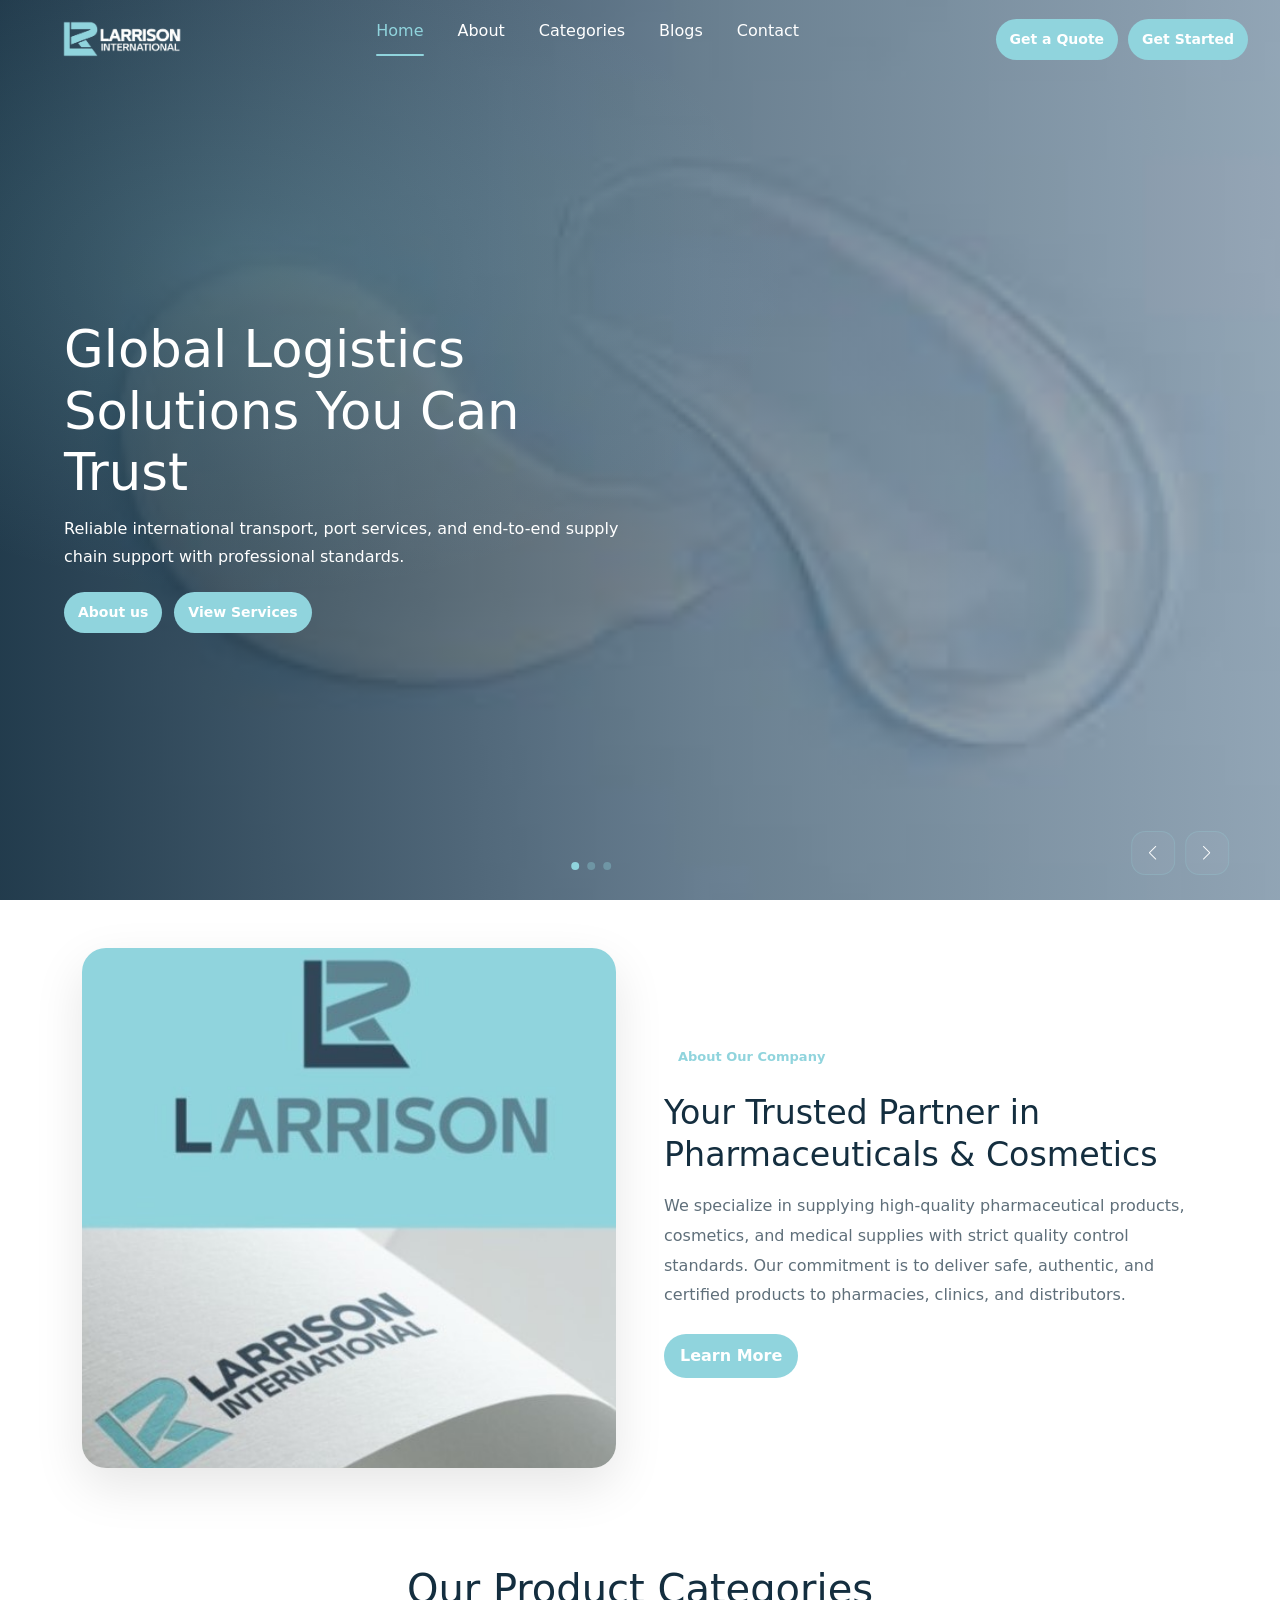
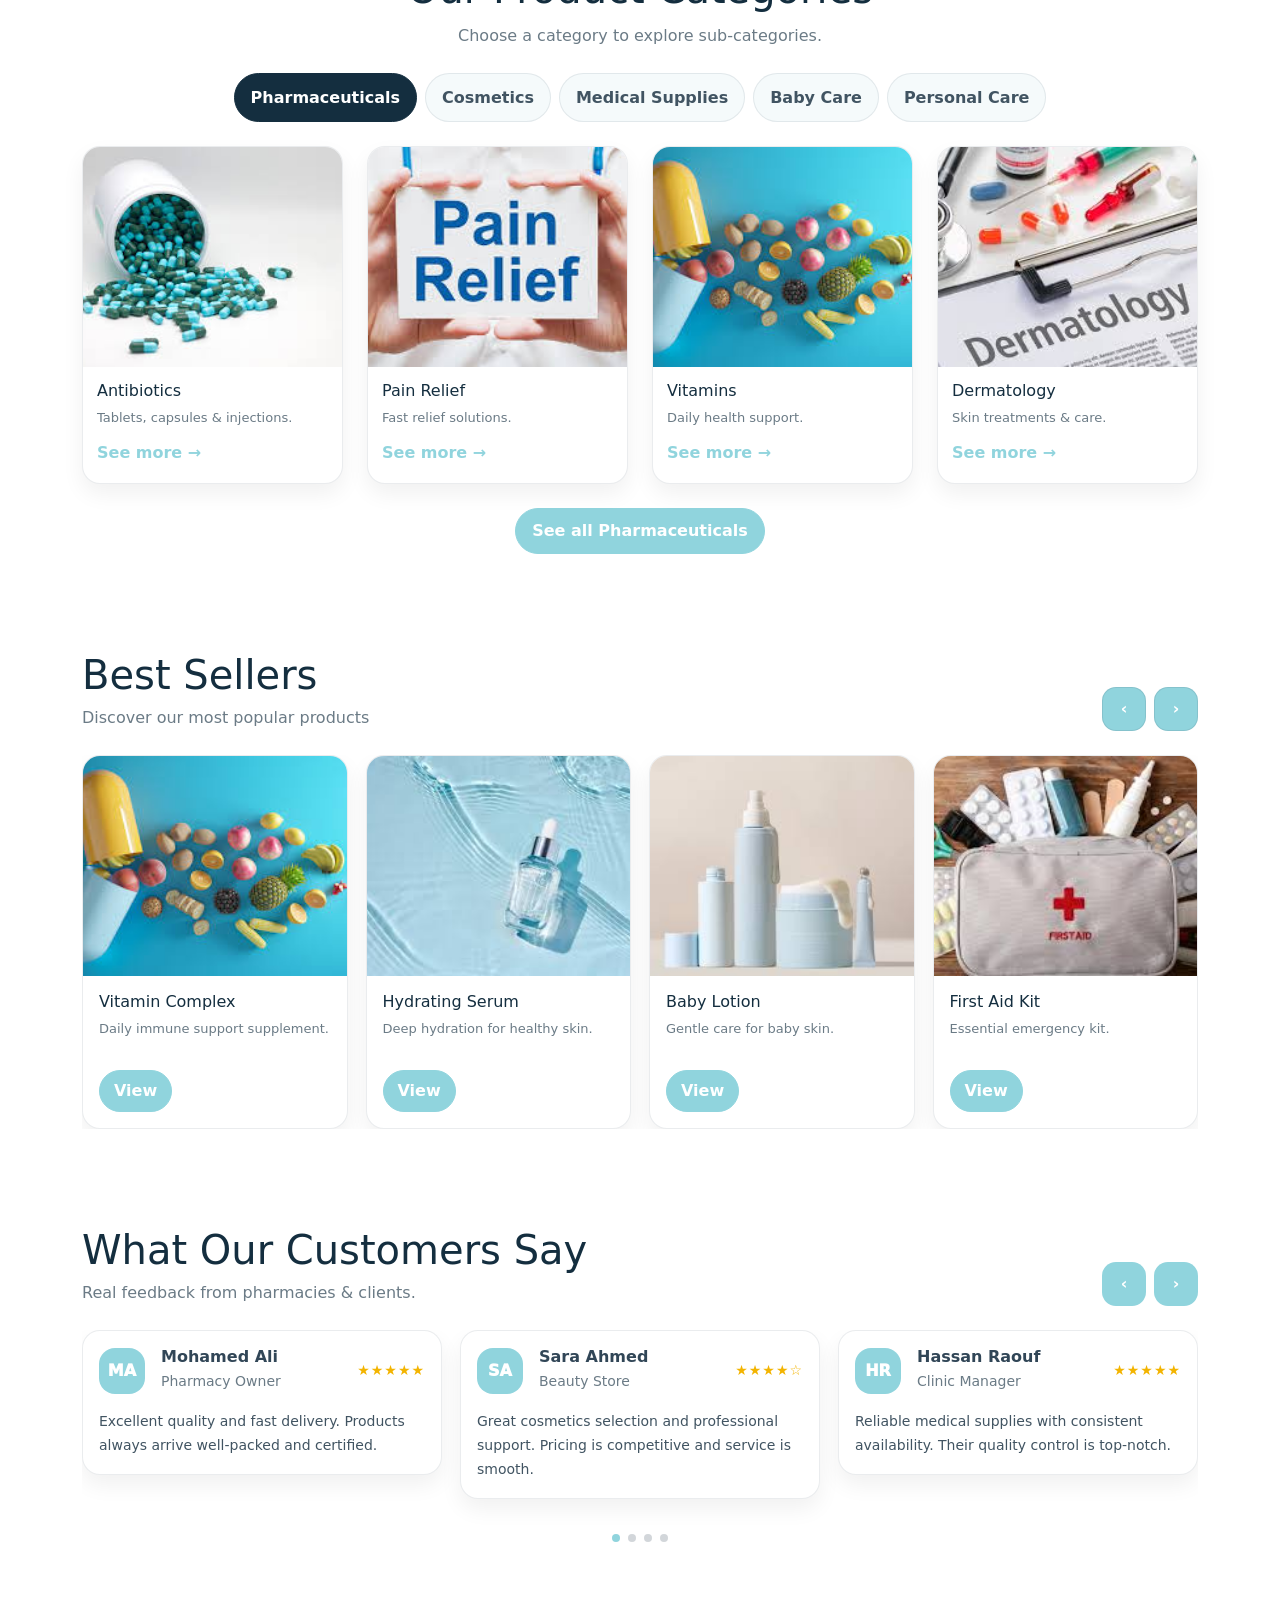
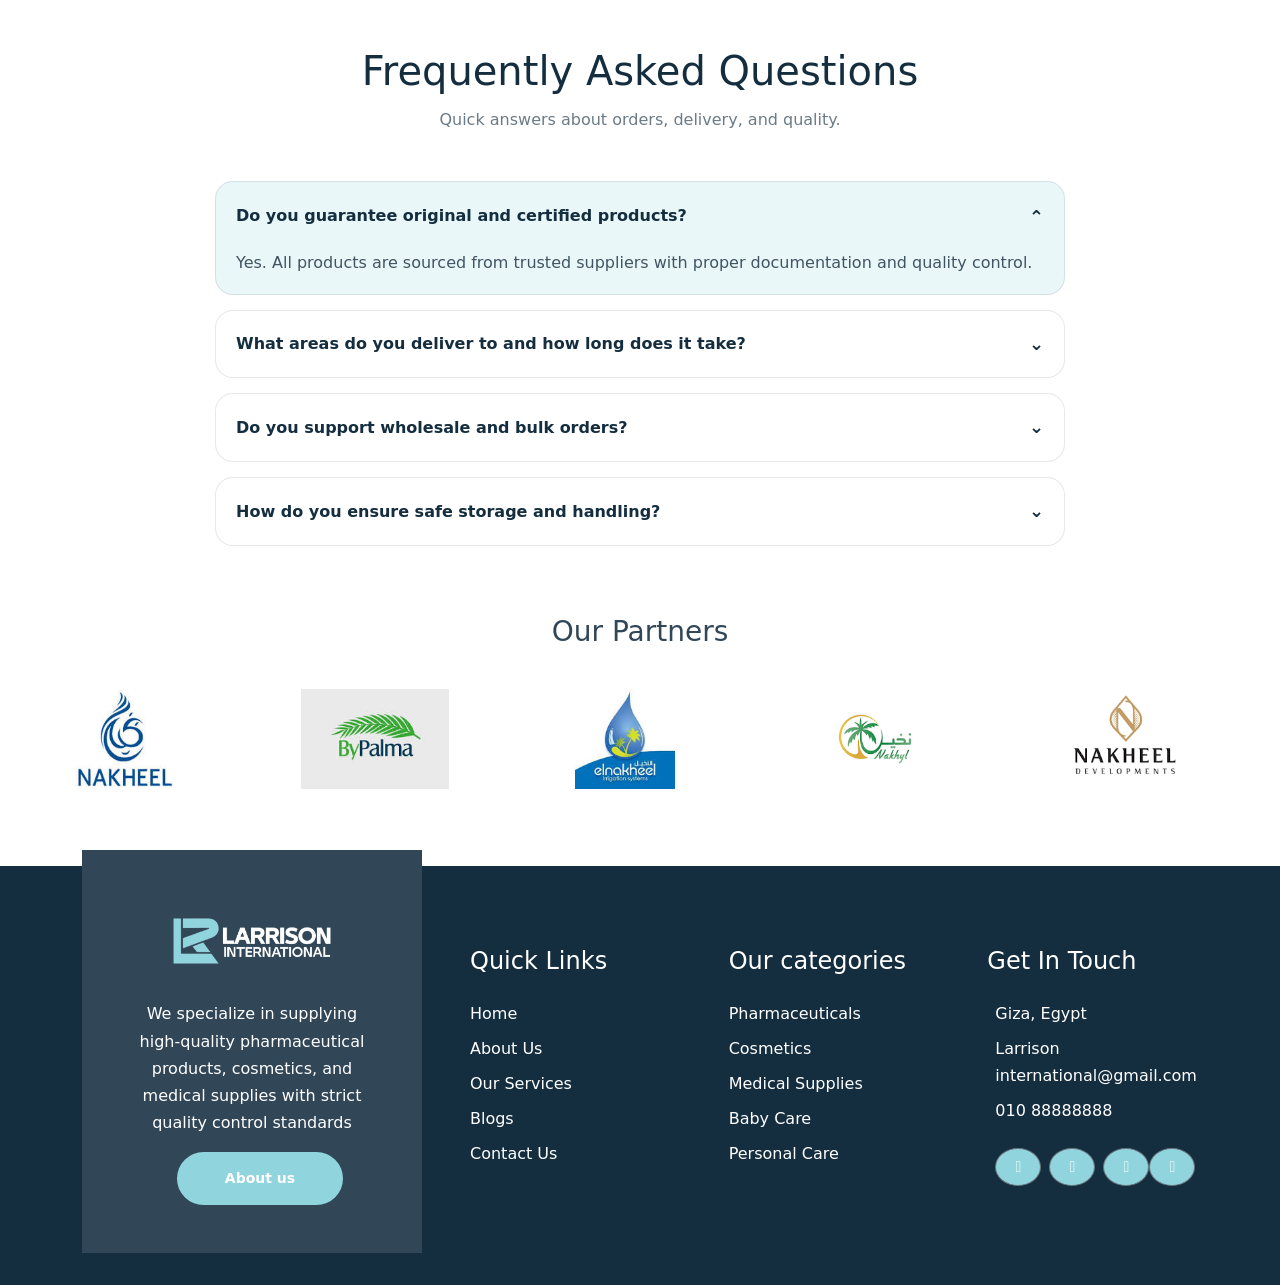
==== index.html @ e14a4891 "first commit" ====
<!DOCTYPE html>
<html lang="en">
<head>
    <meta charset="UTF-8">
    <meta name="viewport" content="width=device-width, initial-scale=1.0">
    <title>Larrison international </title>

    <link rel="stylesheet" href="/css/all.min.css">
    <link rel="stylesheet" href="/css/bootstrap.min.css">
    <link rel="stylesheet" href="/css/bootstrap.rtl.min.css">
    <link rel="stylesheet" href="/css/font-awesome.min.css">
    <link rel="stylesheet" href="https://cdn.jsdelivr.net/npm/swiper@11/swiper-bundle.min.css">
     <!-- font awosome icon -->
    <link rel="stylesheet" href="https://cdnjs.cloudflare.com/ajax/libs/font-awesome/7.0.1/css/fontawesome.min.css"
        integrity="sha512-M5Kq4YVQrjg5c2wsZSn27Dkfm/2ALfxmun0vUE3mPiJyK53hQBHYCVAtvMYEC7ZXmYLg8DVG4tF8gD27WmDbsg=="
        crossorigin="anonymous" referrerpolicy="no-referrer" />
    <link rel="stylesheet" href="https://cdnjs.cloudflare.com/ajax/libs/font-awesome/7.0.1/css/regular.min.css"
        integrity="sha512-x3gns+l9p4mIK7vYLOCUoFS2P1gavFvnO9Its8sr0AkUk46bgf9R51D8xeRUwCSk+W93YbXWi19BYzXDNBH5SA=="
        crossorigin="anonymous" referrerpolicy="no-referrer" />
    <link rel="stylesheet" href="https://cdnjs.cloudflare.com/ajax/libs/font-awesome/7.0.1/css/all.min.css"
        integrity="sha512-2SwdPD6INVrV/lHTZbO2nodKhrnDdJK9/kg2XD1r9uGqPo1cUbujc+IYdlYdEErWNu69gVcYgdxlmVmzTWnetw=="
        crossorigin="anonymous" referrerpolicy="no-referrer" />
    <link rel="stylesheet" href="https://cdnjs.cloudflare.com/ajax/libs/font-awesome/7.0.1/css/brands.min.css"
        integrity="sha512-WxpJXPm/Is1a/dzEdhdaoajpgizHQimaLGL/QqUIAjIihlQqlPQb1V9vkGs9+VzXD7rgI6O+UsSKl4u5K36Ydw=="
        crossorigin="anonymous" referrerpolicy="no-referrer" />
    <link rel="stylesheet" href="https://cdnjs.cloudflare.com/ajax/libs/font-awesome/7.0.1/css/solid.min.css"
        integrity="sha512-EHa6vH03/Ty92WahM0/tet1Qicl76zihDCkBnFhN3kFGQkC+mc86d7V+6y2ypiLbk3h0beZAGdUpzfMcb06cMg=="
        crossorigin="anonymous" referrerpolicy="no-referrer" />
    <link rel="stylesheet" href="/css/style.css">



</head>
<body>
<!-- header -->
<header class="site-header" id="siteHeader">

  <!-- NAV -->
  <div class="nav-wrap">
    <div class="container-custom">
      <nav class="nav-pro">

        <a class="brand" href="#">
          <img class="logoImg" src="img/WhatsApp_Image-removebg-preview.png" alt="Logo">
        </a>

       <ul class="nav-links" id="navLinks">
          <li><a class="nav-a active" href="index.html">Home</a></li>
          <li><a class="nav-a" href="#">About</a></li>
          <li><a class="nav-a" href="categorypage.html">Categories</a></li>
          <li><a class="nav-a " href="#">Blogs</a></li>
          <li><a class="nav-a" href="#">Contact</a></li>
        </ul>

        <div class="nav-actions">
          <a href="#" class="btn-custom btn-outline-custom btn-sm">Get a Quote</a>
          <a href="#" class="btn-custom btn-primary-custom btn-sm">Get Started</a>

          <button class="nav-burger" id="navBurger" aria-label="Open menu">
            <span></span><span></span><span></span>
          </button>
        </div>

      </nav>
    </div>
  </div>

  <!-- HERO / SWIPER -->
  <section class="hero">
    <div class="swiper hero-swiper" id="heroSwiper">
      <div class="swiper-wrapper">

        <!-- Slide 1 -->
        <div class="swiper-slide hero-slide " >
          <div class="hero-overlay"></div>
          <div class="container-custom">
            <div class="hero-content">
              <h1>Global Logistics Solutions You Can Trust</h1>
              <p class="text-white">Reliable international transport, port services, and end-to-end supply chain support with professional standards.</p>

              <div class="hero-cta">
                  <a href="#" class="btn-custom btn-primary-custom btn-sm">About us</a>
                <a href="#" class="btn-custom btn-outline-custom btn-sm">View Services</a>
              </div>
            </div>
          </div>
        </div>

        <!-- Slide 2 -->
        <div class="swiper-slide hero-slide">
          <div class="hero-overlay"></div>
          <div class="container-custom">
            <div class="hero-content">
              <h1>Fast, Secure & Cost-Efficient Delivery</h1>
              <p class="text-white">Optimized routes, real-time tracking, and transparent operations tailored to your business needs.</p>

              <div class="hero-cta">
                <a href="#" class="btn-custom btn-primary-custom btn-sm">About us</a>
                <a href="#" class="btn-custom btn-outline-custom btn-sm">View Services</a>
              </div>
            </div>
          </div>
        </div>

        <!-- Slide 3 -->
        <div class="swiper-slide hero-slide">
          <div class="hero-overlay"></div>
          <div class="container-custom">
            <div class="hero-content">
              <h1>Professional Port & Handling Services</h1>
              <p class="text-white">Industrial-grade processes, compliance standards, and a team built for critical operations.</p>

              <div class="hero-cta">
                <a href="#" class="btn-custom btn-primary-custom btn-sm">About us</a>
                <a href="#" class="btn-custom btn-outline-custom btn-sm">View Services</a>
              </div>
            </div>
          </div>
        </div>

      </div>

      <!-- Controls -->
      <div class="hero-controls container-custom">
        <div class="swiper-pagination"></div>
        <div class="hero-arrows">
          <button class="swiper-button-prev hero-arrow"></button>
          <button class="swiper-button-next hero-arrow"></button>
        </div>
      </div>
    </div>
  </section>

</header>


<!-- about -->
<section class="about-bs py-5" id="about">
  <div class="container">

    <div class="row align-items-center g-4 g-lg-5">

      <!-- Image -->
      <div class="col-12 col-lg-6">
        <div class="about-bs__image">
          <img src="img/about .jpeg" class="img-fluid" alt="Pharmaceutical & Cosmetics">
        </div>
      </div>

      <!-- Content -->
      <div class="col-12 col-lg-6">
        <div class="about-bs__content">

          <span class="about-bs__tag mb-3 d-inline-block">About Our Company</span>

          <h2 class="about-bs__title mb-3">
            Your Trusted Partner in
            <span class="textcolor">Pharmaceuticals</span> &
            <span class="textcolor">Cosmetics</span>
          </h2>

          <p class="about-bs__text mb-4">
            We specialize in supplying high-quality pharmaceutical products, cosmetics, and medical supplies
            with strict quality control standards. Our commitment is to deliver safe, authentic, and certified
            products to pharmacies, clinics, and distributors.
          </p>

          <a href="#" class="btn btn-primary about-bs__btn">
            Learn More
          </a>

        </div>
      </div>

    </div>

  </div>
</section>
<!-- catogory -->
<section class="cats-bs py-5" id="categories">
  <div class="container">

    <!-- Head -->
    <div class="text-center mb-4">
      <h2 class="cats-title">Our Product Categories</h2>
      <p class="cats-subtitle">Choose a category to explore sub-categories.</p>
    </div>

    <!-- Tabs (Bootstrap Nav Pills) -->
    <ul class="nav nav-pills justify-content-center gap-2 cats-nav mb-4" id="catsTabs" role="tablist">
      <li class="nav-item" role="presentation">
        <button class="nav-link active" id="pharma-tab" data-bs-toggle="pill" data-bs-target="#pharma"
                type="button" role="tab" aria-controls="pharma" aria-selected="true">
          Pharmaceuticals
        </button>
      </li>

      <li class="nav-item" role="presentation">
        <button class="nav-link" id="cosmetics-tab" data-bs-toggle="pill" data-bs-target="#cosmetics"
                type="button" role="tab" aria-controls="cosmetics" aria-selected="false">
          Cosmetics
        </button>
      </li>

      <li class="nav-item" role="presentation">
        <button class="nav-link" id="supplies-tab" data-bs-toggle="pill" data-bs-target="#supplies"
                type="button" role="tab" aria-controls="supplies" aria-selected="false">
          Medical Supplies
        </button>
      </li>

      <li class="nav-item" role="presentation">
        <button class="nav-link" id="baby-tab" data-bs-toggle="pill" data-bs-target="#baby"
                type="button" role="tab" aria-controls="baby" aria-selected="false">
          Baby Care
        </button>
      </li>

      <li class="nav-item" role="presentation">
        <button class="nav-link" id="personal-tab" data-bs-toggle="pill" data-bs-target="#personal"
                type="button" role="tab" aria-controls="personal" aria-selected="false">
          Personal Care
        </button>
      </li>
    </ul>

    <!-- Panels -->
    <div class="tab-content" id="catsTabsContent">

      <!-- Pharma -->
      <div class="tab-pane fade show active" id="pharma" role="tabpanel" aria-labelledby="pharma-tab" tabindex="0">
        <div class="row g-4">

          <div class="col-12 col-sm-6 col-lg-3">
            <div class="sub-card-bs">
              <div class="sub-img-bs">
                <img src="img/1.jpg" alt="Antibiotics">
              </div>
              <div class="sub-body-bs">
                <h3>Antibiotics</h3>
                <p>Tablets, capsules & injections.</p>
                <a href="subcat.html" class="sub-more-bs">See more →</a>
              </div>
            </div>
          </div>

          <div class="col-12 col-sm-6 col-lg-3">
            <div class="sub-card-bs">
              <div class="sub-img-bs">
                <img src="img/2.jpg" alt="Pain Relief">
              </div>
              <div class="sub-body-bs">
                <h3>Pain Relief</h3>
                <p>Fast relief solutions.</p>
                <a href="subcat.html" class="sub-more-bs">See more →</a>
              </div>
            </div>
          </div>

          <div class="col-12 col-sm-6 col-lg-3">
            <div class="sub-card-bs">
              <div class="sub-img-bs">
                <img src="img/3.jpg" alt="Vitamins">
              </div>
              <div class="sub-body-bs">
                <h3>Vitamins</h3>
                <p>Daily health support.</p>
                <a href="subcat.html" class="sub-more-bs">See more →</a>
              </div>
            </div>
          </div>

          <div class="col-12 col-sm-6 col-lg-3">
            <div class="sub-card-bs">
              <div class="sub-img-bs">
                <img src="img/4.jpg" alt="Dermatology">
              </div>
              <div class="sub-body-bs">
                <h3>Dermatology</h3>
                <p>Skin treatments & care.</p>
                <a href="subcat.html" class="sub-more-bs">See more →</a>
              </div>
            </div>
          </div>

        </div>

        <div class="text-center mt-4">
          <a href="#" class="btn btn-primary cats-cta">See all Pharmaceuticals</a>
        </div>
      </div>

      <!-- Cosmetics -->
      <div class="tab-pane fade" id="cosmetics" role="tabpanel" aria-labelledby="cosmetics-tab" tabindex="0">
        <div class="row g-4">

          <div class="col-12 col-sm-6 col-lg-3">
            <div class="sub-card-bs">
              <div class="sub-img-bs"><img src="img/skin.jpg" alt="Skincare"></div>
              <div class="sub-body-bs">
                <h3>Skincare</h3>
                <p>Creams, serums & routines.</p>
                <a href="subcat.html" class="sub-more-bs">See more →</a>
              </div>
            </div>
          </div>

          <div class="col-12 col-sm-6 col-lg-3">
            <div class="sub-card-bs">
              <div class="sub-img-bs"><img src="img/hair.jpg" alt="Haircare"></div>
              <div class="sub-body-bs">
                <h3>Haircare</h3>
                <p>Shampoo, conditioner & oils.</p>
                <a href="subcat.html" class="sub-more-bs">See more →</a>
              </div>
            </div>
          </div>

          <div class="col-12 col-sm-6 col-lg-3">
            <div class="sub-card-bs">
              <div class="sub-img-bs"><img src="img/sun.jpg" alt="Sunscreen"></div>
              <div class="sub-body-bs">
                <h3>Sunscreen</h3>
                <p>Daily UV protection.</p>
                <a href="subcat.html" class="sub-more-bs">See more →</a>
              </div>
            </div>
          </div>

          <div class="col-12 col-sm-6 col-lg-3">
            <div class="sub-card-bs">
              <div class="sub-img-bs"><img src="img/makeup.jpg" alt="Makeup"></div>
              <div class="sub-body-bs">
                <h3>Makeup</h3>
                <p>Beauty essentials.</p>
                <a href="subcat.html" class="sub-more-bs">See more →</a>
              </div>
            </div>
          </div>

        </div>

        <div class="text-center mt-4">
          <a href="#" class="btn btn-primary cats-cta">See all Cosmetics</a>
        </div>
      </div>

      <!-- Supplies -->
      <div class="tab-pane fade" id="supplies" role="tabpanel" aria-labelledby="supplies-tab" tabindex="0">
        <div class="row g-4">
          <div class="col-12 col-sm-6 col-lg-3"><div class="sub-card-bs"><div class="sub-img-bs"><img src="img/sub-firstaid.jpg" alt="First Aid"></div><div class="sub-body-bs"><h3>First Aid</h3><p>Kits & wound care.</p><a href="subcat.html" class="sub-more-bs">See more →</a></div></div></div>
          <div class="col-12 col-sm-6 col-lg-3"><div class="sub-card-bs"><div class="sub-img-bs"><img src="img/sub-disposables.jpg" alt="Disposables"></div><div class="sub-body-bs"><h3>Disposables</h3><p>Masks, gloves, syringes.</p><a href="subcat.html" class="sub-more-bs">See more →</a></div></div></div>
          <div class="col-12 col-sm-6 col-lg-3"><div class="sub-card-bs"><div class="sub-img-bs"><img src="img/sub-devices.jpg" alt="Devices"></div><div class="sub-body-bs"><h3>Devices</h3><p>BP monitors & more.</p><a href="subcat.html" class="sub-more-bs">See more →</a></div></div></div>
          <div class="col-12 col-sm-6 col-lg-3"><div class="sub-card-bs"><div class="sub-img-bs"><img src="img/sub-hygiene.jpg" alt="Hygiene"></div><div class="sub-body-bs"><h3>Hygiene</h3><p>Sanitizers & care.</p><a href="subcat.html" class="sub-more-bs">See more →</a></div></div></div>
        </div>

        <div class="text-center mt-4">
          <a href="#" class="btn btn-primary cats-cta">See all Supplies</a>
        </div>
      </div>

      <!-- Baby -->
      <div class="tab-pane fade" id="baby" role="tabpanel" aria-labelledby="baby-tab" tabindex="0">
        <div class="row g-4">
          <div class="col-12 col-sm-6 col-lg-3"><div class="sub-card-bs"><div class="sub-img-bs"><img src="img/sub-diapers.jpg" alt="Diapers"></div><div class="sub-body-bs"><h3>Diapers</h3><p>Baby comfort essentials.</p><a href="subcat.html" class="sub-more-bs">See more →</a></div></div></div>
          <div class="col-12 col-sm-6 col-lg-3"><div class="sub-card-bs"><div class="sub-img-bs"><img src="img/sub-bath.jpg" alt="Bath"></div><div class="sub-body-bs"><h3>Bath</h3><p>Gentle wash & care.</p><a href="subcat.html" class="sub-more-bs">See more →</a></div></div></div>
          <div class="col-12 col-sm-6 col-lg-3"><div class="sub-card-bs"><div class="sub-img-bs"><img src="img/sub-feeding.jpg" alt="Feeding"></div><div class="sub-body-bs"><h3>Feeding</h3><p>Bottles & accessories.</p><a href="subcat.html" class="sub-more-bs">See more →</a></div></div></div>
          <div class="col-12 col-sm-6 col-lg-3"><div class="sub-card-bs"><div class="sub-img-bs"><img src="img/sub-babyskincare.jpg" alt="Baby Skincare"></div><div class="sub-body-bs"><h3>Baby Skincare</h3><p>Moisturizers & creams.</p><a href="subcat.html" class="sub-more-bs">See more →</a></div></div></div>
        </div>

        <div class="text-center mt-4">
          <a href="#" class="btn btn-primary cats-cta">See all Baby Care</a>
        </div>
      </div>

      <!-- Personal -->
      <div class="tab-pane fade" id="personal" role="tabpanel" aria-labelledby="personal-tab" tabindex="0">
        <div class="row g-4">
          <div class="col-12 col-sm-6 col-lg-3"><div class="sub-card-bs"><div class="sub-img-bs"><img src="img/sub-oralcare.jpg" alt="Oral Care"></div><div class="sub-body-bs"><h3>Oral Care</h3><p>Toothpaste & brushes.</p><a href="subcat.html" class="sub-more-bs">See more →</a></div></div></div>
          <div class="col-12 col-sm-6 col-lg-3"><div class="sub-card-bs"><div class="sub-img-bs"><img src="img/sub-bodycare.jpg" alt="Body Care"></div><div class="sub-body-bs"><h3>Body Care</h3><p>Lotions & shower gels.</p><a href="subcat.html" class="sub-more-bs">See more →</a></div></div></div>
          <div class="col-12 col-sm-6 col-lg-3"><div class="sub-card-bs"><div class="sub-img-bs"><img src="img/sub-deodorants.jpg" alt="Deodorants"></div><div class="sub-body-bs"><h3>Deodorants</h3><p>Freshness all day.</p><a href="subcat.html" class="sub-more-bs">See more →</a></div></div></div>
          <div class="col-12 col-sm-6 col-lg-3"><div class="sub-card-bs"><div class="sub-img-bs"><img src="img/sub-shaving.jpg" alt="Shaving"></div><div class="sub-body-bs"><h3>Shaving</h3><p>Razors & grooming.</p><a href="subcat.html" class="sub-more-bs">See more →</a></div></div></div>
        </div>

        <div class="text-center mt-4">
          <a href="#" class="btn btn-primary cats-cta">See all Personal Care</a>
        </div>
      </div>

    </div>
  </div>
</section>
<!-- bestsellers -->
<section class="best-sellers py-5" id="best-sellers">
  <div class="container">

    <div class="d-flex align-items-end justify-content-between gap-3 mb-4 flex-wrap">
      <div>
        <h2 class="bs-title mb-1">Best Sellers</h2>
        <p class="bs-subtitle mb-0">Discover our most popular products</p>
      </div>

      <div class="d-flex align-items-center gap-2">
      

       <button class="btn bs-nav bs-prev" type="button" aria-label="Previous">‹</button>
       <button class="btn bs-nav bs-next" type="button" aria-label="Next">›</button>
      </div>
    </div>

    <!-- Swiper -->
    <div class="swiper bs-swiper">
      <div class="swiper-wrapper">

        <!-- Slide / Product -->
        <div class="swiper-slide">
          <div class="card bs-card h-100">
            <div class="bs-img">
            
              <img src="img/3.jpg" class="w-100" alt="Vitamin Complex">
            </div>

            <div class="card-body">
              <h5 class="bs-name">Vitamin Complex</h5>
              <p class="bs-desc">Daily immune support supplement.</p>

              <div class="d-flex align-items-center justify-content-between">
                <!-- <div class="bs-price">$18.00</div> -->
                <a href="#" class="btn bs-btn">View</a>
              </div>
            </div>
          </div>
        </div>

        <div class="swiper-slide">
          <div class="card bs-card h-100">
            <div class="bs-img">
           
              <img src="img/img1.jpg" class="w-100" alt="Hydrating Serum">
            </div>

            <div class="card-body">
              <h5 class="bs-name">Hydrating Serum</h5>
              <p class="bs-desc">Deep hydration for healthy skin.</p>

              <div class="d-flex align-items-center justify-content-between">
                <!-- <div class="bs-price">$24.00</div> -->
                <a href="#" class="btn bs-btn">View</a>
              </div>
            </div>
          </div>
        </div>

        <div class="swiper-slide">
          <div class="card bs-card h-100">
            <div class="bs-img">
            
              <img src="img/skin.jpg" class="w-100" alt="Baby Lotion">
            </div>

            <div class="card-body">
              <h5 class="bs-name">Baby Lotion</h5>
              <p class="bs-desc">Gentle care for baby skin.</p>

              <div class="d-flex align-items-center justify-content-between">
                <!-- <div class="bs-price">$12.50</div> -->
                <a href="#" class="btn bs-btn">View</a>
              </div>
            </div>
          </div>
        </div>

        <div class="swiper-slide">
          <div class="card bs-card h-100">
            <div class="bs-img">
              <img src="img/download.jpg" class="w-100" alt="First Aid Kit">
            </div>

            <div class="card-body">
              <h5 class="bs-name">First Aid Kit</h5>
              <p class="bs-desc">Essential emergency kit.</p>

              <div class="d-flex align-items-center justify-content-between">
                <!-- <div class="bs-price">$30.00</div> -->
                <a href="#" class="btn bs-btn">View</a>
              </div>
            </div>
          </div>
        </div>

        <!-- زوّدي Slides براحتك -->

      </div>

      <div class="swiper-pagination bs-pagination mt-3"></div>
    </div>

  </div>
</section>
<!-- testminiol -->
 <section class="testi py-5" id="testimonials">
  <div class="container">

    <!-- Head -->
    <div class="d-flex align-items-end justify-content-between gap-3 mb-4 flex-wrap">
      <div>
        <h2 class="testi-title mb-1">What Our Customers Say</h2>
        <p class="testi-subtitle mb-0">Real feedback from pharmacies & clients.</p>
      </div>

      <div class="d-flex align-items-center gap-2">
        <button class="btn testi-nav testi-prev" type="button" aria-label="Previous">‹</button>
        <button class="btn testi-nav testi-next" type="button" aria-label="Next">›</button>
      </div>
    </div>

    <!-- Swiper -->
    <div class="testi-wrap">
      <div class="swiper testi-swiper">
        <div class="swiper-wrapper">

          <!-- Slide -->
          <div class="swiper-slide">
            <div class="card testi-card h-100">
              <div class="card-body">
                <div class="testi-top d-flex align-items-center justify-content-between mb-3">
                  <div class="d-flex align-items-center gap-3">
                    <div class="testi-avatar">MA</div>
                    <div>
                      <h6 class="testi-name mb-0">Mohamed Ali</h6>
                      <small class="testi-role">Pharmacy Owner</small>
                    </div>
                  </div>
                  <div class="testi-stars" aria-label="5 stars">★★★★★</div>
                </div>

                <p class="testi-text mb-0">
                  Excellent quality and fast delivery. Products always arrive well-packed and certified.
                </p>
              </div>
            </div>
          </div>

          <!-- Slide -->
          <div class="swiper-slide">
            <div class="card testi-card h-100">
              <div class="card-body">
                <div class="testi-top d-flex align-items-center justify-content-between mb-3">
                  <div class="d-flex align-items-center gap-3">
                    <div class="testi-avatar">SA</div>
                    <div>
                      <h6 class="testi-name mb-0">Sara Ahmed</h6>
                      <small class="testi-role">Beauty Store</small>
                    </div>
                  </div>
                  <div class="testi-stars">★★★★☆</div>
                </div>

                <p class="testi-text mb-0">
                  Great cosmetics selection and professional support. Pricing is competitive and service is smooth.
                </p>
              </div>
            </div>
          </div>

          <!-- Slide -->
          <div class="swiper-slide">
            <div class="card testi-card h-100">
              <div class="card-body">
                <div class="testi-top d-flex align-items-center justify-content-between mb-3">
                  <div class="d-flex align-items-center gap-3">
                    <div class="testi-avatar">HR</div>
                    <div>
                      <h6 class="testi-name mb-0">Hassan Raouf</h6>
                      <small class="testi-role">Clinic Manager</small>
                    </div>
                  </div>
                  <div class="testi-stars">★★★★★</div>
                </div>

                <p class="testi-text mb-0">
                  Reliable medical supplies with consistent availability. Their quality control is top-notch.
                </p>
              </div>
            </div>
          </div>

          <!-- Slide -->
          <div class="swiper-slide">
            <div class="card testi-card h-100">
              <div class="card-body">
                <div class="testi-top d-flex align-items-center justify-content-between mb-3">
                  <div class="d-flex align-items-center gap-3">
                    <div class="testi-avatar">NE</div>
                    <div>
                      <h6 class="testi-name mb-0">Nour ElDin</h6>
                      <small class="testi-role">Distributor</small>
                    </div>
                  </div>
                  <div class="testi-stars">★★★★★</div>
                </div>

                <p class="testi-text mb-0">
                  On-time shipments and clear documentation. We trust them for long-term partnership.
                </p>
              </div>
            </div>
          </div>

        </div>

        <div class="swiper-pagination testi-pagination mt-4"></div>
      </div>
    </div>

  </div>
</section>
<!-- faq -->
<section class="faq py-5" id="faq">
  <div class="container">

    <div class="faq-head text-center mb-5">
      <h2 class="faq-title">Frequently Asked Questions</h2>
      <p class="faq-subtitle">Quick answers about orders, delivery, and quality.</p>
    </div>

    <div class="faq-wrapper">

      <!-- Item -->
      <div class="faq-item active">
        <div class="faq-question">
          Do you guarantee original and certified products?
          <span class="faq-icon">⌄</span>
        </div>
        <div class="faq-answer">
          Yes. All products are sourced from trusted suppliers with proper documentation and quality control.
        </div>
      </div>

      <!-- Item -->
      <div class="faq-item">
        <div class="faq-question">
          What areas do you deliver to and how long does it take?
          <span class="faq-icon">⌄</span>
        </div>
        <div class="faq-answer">
          Delivery usually takes 24–72 hours depending on the location and order size.
        </div>
      </div>

      <!-- Item -->
      <div class="faq-item">
        <div class="faq-question">
          Do you support wholesale and bulk orders?
          <span class="faq-icon">⌄</span>
        </div>
        <div class="faq-answer">
          Yes, we offer special pricing and dedicated support for pharmacies and distributors.
        </div>
      </div>

      <!-- Item -->
      <div class="faq-item">
        <div class="faq-question">
          How do you ensure safe storage and handling?
          <span class="faq-icon">⌄</span>
        </div>
        <div class="faq-answer">
          We follow strict storage standards and temperature-controlled logistics when required.
        </div>
      </div>

    </div>

  </div>
</section>
  <!-- partner  -->
    <section class="OurPartner">
        <h3 class="PartnerH3">Our Partners</h3>

        <div class="parner">
            <div class="partnercompanies">

                <div class="ImgDiv">
                    <img class="PartnerImg" src="img/p6.jpg" alt="Client 1">
                </div>

                <div class="ImgDiv">
                    <img src="img/p2.jpg" alt="Client 2" class="PartnerImg">
                </div>

                <div class="ImgDiv">
                    <img src="img/p3.jpg" alt="Client 3" class="PartnerImg">
                </div>

                <div class="ImgDiv">
                    <img src="img/p4.png" alt="Client 4" class="PartnerImg">
                </div>

                <div class="ImgDiv">
                    <img src="img/p7.png" alt="Client 5" class="PartnerImg">
                </div>

                <!-- repeat -->
                 <div class="ImgDiv">
                    <img src="img/p2.jpg" alt="Client 2" class="PartnerImg">
                </div>

                <div class="ImgDiv">
                    <img src="img/p3.jpg" alt="Client 3" class="PartnerImg">
                </div>

                <div class="ImgDiv">
                    <img src="img/p4.png" alt="Client 4" class="PartnerImg">
                </div>

                <div class="ImgDiv">
                    <img src="img/p7.png" alt="Client 5" class="PartnerImg">
                </div>

            </div>
            </div>

    </section>
     <!-- Footer Start -->
    <div class="container-fluid bg-footer bg-primary text-white foodiv " >
        <div class="container">
            <div class="row gx-5 footerdiv">
                <div class="col-lg-8 col-md-6">
                    <div class="row gx-5">
                        <div class="col-lg-4 col-md-12 pt-0 pt-lg-5 mb-3" data-animate="animate__backInLeft">
                            <h4 class="text-white mb-4">Quick Links</h4>
                            <div class="d-flex flex-column justify-content-start">
                                <a class="text-white mb-2" href="./index.html footerA">Home</a>
                                <a class="text-white mb-2" href="./about.html footerA">About Us</a>
                                <a class="text-white mb-2" href="./service.html footerA">Our Services</a>
                              
                                <a class="text-white mb-2" href="./blog.html footerA">Blogs</a>
                                <a class="text-white" href="./contact.html footerA">Contact
                                    Us</a>
                            </div>
                        </div>
                        <div class="col-lg-4 col-md-12 pt-0 pt-lg-5 mb-3" data-animate="animate__backInLeft">
                            <h4 class="text-white mb-4">Our categories</h4>
                            <div class="d-flex flex-column justify-content-start">                         
                                <a class="text-white mb-2" href="#">Pharmaceuticals</a>
                                <a class="text-white mb-2" href="#">Cosmetics</a>
                                <a class="text-white mb-2" href="#">Medical Supplies</a>
                                <a class="text-white mb-2" href="#">Baby Care</a>
                                <a class="text-white" href="#">Personal Care </a>
                            </div>
                        </div>
                        <div class="col-lg-4 col-md-12 pt-0 pt-lg-5 mb-3" data-animate="animate__backInLeft">
                            <h4 class="text-white mb-4">Get In Touch</h4>
                            <div class="d-flex mb-2">
                                <i class="bi bi-geo-alt text-white me-2"></i>
                                <p class="text-white mb-0">Giza, Egypt</p>
                            </div>
                            <div class="d-flex mb-2">
                                <i class="bi bi-envelope-open text-white me-2"></i>
                                <p class="text-white mb-0">Larrison international@gmail.com</p>
                            </div>
                            <div class="d-flex mb-2">
                                <i class="bi bi-telephone text-white me-2"></i>
                                <p class="text-white mb-0">010 88888888</p>
                            </div>
                            <div class="d-flex mt-4">
                                <a class="btn btn-secondary btn-square rounded-circle me-2 footericn" href="#"><i
                                        class="fab fa-twitter"></i></a>
                                <a class="btn btn-secondary btn-square rounded-circle me-2 footericn" href="#"><i
                                        class="fab fa-facebook-f"></i></a>
                                <a class="btn btn-secondary btn-square rounded-circle me-2 footericn" href="#"><i
                                        class="fab fa-linkedin-in"></i></a>
                                <a class="btn btn-secondary btn-square rounded-circle footericn" href="#"><i
                                        class="fab fa-instagram"></i></a>
                            </div>
                        </div>
                    </div>
                </div>
                <div class="col-lg-4 col-md-6 mt-lg-n5" data-animate="animate__backInLeft">
                    <div
                        class="footerbg d-flex flex-column align-items-center justify-content-center text-center bg-secondary p-5">
                       
                        <div class="mx-auto footer-logo">
                            <a href="index.html" >
                                <img src="img/WhatsApp_Image-removebg-preview.png" class="imglogo">
                            </a>
                        </div>

                        <p class="pt-3 text-white">  We specialize in supplying high-quality pharmaceutical products, cosmetics, and medical supplies
            with strict quality control standards </p>
                        <a href="./about.html" class="btn-sm  py-md-3 px-md-5 me-3">About us</a>
                    </div>
                </div>
            </div>
        </div>
    </div>
<script src="https://cdn.jsdelivr.net/npm/swiper@11/swiper-bundle.min.js"></script>
<script src="/js/bootstrap.bundle.min.js"></script>
<script src="/js/main.js"></script>
</body>
</html>
---- css/style.css ----
/* 1) CSS Variables */
:root{
  --primary: #90d4dd;
  --secondary: #314657;
  --main: #142e3f;

  --bg: #0f2533;          /* optional background */
  --text: #eaf6f8;        /* light text */
  --muted: #b7d7dc;       /* muted text */

  --white: #ffffff;
  --black: #000000;

  --radius-sm: 8px;
  --radius-md: 14px;
  --radius-lg: 22px;

  --shadow-sm: 0 6px 16px rgba(0, 0, 0, 0.14);
  --shadow-md: 0 12px 28px rgba(0, 0, 0, 0.18);

  --transition: 220ms ease;
  --font-family: "Cairo", system-ui, Arial, sans-serif;
}

/* 2) Reset + Box sizing */
*,
*::before,
*::after{
  box-sizing: border-box;
}

*{
  margin: 0;
  padding: 0;
}

html{
  scroll-behavior: smooth;
}

body{
  font-family: var(--font-family);
  
  line-height: 1.7;
  font-size: 16px;

}

/* 3) General Elements */
img, svg, video, canvas{
  display: block;
  max-width: 100%;
  height: auto;
}

a{
  color: inherit;
  text-decoration: none;
  transition: color var(--transition), opacity var(--transition);
}

a:hover{
  color: var(--primary);
  text-decoration: none;
}

ul, ol{
  list-style: none;
}



/* 4) Typography Helpers */
h1{
  color: white;

}
 h2, h3, h4, h5, h6{
  line-height: 1.25;
  color: var(--secondary);
}

p{
  color: var(--muted);
}

/* header */
/* ===========================
   NAV + HERO (Professional)
=========================== */

.site-header{
  position: relative;
}

/* NAV WRAP */
.nav-wrap{
  position: fixed;
  top: 0;
  left: 0;
  width: 100%;
  z-index: 999;
  transition: var(--transition);
}

.nav-wrap.is-scrolled{
  background: rgba(20, 46, 63, 0.92);
  backdrop-filter: blur(12px);
  border-bottom: 1px solid rgba(144, 212, 221, 0.14);
}

/* NAV */
.nav-pro{
  height: 78px;
  display: flex;
  align-items: center;
  justify-content: space-between;
  padding: 2rem;
}

/* BRAND */
.brand{
  display: flex;
  align-items: center;
  gap: 10px;
  color: var(--white);
}

.brand-mark{
  width: 44px;
  height: 44px;
  display: grid;
  place-items: center;
  border-radius: 14px;
  background: rgba(144, 212, 221, 0.18);
  border: 1px solid rgba(144, 212, 221, 0.35);
  color: var(--primary);
  font-weight: 800;
  letter-spacing: 1px;
}

.brand-name{
  font-weight: 700;
  font-size: 18px;
  letter-spacing: .6px;
}

/* LINKS */
.nav-links{
  display: flex;
  align-items: center;
  gap: 34px;
}

.nav-a{
  color:white;
  font-weight: 500;
  position: relative;
  padding: 6px 0;
  transition: var(--transition);
}

.nav-a:hover{
  color: var(--primary);
}

.nav-a.active{
  color: var(--primary);
}

.nav-a.active::after{
  content:"";
  position:absolute;
  left:0;
  bottom:-10px;
  width:100%;
  height:2px;
  background: var(--primary);
  border-radius: 2px;
}
.logoImg{
  height: 4rem;
}
/* ACTIONS */
.nav-actions{
  display: flex;
  align-items: center;
  gap: 10px;
}

.btn-sm{
  padding: 10px 14px;
  font-size: 14px;
  background: var(--primary);
  color: white;
  border-radius: 2rem;
  font-weight: 600;
  text-decoration: none;
}
.btn-sm:hover{

  background: var(--secondary);
  color: white;
  text-decoration: none;
  transition: all ease 600ms;
}
/* BURGER */
.nav-burger{
  display: none;
  width: 46px;
  height: 46px;
  border-radius: 14px;
  border: 1px solid rgba(144, 212, 221, 0.22);
  background: rgba(255,255,255,0.04);
}

.nav-burger span{
  display:block;
  width: 20px;
  height: 2px;
  background: var(--white);
  margin: 4px auto;
  opacity: 0.9;
}

/* HERO */
.hero{
  min-height: 100vh;
}

.hero-swiper{
  height: 100vh;
}

.hero-slide{
  position: relative;
  display: flex;
  align-items: center;
  padding-top: 78px; /* nav height */
  background-image: url("/img/images.jpg");
  background-size: cover;
  background-position: center;
}

.hero-overlay{
  position: absolute;
  inset: 0;
  background:
    radial-gradient(70% 60% at 20% 30%, rgba(144,212,221,0.18), transparent 60%),
    linear-gradient(90deg, rgba(20,46,63,0.92) 0%, rgba(20,46,63,0.55) 55%, rgba(20,46,63,0.35) 100%);
}

.hero-content{
  position: relative;
  max-width: 720px;
  padding: 40px 4rem;
}

.hero-badge{
  display: inline-flex;
  align-items: center;
  gap: 10px;
  padding: 8px 12px;
  border-radius: 999px;
  border: 1px solid rgba(144,212,221,0.26);
  background: rgba(255,255,255,0.05);
  color: var(--primary);
  font-weight: 600;
  font-size: 13px;
  margin-bottom: 16px;
}

.hero-content h1{
  font-size: clamp(32px, 4vw, 54px);
  margin-bottom: 12px;
}

.hero-content p{
  max-width: 620px;
  font-size: 16px;
  margin-bottom: 22px;
}

.hero-cta{
  display: flex;
  gap: 12px;
  flex-wrap: wrap;
  margin-bottom: 26px;
}

.hero-metrics{
  display: flex;
  gap: 18px;
  flex-wrap: wrap;
}

.metric{
  padding: 12px 14px;
  border-radius: 16px;
  border: 1px solid rgba(144,212,221,0.18);
  background: rgba(255,255,255,0.04);
}

.metric b{
  display:block;
  font-size: 18px;
  color: var(--white);
}

.metric span{
  font-size: 13px;
  color: rgba(234,246,248,0.75);
}

/* HERO CONTROLS */
.hero-controls{
  position: absolute;
  left: 50%;
  transform: translateX(-50%);
  bottom: 22px;
  width: min(1200px, 92%);
  z-index: 5;
  display: flex;
  align-items: center;
  justify-content: space-between;
}

.swiper-pagination{
  position: static !important;
}

.swiper-pagination-bullet{
  background: rgba(144,212,221,0.35);
  opacity: 1;
}

.swiper-pagination-bullet-active{
  background: var(--primary);
}

.hero-arrows{
  display: flex;
  gap: 10px;
}

.hero-arrow{
  position: static !important;
  width: 44px !important;
  height: 44px !important;
  border-radius: 14px;
  border: 1px solid rgba(144,212,221,0.22);
  background: rgba(255,255,255,0.04);
}

.swiper-button-prev::after,
.swiper-button-next::after{
  font-size: 14px !important;
  color: var(--white);
}

/* RESPONSIVE */
@media (max-width: 992px){
  .nav-burger{ display: block; }

  .nav-links{
    position: absolute;
    top: 78px;
    left: 0;
    width: 100%;
    display: none;
    flex-direction: column;
    gap: 18px;
    padding: 22px 0;
    background: rgba(20, 46, 63, 0.96);
    border-bottom: 1px solid rgba(144,212,221,0.14);
  }

  .nav-links.open{
    display: flex;
  }

  .nav-actions .btn-sm{
    display: none;
  }
}
/* about */
/* ABOUT - Bootstrap Section */
.about-bs{
  background: #fff;
}

/* Image box */
.about-bs__image{
  border-radius: 24px;
  overflow: hidden;
  box-shadow: 0 18px 50px rgba(0,0,0,0.10);
}

.about-bs__image img{
  width: 100%;
  height: 520px;
  object-fit: cover;
}

/* Tag */
.about-bs__tag{
  padding: 8px 14px;
  border-radius: 999px;
  color: var(--primary);
  font-weight: 700;
  font-size: 13px;
}

/* Title & text */
.about-bs__title{
  color: var(--main);
  font-size: clamp(24px, 2.6vw, 40px);
  line-height: 1.25;
}

.about-bs__text{
  color: #5f6f7a;
  line-height: 1.85;
}

/* Button using your palette */
.about-bs__btn{
  background: var(--primary);
  border: none;
  color:white;
  font-weight: 800;
  padding: 10px 16px;
  border-radius: 999px;
}

.about-bs__btn:hover{
  background: var(--secondary); /* درجة قريبة من primary */
  color:white;
  transition: all 600ms ease;
  border: none;
}

/* Mobile image height */
@media (max-width: 991px){
  .about-bs__image img{
    height: 340px;
  }
}
.cats-bs{
  background:#fff;
}

.cats-title{
  color:var(--main);
  font-size:40px;
  margin-bottom:8px;
}

.cats-subtitle{
  color:#6b7b86;
}

/* Tabs */
.cats-nav .nav-link{
  border-radius:999px;
  padding:10px 16px;
  font-weight:700;
  color:#415462;
  background:#f5fafb;
  border:1px solid rgba(49,70,87,0.10);
}

.cats-nav .nav-link:hover{
  background:rgba(144,212,221,0.20);
  border-color:rgba(144,212,221,0.45);
}

.cats-nav .nav-link.active{
  background:var(--main);
  color:#fff;
  border-color:var(--main);
}

/* Cards */
.sub-card-bs{
  background:#fff;
  border-radius:18px;
  overflow:hidden;
  border:1px solid rgba(49,70,87,0.10);
  box-shadow:0 10px 22px rgba(0,0,0,0.06);
  transition:transform var(--transition), box-shadow var(--transition), border-color var(--transition);
  height:100%;
}

.sub-card-bs:hover{
  transform:translateY(-6px);
  border-color:rgba(144,212,221,0.55);
  box-shadow:0 16px 34px rgba(0,0,0,0.10);
}

.sub-img-bs{
  height:220px;
  background:#f3f7f9;
}

.sub-img-bs img{
  width:100%;
  height:100%;
  object-fit:cover;
  display:block;
}

.sub-body-bs{
  padding:14px 14px 16px;
}

.sub-body-bs h3{
  font-size:16px;
  color:var(--main);
  margin-bottom:6px;
}

.sub-body-bs p{
  font-size:13px;
  color:#6b7b86;
  margin-bottom:10px;
}

.sub-more-bs{
  font-weight:800;
  color:var(--primary);
  display:inline-flex;
  align-items:center;
  gap:6px;
}

.sub-more-bs:hover{
  color:var(--primary);
}

/* CTA Button */
.cats-cta{
  background:var(--primary);
  border-color:var(--primary);
  color:#fff;
  font-weight:800;
  border-radius:999px;
  padding:10px 16px;
}

.cats-cta:hover{
  background:#7fcbd6;
  border-color:#7fcbd6;
  color:var(--main);
}
/* best-sellers */
.best-sellers{ background:#fff; }

.bs-title{
  color:var(--main);
  font-size:40px;
}

.bs-subtitle{ color:#6b7b86; }

.bs-viewall{
  border-radius:999px;
  padding:10px 16px;
  font-weight:900;
  background:var(--primary);
  color:white;
}

/* .bs-viewall:hover{
  background:var(--primary);
  border-color:var(--primary);
  color:var(--main);
} */

.bs-nav{
  width:44px;
  height:44px;
  border-radius:14px;
  border:1px solid rgba(49,70,87,0.12);
  background:var(--primary);
  color:white;
  font-weight:900;
  display:grid;
  place-items:center;
  padding:0;
}

.bs-nav:hover{
  background:rgba(144,212,221,0.18);
  border-color:rgba(144,212,221,0.55);
}

.bs-card{
  border-radius:18px;
  overflow:hidden;
  border:1px solid rgba(49,70,87,0.10);
  box-shadow:0 10px 22px rgba(0,0,0,0.06);
  transition:transform var(--transition), box-shadow var(--transition), border-color var(--transition);
}

.bs-card:hover{
  transform:translateY(-6px);
  border-color:rgba(144,212,221,0.55);
  box-shadow:0 16px 34px rgba(0,0,0,0.10);
}

.bs-img{
  height:220px;
  background:#f5fafb;
  position:relative;
}

.bs-img img{
  height:100%;
  object-fit:cover;
}

.bs-badge{
  position:absolute;
  top:10px;
  left:10px;
  padding:6px 10px;
  border-radius:999px;
  font-size:12px;
  font-weight:900;
  color:#fff;
}


.bs-name{
  color:var(--main);
  font-size:16px;
  margin-bottom:6px;
}

.bs-desc{
  color:#6b7b86;
  font-size:13px;
  margin-bottom:12px;
  min-height:40px;
}

.bs-price{
  color:var(--secondary);
  font-weight:900;
}

.bs-btn{
  border-radius:999px;
  padding:8px 14px;
  font-weight:900;
  background:var(--primary);
  border:1px solid var(--primary);
  color:white;
}

.bs-btn:hover{
  background:#7fcbd6;
  border-color:#7fcbd6;
  color:var(--main);
}

.bs-pagination .swiper-pagination-bullet{
  background:rgba(49,70,87,0.22);
  opacity:1;
}
.bs-pagination .swiper-pagination-bullet-active{
  background:var(--primary);
}
/* testimonial */
.testi{ background:#fff; }

.testi-title{
  color:var(--main);
  font-size:40px;
}

.testi-subtitle{ color:#6b7b86; }

.testi-nav{
  width:44px;
  height:44px;
  border-radius:14px;
  background:var(--primary);
  color:white;
  font-weight:900;
  display:grid;
  place-items:center;
  padding:0;
}

.testi-nav:hover{
  background:rgba(144,212,221,0.18);
  border-color:rgba(144,212,221,0.55);
}

.testi-card{
  border-radius:18px;
  border:1px solid rgba(49,70,87,0.10);
  box-shadow:0 10px 22px rgba(0,0,0,0.06);
  transition:transform var(--transition), box-shadow var(--transition), border-color var(--transition);
}

.testi-card:hover{
  transform:translateY(-6px);
  border-color:rgba(144,212,221,0.55);
  box-shadow:0 16px 34px rgba(0,0,0,0.10);
}

.testi-avatar{
  width:46px;
  height:46px;
  border-radius:16px;
  display:grid;
  place-items:center;
  font-weight:1000;
  color:white;
  background:var(--primary);
}

.testi-name{ color:var(--secondary); font-weight:900; }
.testi-role{ color:#6b7b86; }

.testi-stars{
  color:#f3b400;
  font-size:14px;
  letter-spacing:1px;
  white-space:nowrap;
}

.testi-text{
  color:#415462;
  line-height:1.7;
  font-size:14px;
}

.testi-pagination .swiper-pagination-bullet{
  background:rgba(49,70,87,0.22);
  opacity:1;
}
.testi-pagination .swiper-pagination-bullet-active{
  background:var(--primary);
}
/* faq */
.faq{
background:#fff;
}

.faq-title{
color:var(--main);
font-size:40px;
margin-bottom:10px;
}

.faq-subtitle{
color:#6b7b86;
}

/* wrapper في النص */
.faq-wrapper{
max-width:850px;
margin:auto;
display:flex;
flex-direction:column;
gap:15px;
}

/* item */

.faq-item{
border-radius:18px;
border:1px solid rgba(49,70,87,0.12);
background:#fff;
overflow:hidden;
transition:var(--transition);
}

.faq-item.active{
background:rgba(144,212,221,0.20);
}

.faq-question{
padding:18px 20px;
font-weight:700;
color:var(--main);
cursor:pointer;
display:flex;
justify-content:space-between;
align-items:center;
}

.faq-icon{
font-size:18px;
transition:0.3s;
}

.faq-item.active .faq-icon{
transform:rotate(180deg);
}

.faq-answer{
padding:0 20px 18px;
color:#415462;
line-height:1.7;
display:none;
}

.faq-item.active .faq-answer{
display:block;
}
/* partner */

.OurPartner {
    padding: 20px 0;
    background: #fff;
    text-align: center;
    overflow: hidden;
    height: 17rem;
}

.PartnerH3 {
    font-size: 28px;
    margin-bottom: 30px;
    color: var(--secondary) !important;
}

.parner {
    overflow: hidden;
    position: relative;
    height: 120px;
}

.partnercompanies {
    display: flex;
    width: calc(250px * 10);
    animation: scroll 25s linear infinite;
}

.ImgDiv {
    height: 120px;
    width: 250px;
    display: flex;
    align-items: center;
    justify-content: center;
}

.PartnerImg {
    max-height: 100px;
    max-width: 200px;
    object-fit: contain;
}

@keyframes scroll {
    0% {
        transform: translateX(0);
    }

    100% {
        transform: translateX(-50%);
    }
}
/* footer */
.bg-footer {
    background: var(--main) !important;
    background-size: contain;
}
.footerbg{
    background-color: var(--secondary) !important;
}

    .footerdiv {
        padding: 2rem 0 !important;
    }
.footerA{
  color: white;
}
.footerA:hover{
  color: var(--primary) !important;
  transition: all 600ms ease;
}
.footerdiv {
    display: flex;
    flex-direction: row-reverse;
}
 .footericn{
  background-color: var(--primary);
  color:white;
 }
 /* category page */
 .category-page{
  background: #fff;
}

.category-page-head{
  max-width: 760px;
  margin-inline: auto;
}

.category-page-title{
  font-size: clamp(34px, 4vw, 58px);
  color: var(--main);
  margin-bottom: 10px;
}

.category-page-subtitle{
  color: #6b7b86;
  font-size: 16px;
}

.category-search{
  max-width: 520px;
}

.category-search .form-control{
  height: 56px;
  border-radius: 999px;
  border: 1px solid rgba(49,70,87,0.12);
  padding-inline: 20px;
  box-shadow: none;
}

.category-search .form-control:focus{
  border-color: rgba(144,212,221,0.8);
  box-shadow: 0 0 0 4px rgba(144,212,221,0.12);
}

/* tabs */
.category-tabs{
  row-gap: 12px;
}

.category-tab{
  padding: 12px 20px;
  border-radius: 999px;
  border: 1px solid rgba(49,70,87,0.12);
  background: #f5fafb;
  color: var(--main);
  font-weight: 700;
  transition: var(--transition);
}

.category-tab:hover{
  background: rgba(144,212,221,0.18);
  border-color: rgba(144,212,221,0.45);
}

.category-tab.active{
  background: var(--main);
  color: #fff;
  border-color: var(--main);
}

/* cards */
.category-card-clean{
  height: 100%;
  background: #fff;
  border-radius: 22px;
  overflow: hidden;
  border: 1px solid rgba(49,70,87,0.10);
  box-shadow: 0 10px 24px rgba(0,0,0,0.05);
  transition: var(--transition);
}

.category-card-clean:hover{
  transform: translateY(-8px);
  box-shadow: 0 18px 36px rgba(0,0,0,0.08);
}

.category-card-clean__img{
  height: 240px;
  overflow: hidden;
  background: #f5fafb;
}

.category-card-clean__img img{
  width: 100%;
  height: 100%;
  object-fit: cover;
  display: block;
}

.category-card-clean__content{
  padding: 20px;
}

.category-card-clean__content h3{
  color: var(--main);
  font-size: 22px;
  margin-bottom: 10px;
}

.category-card-clean__content p{
  color: #6b7b86;
  font-size: 14px;
  margin-bottom: 14px;
  min-height: 48px;
}

.category-card-link{
  color: var(--secondary);
  font-weight: 800;
}

.category-card-link:hover{
  color: var(--main);
}

.category-item.hidden{
  display: none;
}
/* products page */
.products-page{
  background: #fff;
}

.products-page-head{
  max-width: 760px;
  margin-inline: auto;
}

.products-page-tag{
  display: inline-block;
  padding: 8px 14px;
  border-radius: 999px;
  background: rgba(144,212,221,0.18);
  border: 1px solid rgba(144,212,221,0.35);
  color: var(--main);
  font-weight: 700;
  font-size: 13px;
  margin-bottom: 16px;
}

.products-page-title{
  font-size: clamp(34px, 4vw, 56px);
  color: var(--main);
  margin-bottom: 12px;
}

.products-page-subtitle{
  color: #6b7b86;
  font-size: 16px;
}

/* toolbar */
.products-search-wrap{
  max-width:520px;
  display:flex;
  gap:10px;
}

.products-search-input{
  height:56px;
  border-radius:999px;
  border:1px solid rgba(49,70,87,0.12);
  padding-inline:20px;
  box-shadow:none;
}

.products-search-input:focus{
  border-color:rgba(144,212,221,0.8);
  box-shadow:0 0 0 4px rgba(144,212,221,0.12);
}

.products-search-btn{
  padding:12px 20px;
  border-radius:999px;
  border:none;
  background:var(--primary);
  color:#fff;
  font-weight:800;
}

.products-search-btn:hover{
  background:var(--main);
  transition: all ease 600ms;
}

/* product card */
.product-page-card{
  background: #fff;
  border-radius: 22px;
  overflow: hidden;
  border: 1px solid rgba(49,70,87,0.10);
  box-shadow: 0 10px 24px rgba(0,0,0,0.05);
  transition: var(--transition);
  height: 100%;
}

.product-page-card:hover{
  transform: translateY(-8px);
  box-shadow: 0 18px 36px rgba(0,0,0,0.08);
}

.product-page-card__img{
  position: relative;
  height: 240px;
  overflow: hidden;
  background: #f5fafb;
}

.product-page-card__img img{
  width: 100%;
  height: 100%;
  object-fit: cover;
  display: block;
}

.product-page-badge{
  position: absolute;
  top: 12px;
  left: 12px;
  padding: 6px 10px;
  border-radius: 999px;
  font-size: 12px;
  font-weight: 900;
  color: #fff;
  z-index: 2;
}

.product-page-badge.hot{ background: #e95b5b; }
.product-page-badge.sale{ background: #2c9a7a; }
.product-page-badge.new{ background: var(--main); }

.product-page-card__content{
  padding: 18px;
}

.product-page-category{
  display: inline-block;
  font-size: 12px;
  font-weight: 800;
  color: var(--secondary);
  background: rgba(144,212,221,0.18);
  padding: 6px 10px;
  border-radius: 999px;
  margin-bottom: 10px;
}

.product-page-card__content h3{
  font-size: 20px;
  color: var(--main);
  margin-bottom: 10px;
}

.product-page-card__content p{
  color: #6b7b86;
  font-size: 14px;
  margin-bottom: 12px;
  min-height: 48px;
}

.product-page-rating{
  display: flex;
  align-items: center;
  gap: 8px;
  color: #f3b400;
  margin-bottom: 16px;
}

.product-page-rating small{
  color: #6b7b86;
}

.product-page-bottom{
  display: flex;
  align-items: center;
  justify-content: space-between;
  gap: 10px;
}

.product-page-price{
  display: flex;
  align-items: center;
  gap: 8px;
}

.new-price{
  font-size: 18px;
  font-weight: 900;
  color: var(--secondary);
}

.old-price{
  font-size: 14px;
  color: #9ba8b1;
  text-decoration: line-through;
}

.product-page-btn{
  display: inline-flex;
  align-items: center;
  justify-content: center;
  padding: 9px 16px;
  border-radius: 999px;
  background: var(--primary);
  color: #fff;
  font-weight: 800;
}

.product-page-btn:hover{
  background: #7fcbd6;
  color: var(--main);
}

/* pagination */
.products-pagination .page-link{
  color: var(--main);
  border-radius: 12px;
  margin: 0 4px;
  border: 1px solid rgba(49,70,87,0.12);
}

.products-pagination .page-item.active .page-link{
  background: var(--main);
  border-color: var(--main);
  color: #fff;
}
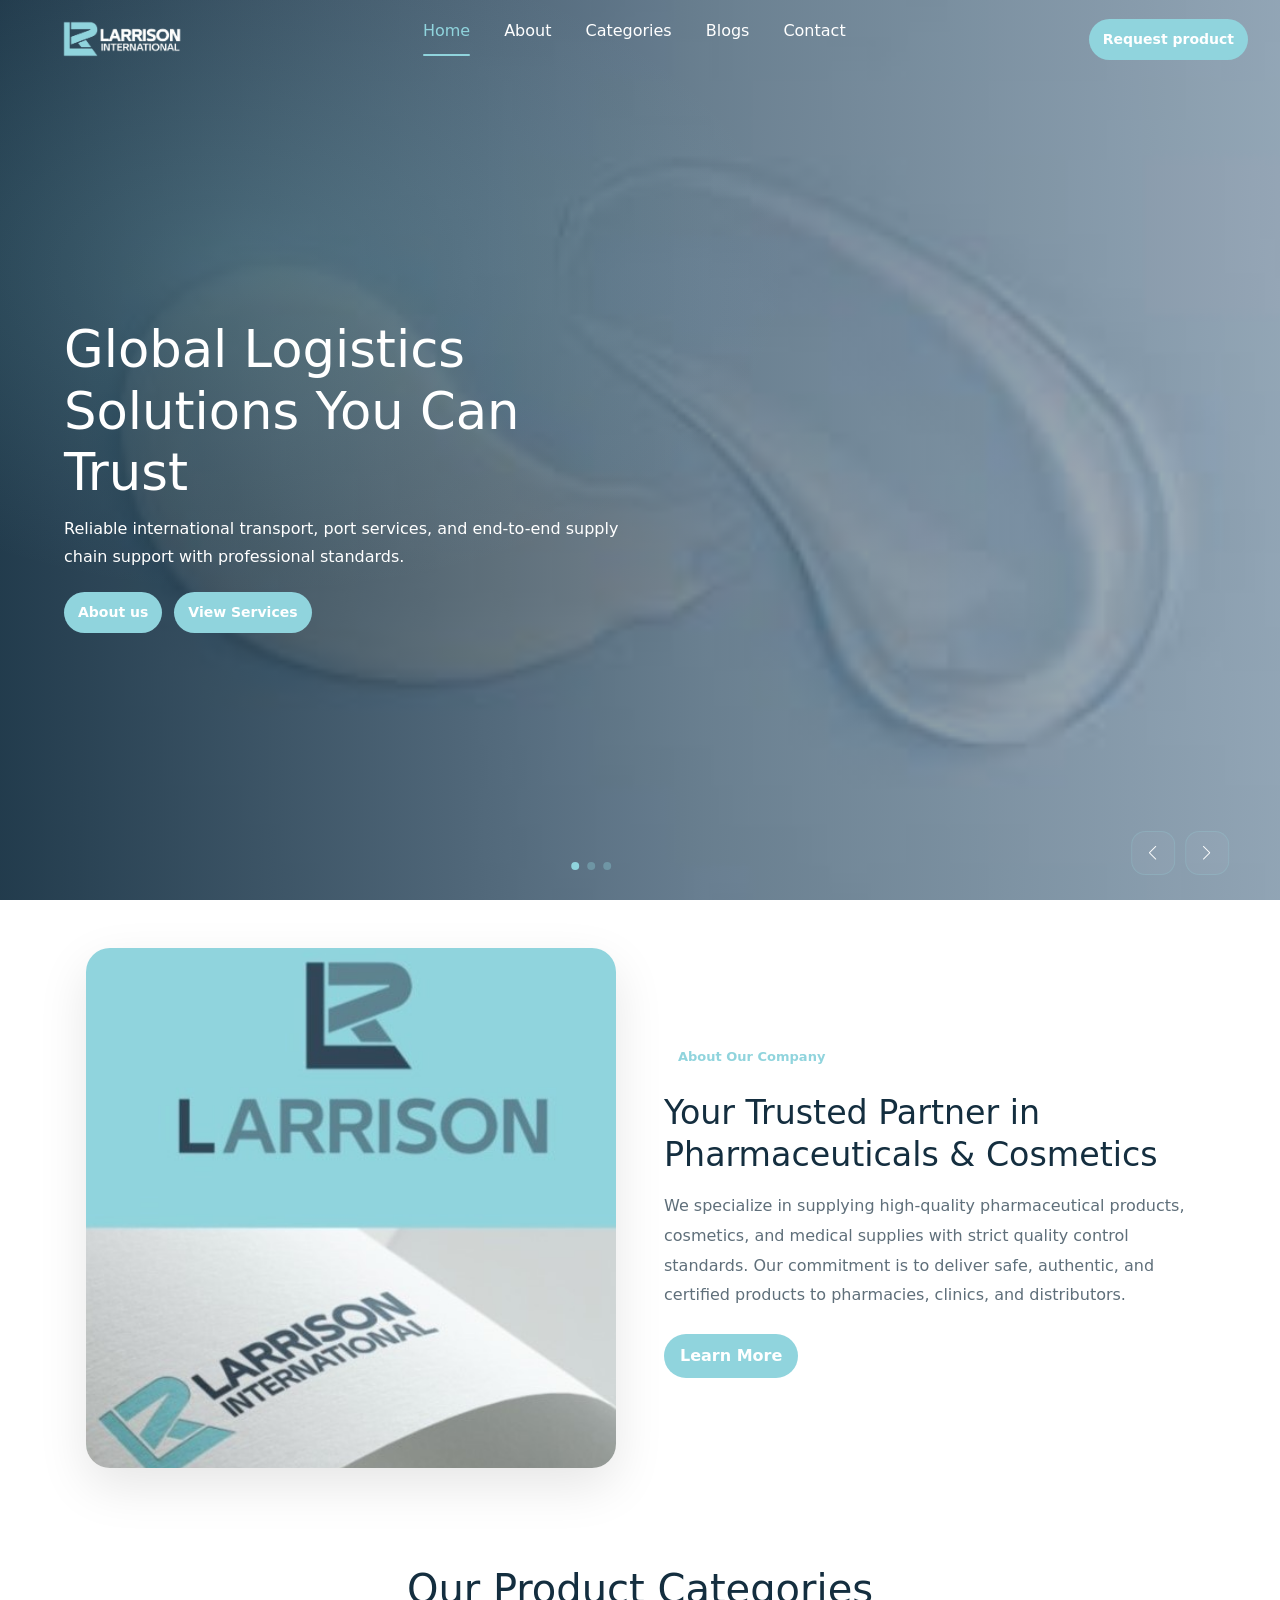
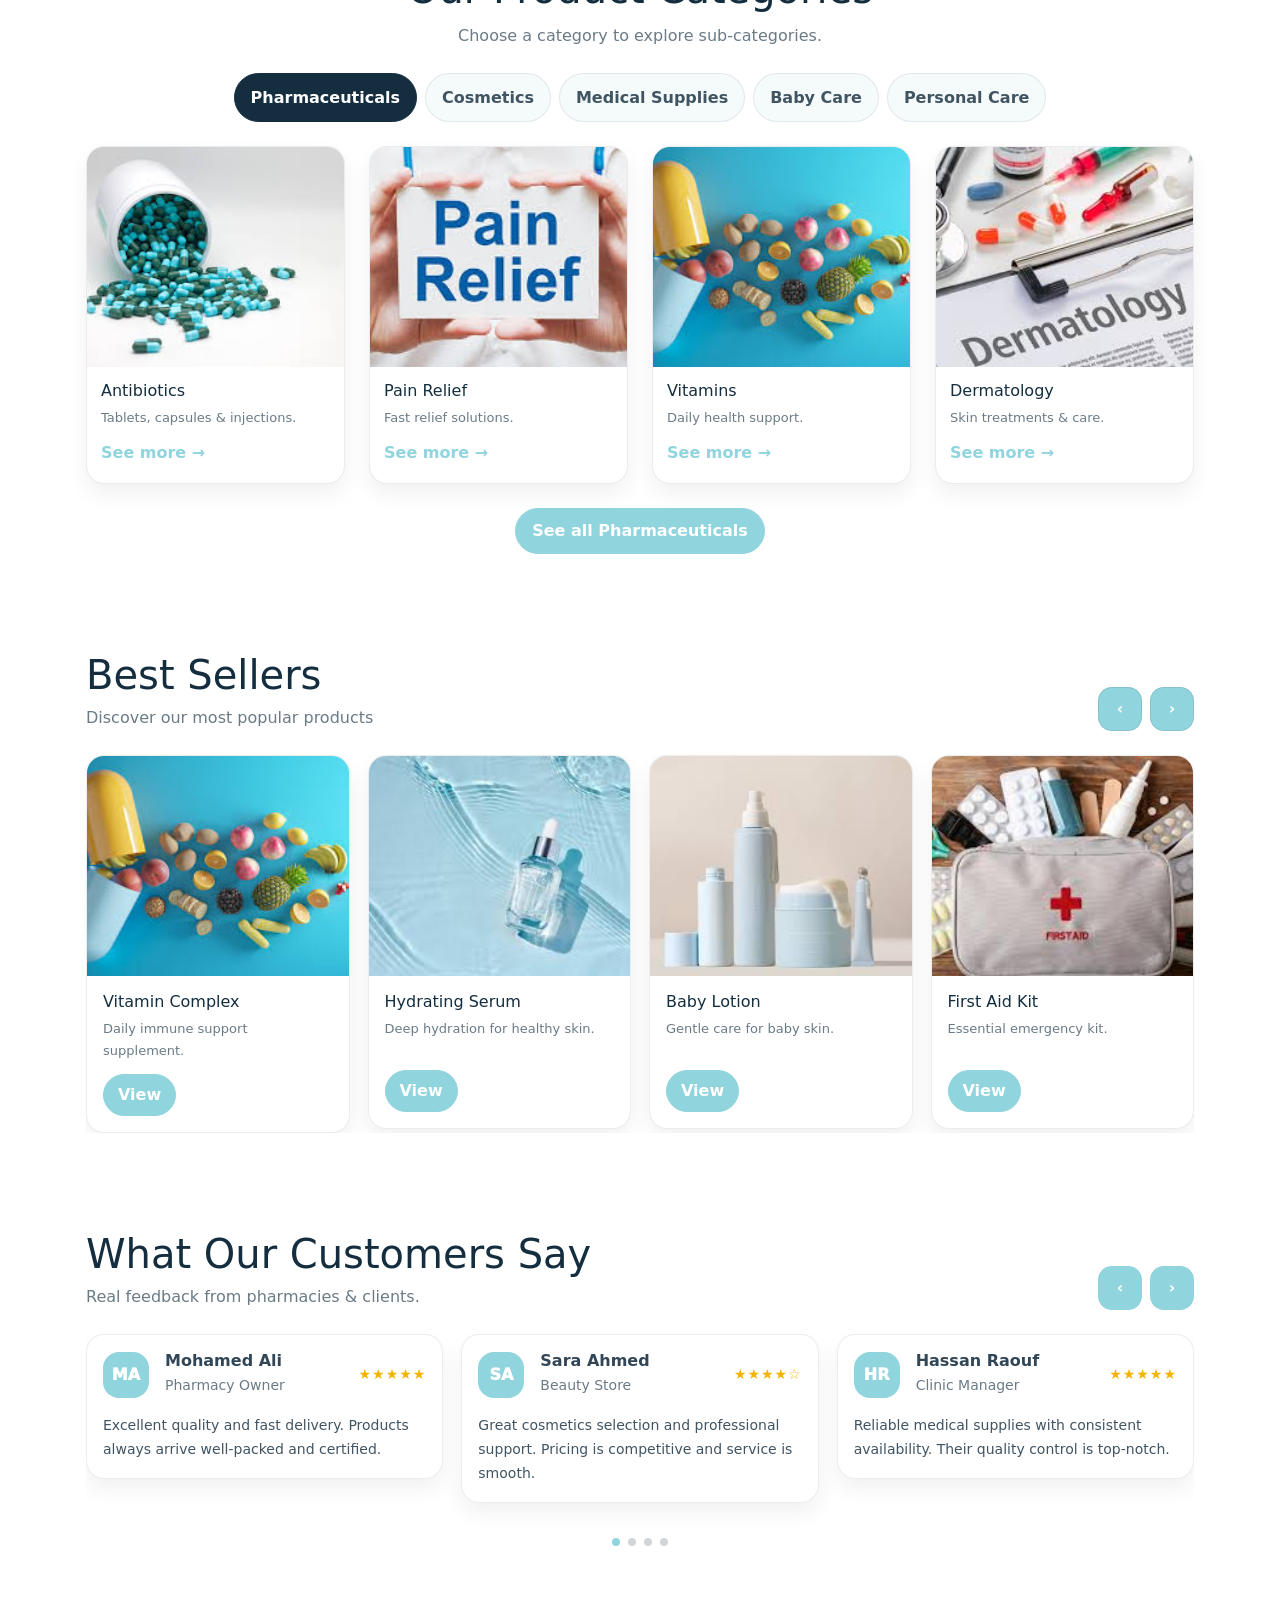
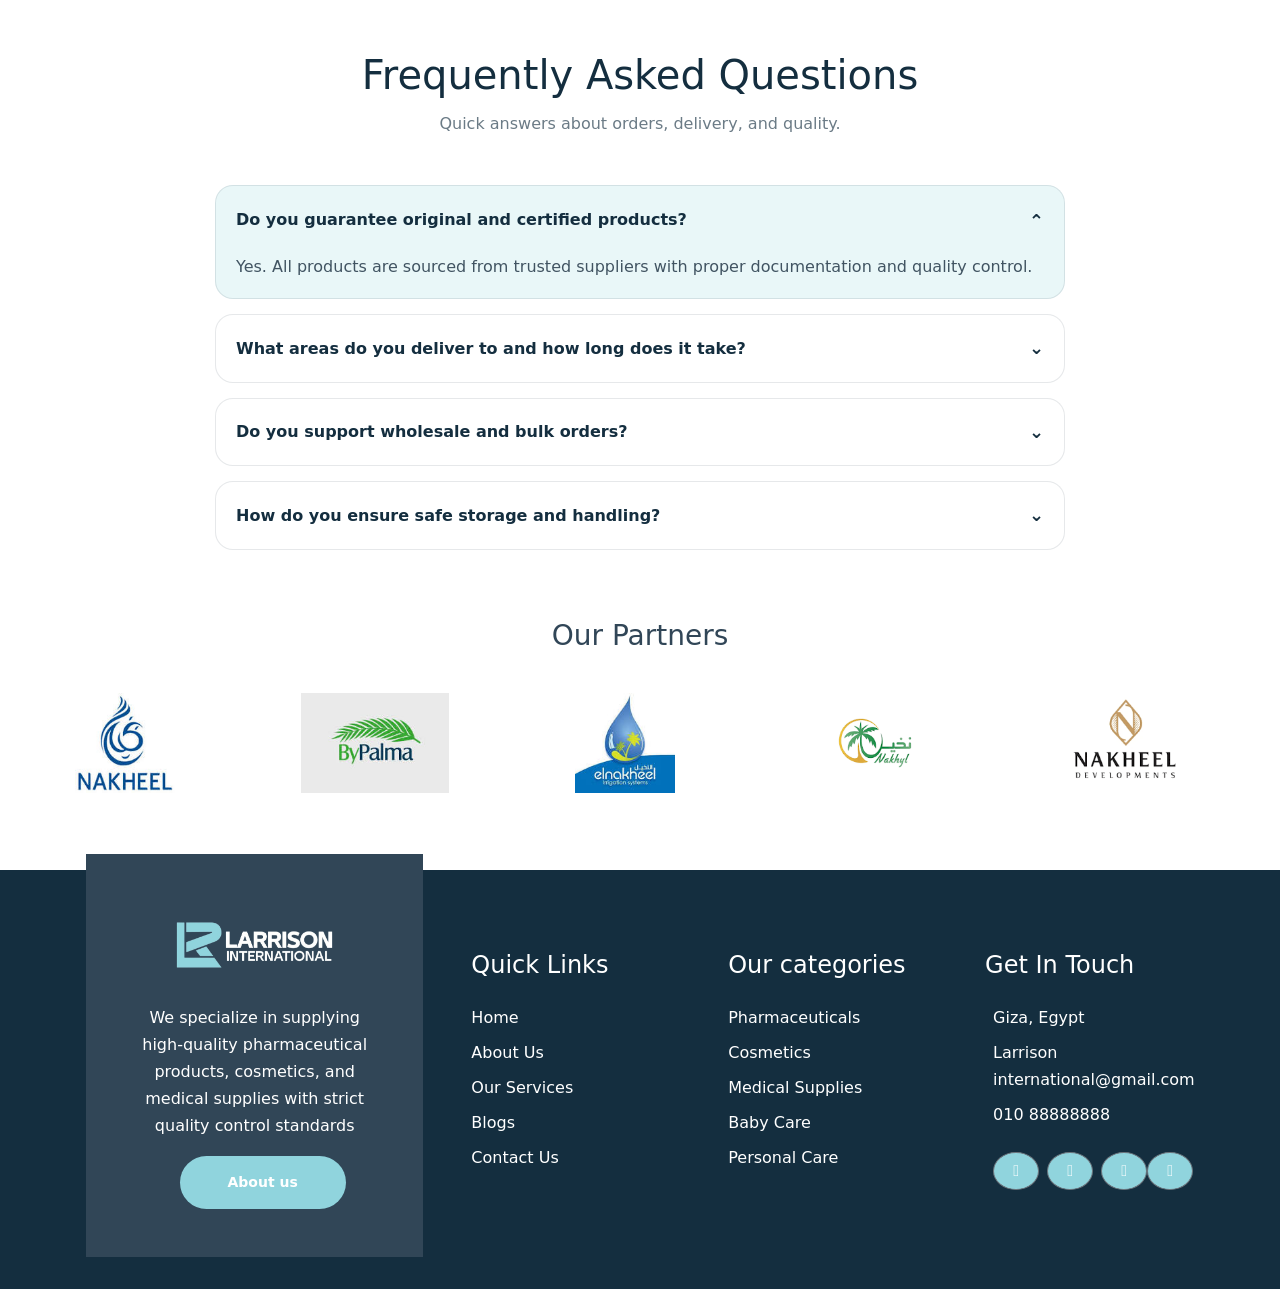
==== commit cc3c8957: "up" ====
--- a/index.html
+++ b/index.html
@@ -46,15 +46,14 @@
 
        <ul class="nav-links" id="navLinks">
           <li><a class="nav-a active" href="index.html">Home</a></li>
-          <li><a class="nav-a" href="#">About</a></li>
+          <li><a class="nav-a" href="about.html">About</a></li>
           <li><a class="nav-a" href="categorypage.html">Categories</a></li>
-          <li><a class="nav-a " href="#">Blogs</a></li>
-          <li><a class="nav-a" href="#">Contact</a></li>
+          <li><a class="nav-a " href="blog.html">Blogs</a></li>
+          <li><a class="nav-a" href="contact.html">Contact</a></li>
         </ul>
 
         <div class="nav-actions">
-          <a href="#" class="btn-custom btn-outline-custom btn-sm">Get a Quote</a>
-          <a href="#" class="btn-custom btn-primary-custom btn-sm">Get Started</a>
+          <a href="about.html" class="btn-custom btn-primary-custom btn-sm active">Request product</a>
 
           <button class="nav-burger" id="navBurger" aria-label="Open menu">
             <span></span><span></span><span></span>
@@ -163,9 +162,10 @@
             We specialize in supplying high-quality pharmaceutical products, cosmetics, and medical supplies
             with strict quality control standards. Our commitment is to deliver safe, authentic, and certified
             products to pharmacies, clinics, and distributors.
+            
           </p>
 
-          <a href="#" class="btn btn-primary about-bs__btn">
+          <a href="about.html" class="btn btn-primary about-bs__btn">
             Learn More
           </a>
 
--- a/css/style.css
+++ b/css/style.css
@@ -1221,4 +1221,736 @@
   background: var(--main);
   border-color: var(--main);
   color: #fff;
+}
+/* about page */
+.vision-mission{
+  background: #fff;
+}
+
+.section-heading{
+  max-width: 850px;
+  margin-inline: auto;
+}
+
+.section-label{
+  display: inline-block;
+  font-size: 14px;
+  font-weight: 800;
+  color: var(--primary);
+  letter-spacing: 1px;
+  text-transform: uppercase;
+  margin-bottom: 12px;
+}
+
+.section-heading h2{
+  font-size: clamp(34px, 4vw, 56px);
+  color: var(--main);
+  margin-bottom: 14px;
+}
+
+.section-heading p{
+  color: #6b7b86;
+  font-size: 17px;
+  line-height: 1.8;
+}
+
+/* cards */
+.vm-card{
+  background: #fff;
+  border: 1px solid rgba(49,70,87,0.10);
+  border-radius: 28px;
+  padding: 20px 32px;
+  box-shadow: 0 12px 30px rgba(0,0,0,0.05);
+  transition: var(--transition);
+}
+
+.vm-card:hover{
+  transform: translateY(-6px);
+  box-shadow: 0 18px 36px rgba(0,0,0,0.08);
+}
+
+.vm-icon{
+  width: 86px;
+  height: 86px;
+  border-radius: 50%;
+  margin: 0 auto 24px;
+  display: flex;
+  align-items: center;
+  justify-content: center;
+  background: rgba(144,212,221,0.18);
+  color: var(--secondary);
+  font-size: 32px;
+}
+
+.vm-card h3{
+  font-size: 24px;
+  color: var(--main);
+  margin-bottom: 18px;
+}
+
+.vm-card p{
+  color: #5f6f7a;
+  font-size: 16px;
+  line-height: 1.9;
+  margin-bottom: 0;
+}
+
+@media (max-width: 991px){
+  .vm-card{
+    padding: 32px 22px;
+  }
+}
+/* product details */
+.product-details-page{
+  background: #fff;
+}
+
+/* breadcrumb */
+.product-breadcrumb{
+  display: flex;
+  flex-wrap: wrap;
+  gap: 8px;
+  font-size: 14px;
+  color: #7a8993;
+}
+
+.product-breadcrumb a{
+  color: #7a8993;
+}
+
+.product-breadcrumb a:hover{
+  color: var(--main);
+}
+
+.product-breadcrumb .current{
+  color: var(--main);
+  font-weight: 700;
+}
+
+/* image */
+.product-details-image{
+  background: #f7fbfc;
+  border: 1px solid rgba(49,70,87,0.10);
+  border-radius: 28px;
+  overflow: hidden;
+  padding: 20px;
+  box-shadow: 0 14px 30px rgba(0,0,0,0.05);
+}
+
+.product-details-image img{
+  width: 100%;
+  height: 100%;
+  object-fit: cover;
+  border-radius: 18px;
+}
+
+/* content */
+.product-details-content{
+  max-width: 680px;
+}
+
+.product-details-category{
+  display: inline-block;
+  padding: 8px 14px;
+  border-radius: 999px;
+  background: rgba(144,212,221,0.18);
+  border: 1px solid rgba(144,212,221,0.35);
+  color: var(--secondary);
+  font-size: 13px;
+  font-weight: 800;
+  margin-bottom: 16px;
+}
+
+.product-details-title{
+  font-size: clamp(32px, 4vw, 52px);
+  color: var(--main);
+  margin-bottom: 18px;
+}
+
+.product-details-text{
+  color: #5f6f7a;
+  line-height: 1.9;
+  font-size: 16px;
+  margin-bottom: 24px;
+}
+
+/* meta */
+.product-details-meta{
+  display: grid;
+  gap: 12px;
+  margin-bottom: 28px;
+}
+
+.meta-item{
+  display: flex;
+  flex-wrap: wrap;
+  gap: 8px;
+  font-size: 15px;
+  color: #5f6f7a;
+}
+
+.meta-item strong{
+  color: var(--main);
+}
+
+/* buttons */
+.product-details-actions{
+  display: flex;
+  flex-wrap: wrap;
+  gap: 12px;
+}
+
+.product-main-btn{
+  padding: 12px 22px;
+  border-radius: 999px;
+  background: var(--primary);
+  border: 1px solid var(--primary);
+  color: var(--main);
+  font-weight: 800;
+}
+
+.product-main-btn:hover{
+  background: #7fcbd6;
+  border-color: #7fcbd6;
+  color: var(--main);
+}
+
+.product-outline-btn{
+  padding: 12px 22px;
+  border-radius: 999px;
+  background: transparent;
+  border: 1px solid rgba(49,70,87,0.14);
+  color: var(--main);
+  font-weight: 800;
+}
+
+.product-outline-btn:hover{
+  background: rgba(144,212,221,0.14);
+  color: var(--main);
+}
+
+/* info boxes */
+.product-info-box{
+  background: #fff;
+  border: 1px solid rgba(49,70,87,0.10);
+  border-radius: 22px;
+  padding: 24px;
+  box-shadow: 0 10px 24px rgba(0,0,0,0.05);
+}
+
+.product-info-box h3{
+  font-size: 22px;
+  color: var(--main);
+  margin-bottom: 16px;
+}
+
+.product-info-box p,
+.product-info-box li{
+  color: #5f6f7a;
+  line-height: 1.8;
+  font-size: 15px;
+}
+
+.product-info-box ul{
+  padding-left: 18px;
+  margin: 0;
+}
+
+/* description */
+.product-description-box{
+  background: #f9fcfd;
+  border: 1px solid rgba(49,70,87,0.08);
+  border-radius: 26px;
+  padding: 32px;
+}
+
+.product-description-box h2{
+  color: var(--main);
+  font-size: 30px;
+  margin-bottom: 14px;
+}
+
+.product-description-box p{
+  color: #5f6f7a;
+  line-height: 1.9;
+  margin-bottom: 0;
+}
+
+@media (max-width: 991px){
+  .product-details-actions{
+    flex-direction: column;
+    align-items: flex-start;
+  }
+
+  .product-description-box{
+    padding: 24px;
+  }
+}
+/* blog page */
+.blogbtn{
+  color: var(--primary);
+}
+.container {
+    max-width: 1140px;
+    margin: 0 auto;
+    padding: 0 16px;
+}
+
+.blog-single {
+    padding: 60px 0 80px;
+    background: linear-gradient(180deg, #ffffff, #f7f8f7);
+    color: #2b2b2b;
+}
+
+.blog-hero {
+    background: var(--main);
+    border-radius: 18px;
+    padding: 34px 24px;
+    margin-top: 18px;
+    margin-bottom: 22px;
+    position: relative;
+    overflow: hidden;
+    box-shadow: 0 10px 24px rgba(0, 0, 0, .08);
+}
+
+.blog-hero::after {
+    content: "";
+    position: absolute;
+    inset: auto 0 0 0;
+    height: 4px;
+    background: linear-gradient(90deg, #8b5e34, #2e8b57);
+    opacity: .9;
+}
+
+.blog-title {
+    margin: 0 0 6px;
+    color: #ffffff;
+    font-size: clamp(26px, 4vw, 40px);
+    line-height: 1.2;
+    font-weight: 800;
+}
+
+.blog-meta {
+    margin: 0;
+    color: #e9f6ef;
+    font-weight: 600;
+    letter-spacing: .02em;
+    opacity: .9;
+}
+
+.cover {
+    margin: 16px 0 28px;
+    border-radius: 18px;
+    overflow: hidden;
+    border: 1px solid rgba(15, 59, 47, .08);
+    box-shadow: 0 10px 24px rgba(0, 0, 0, .06);
+}
+
+.blogImg {
+    width: 100%;
+    height: 21rem;
+    display: block;
+    transform: scale(1.001);
+    transition: transform .35s ease;
+}
+
+.cover:hover .blogImg {
+    transform: scale(1.02);
+}
+
+.content {
+    background: #fff;
+    border: 1px solid rgba(15, 59, 47, .08);
+    border-radius: 18px;
+    padding: 24px 22px;
+    box-shadow: 0 8px 20px rgba(0, 0, 0, .05);
+}
+
+.content p {
+    color: #2b2b2b;
+    line-height: 1.75;
+    font-size: 1.02rem;
+    margin: 0 0 14px;
+}
+
+.content h3 {
+    margin: 18px 0 8px;
+    color: #8b5e34;
+    font-weight: 800;
+    font-size: 1.25rem;
+    position: relative;
+}
+
+.content h3::before {
+    content: "";
+    position: absolute;
+    left: 0;
+    bottom: -6px;
+    width: 48px;
+    height: 3px;
+    background: #2e8b57;
+    border-radius: 2px;
+}
+
+@media (max-width: 576px) {
+    .blog-hero {
+        padding: 26px 18px;
+    }
+
+    .content {
+        padding: 18px 16px;
+    }
+}
+/* request form */
+.request-form-section{
+  background: #fff;
+}
+
+.request-form-box{
+  background: linear-gradient(180deg, #ffffff 0%, #f9fcfd 100%);
+  border: 1px solid rgba(49,70,87,0.10);
+  border-radius: 30px;
+  padding: 40px;
+  box-shadow: 0 14px 30px rgba(0,0,0,0.05);
+}
+
+/* left side */
+.request-info{
+  padding-right: 10px;
+}
+
+.request-tag{
+  display: inline-block;
+  padding: 8px 14px;
+  border-radius: 999px;
+  background: var(--primary);
+  border: none;
+  color: #fff;
+  font-weight: 700;
+  font-size: 13px;
+  margin-bottom: 16px;
+}
+
+.request-info h2{
+  font-size: clamp(28px, 3vw, 42px);
+  color: var(--main);
+  margin-bottom: 16px;
+}
+
+.request-info p{
+  color: #5f6f7a;
+  line-height: 1.8;
+  margin-bottom: 22px;
+}
+
+.request-features{
+  padding-left: 18px;
+  margin: 0;
+}
+
+.request-features li{
+  color: #415462;
+  margin-bottom: 10px;
+  line-height: 1.7;
+}
+
+/* form */
+.request-form{
+  background: #fff;
+  border: 1px solid rgba(49,70,87,0.08);
+  border-radius: 24px;
+  padding: 24px;
+}
+
+.request-form .form-label{
+  color: var(--main);
+  font-weight: 700;
+  margin-bottom: 8px;
+}
+
+.request-input{
+  height: 54px;
+  border-radius: 16px;
+  border: 1px solid rgba(49,70,87,0.12);
+  box-shadow: none;
+  padding-inline: 16px;
+  color: var(--main);
+}
+
+.request-textarea{
+  height: auto;
+  min-height: 130px;
+  resize: vertical;
+  padding-top: 14px;
+}
+
+.request-input:focus{
+  border-color: rgba(144,212,221,0.80);
+  box-shadow: 0 0 0 4px rgba(144,212,221,0.12);
+}
+
+.request-btn{
+  min-width: 180px;
+  padding: 13px 24px;
+  border-radius: 999px;
+  background: var(--primary);
+  border: 1px solid var(--primary);
+  color: #fff;
+  font-weight: 800;
+  font-size: 15px;
+}
+
+.request-btn:hover{
+  background: #7fcbd6;
+  border-color: #7fcbd6;
+  color: var(--main);
+}
+
+/* responsive */
+@media (max-width: 991px){
+  .request-form-box{
+    padding: 24px;
+  }
+
+  .request-info{
+    padding-right: 0;
+  }
+
+  .request-form{
+    padding: 18px;
+  }
+}
+/* contact */
+.contact-page{
+  background:#fff;
+}
+
+.contact-page-head{
+  max-width: 800px;
+  margin-inline: auto;
+}
+
+.contact-tag,
+.contact-side-tag{
+  display:inline-block;
+  padding:8px 14px;
+  border-radius:999px;
+  background:rgba(144,212,221,0.18);
+  border:1px solid rgba(144,212,221,0.35);
+  color:var(--main);
+  font-weight:700;
+  font-size:13px;
+  margin-bottom:16px;
+}
+
+.contact-title{
+  font-size: clamp(36px, 4vw, 58px);
+  color:var(--main);
+  margin-bottom:12px;
+}
+
+.contact-subtitle{
+  color:#6b7b86;
+  font-size:16px;
+  line-height:1.8;
+}
+
+/* info cards */
+.contact-info-card{
+  background:#fff;
+  border:1px solid rgba(49,70,87,0.10);
+  border-radius:24px;
+  padding:28px 22px;
+  box-shadow:0 10px 24px rgba(0,0,0,0.05);
+  transition:var(--transition);
+}
+
+.contact-info-card:hover{
+  transform:translateY(-6px);
+  box-shadow:0 16px 34px rgba(0,0,0,0.08);
+}
+
+.contact-info-icon{
+  width:72px;
+  height:72px;
+  border-radius:50%;
+  margin:0 auto 18px;
+  display:flex;
+  align-items:center;
+  justify-content:center;
+  background:var(--primary);
+  color:#fff;
+  font-size:28px;
+}
+
+.contact-info-card h3{
+  color:var(--main);
+  font-size:24px;
+  margin-bottom:10px;
+}
+
+.contact-info-card p{
+  color:#6b7b86;
+  margin-bottom:10px;
+  line-height:1.8;
+}
+
+.contact-info-card a,
+.contact-info-card span{
+  color:var(--secondary);
+  font-weight:800;
+}
+
+/* main box */
+.contact-main-box{
+  background:linear-gradient(180deg, #ffffff 0%, #f9fcfd 100%);
+  border:1px solid rgba(49,70,87,0.10);
+  border-radius:30px;
+  padding:32px;
+  box-shadow:0 14px 30px rgba(0,0,0,0.05);
+}
+
+/* side */
+.contact-side{
+  padding:8px 10px 8px 0;
+}
+
+.contact-side h2{
+  color:var(--main);
+  font-size: clamp(28px, 3vw, 42px);
+  margin-bottom:14px;
+}
+
+.contact-side p{
+  color:#5f6f7a;
+  line-height:1.8;
+  margin-bottom:20px;
+}
+
+.contact-points{
+  padding-left:18px;
+  margin-bottom:24px;
+}
+
+.contact-points li{
+  color:#415462;
+  margin-bottom:10px;
+  line-height:1.7;
+}
+
+.contact-side-box{
+  padding:18px;
+  border-radius:20px;
+  background:rgba(144,212,221,0.12);
+  border:1px solid rgba(144,212,221,0.25);
+}
+
+.contact-side-box h4{
+  color:var(--main);
+  margin-bottom:8px;
+}
+
+.contact-side-box p{
+  margin-bottom:0;
+}
+
+/* form */
+.contact-form{
+  background:#fff;
+  border:1px solid rgba(49,70,87,0.08);
+  border-radius:24px;
+  padding:24px;
+}
+
+.contact-form .form-label{
+  color:var(--main);
+  font-weight:700;
+  margin-bottom:8px;
+}
+
+.contact-input{
+  height:54px;
+  border-radius:16px;
+  border:1px solid rgba(49,70,87,0.12);
+  box-shadow:none;
+  padding-inline:16px;
+  color:var(--main);
+}
+
+.contact-textarea{
+  height:auto;
+  min-height:140px;
+  resize:vertical;
+  padding-top:14px;
+}
+
+.contact-input:focus{
+  border-color:rgba(144,212,221,0.80);
+  box-shadow:0 0 0 4px rgba(144,212,221,0.12);
+}
+
+.contact-btn{
+  min-width:180px;
+  padding:13px 24px;
+  border-radius:999px;
+  background:var(--primary);
+  border:1px solid var(--primary);
+  color:#fff;
+  font-weight:800;
+  font-size:15px;
+}
+
+.contact-btn:hover{
+  background:#7fcbd6;
+  border-color:#7fcbd6;
+  color:var(--main);
+}
+
+/* map */
+.contact-map-box{
+  border-radius:28px;
+  overflow:hidden;
+  border:1px solid rgba(49,70,87,0.10);
+  box-shadow:0 10px 24px rgba(0,0,0,0.05);
+}
+
+.contact-map-placeholder{
+  min-height:320px;
+  display:flex;
+  flex-direction:column;
+  align-items:center;
+  justify-content:center;
+  text-align:center;
+  background:#f7fbfc;
+  padding:30px;
+}
+
+.contact-map-placeholder i{
+  font-size:42px;
+  color:var(--secondary);
+  margin-bottom:16px;
+}
+
+.contact-map-placeholder h3{
+  color:var(--main);
+  margin-bottom:10px;
+}
+
+.contact-map-placeholder p{
+  color:#6b7b86;
+  margin-bottom:0;
+}
+
+@media (max-width: 991px){
+  .contact-main-box{
+    padding:22px;
+  }
+
+  .contact-side{
+    padding-right:0;
+  }
+
+  .contact-form{
+    padding:18px;
+  }
 }
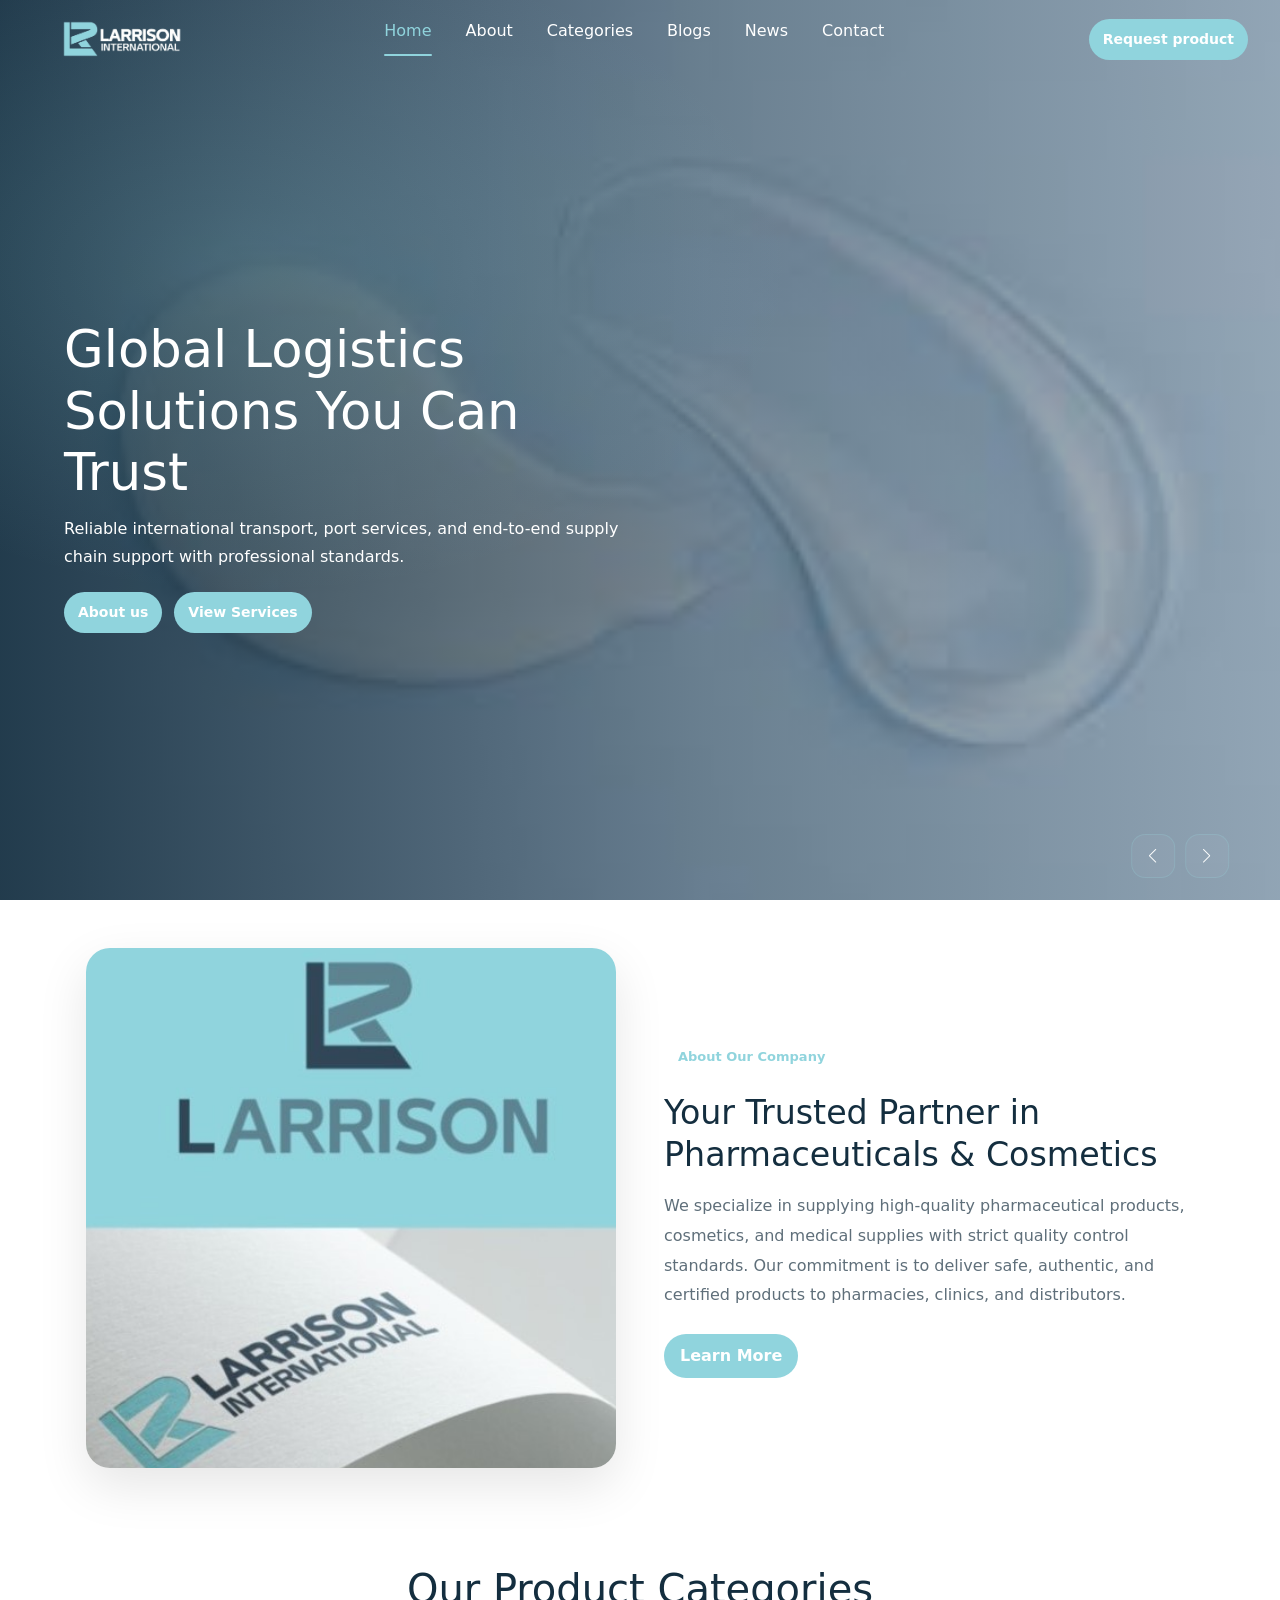
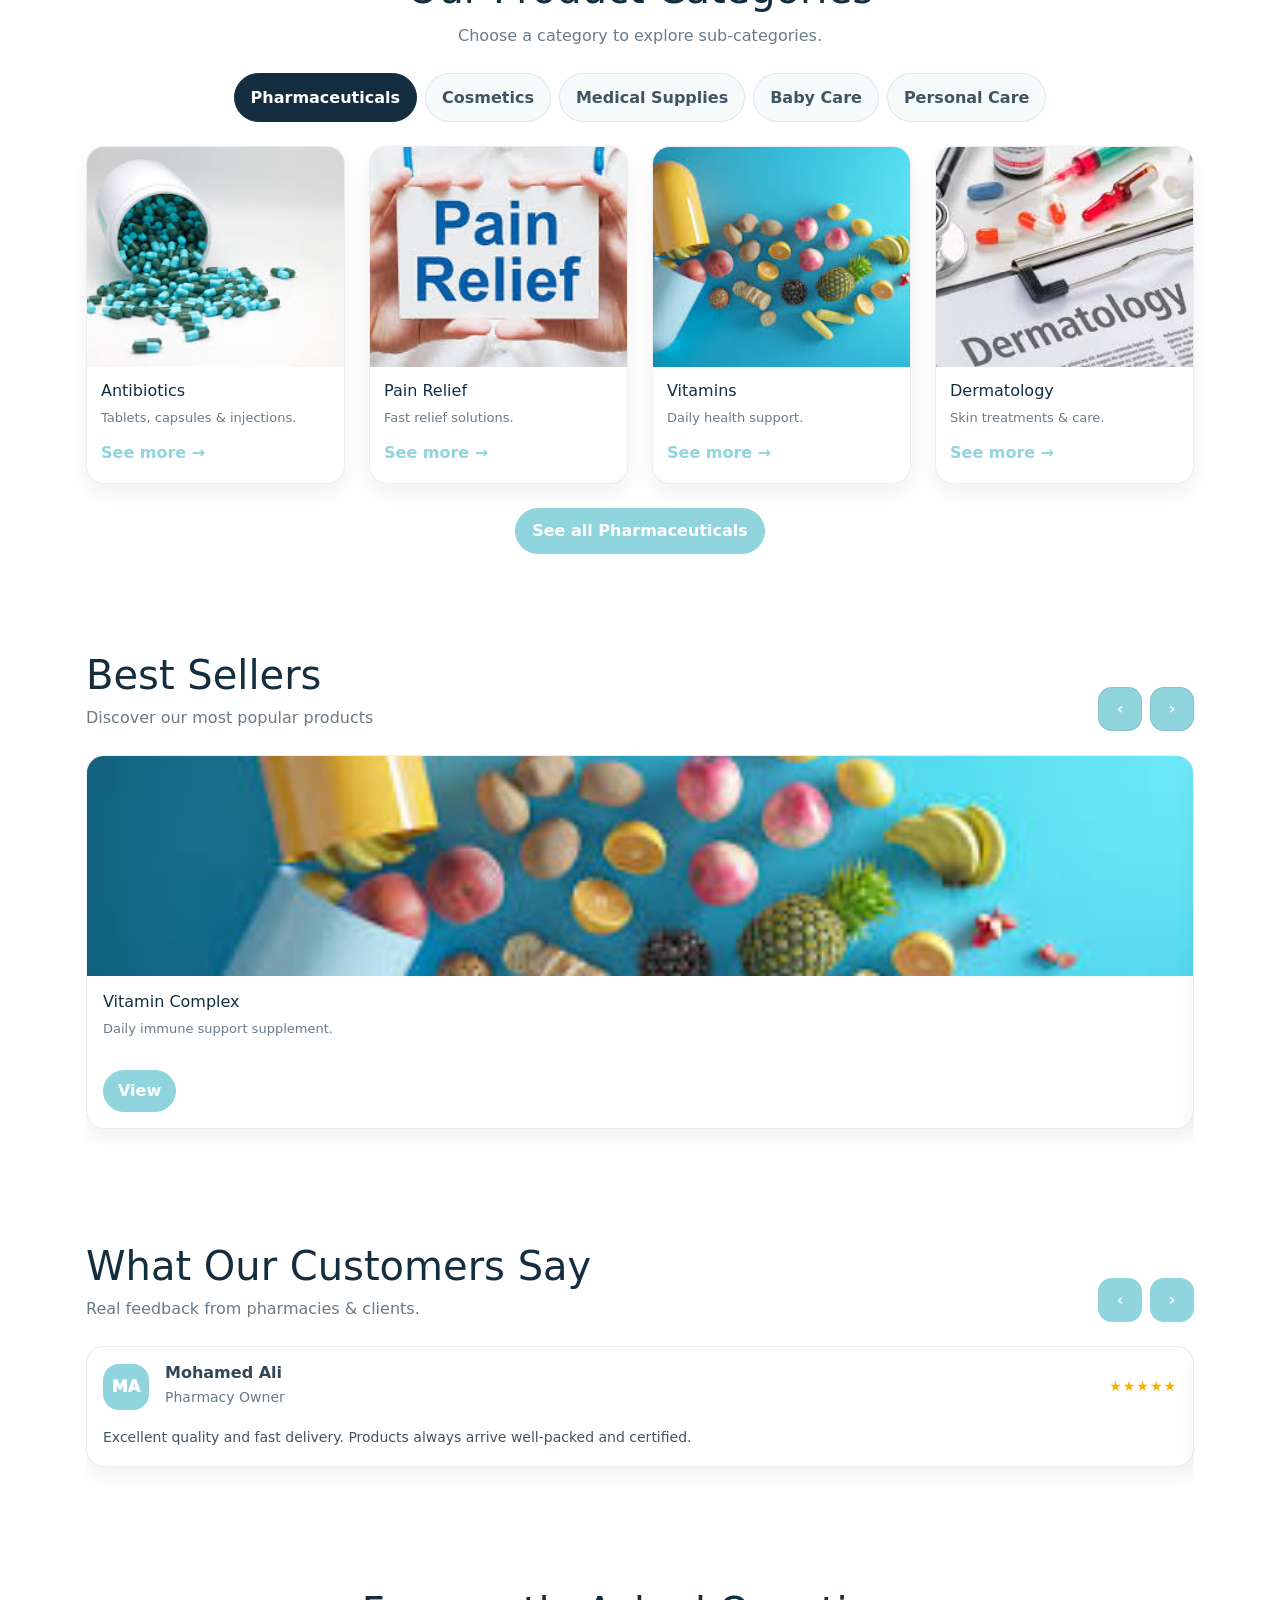
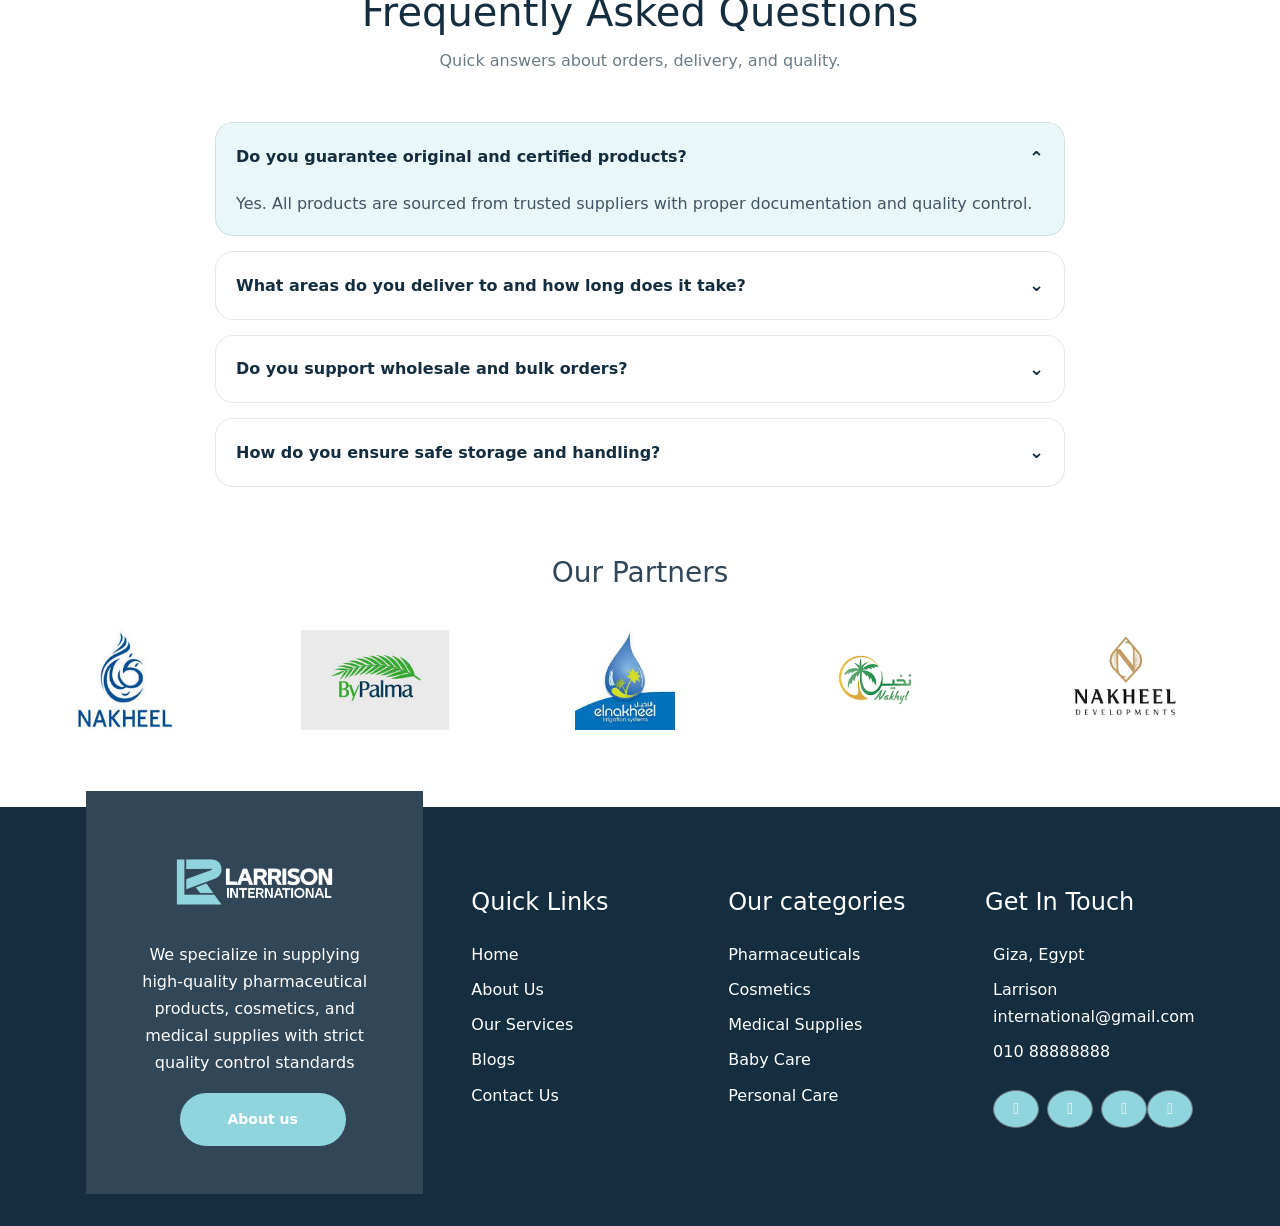
==== commit 51209345: "up" ====
--- a/index.html
+++ b/index.html
@@ -1,802 +1,907 @@
 <!DOCTYPE html>
 <html lang="en">
+
 <head>
-    <meta charset="UTF-8">
-    <meta name="viewport" content="width=device-width, initial-scale=1.0">
-    <title>Larrison international </title>
-
-    <link rel="stylesheet" href="/css/all.min.css">
-    <link rel="stylesheet" href="/css/bootstrap.min.css">
-    <link rel="stylesheet" href="/css/bootstrap.rtl.min.css">
-    <link rel="stylesheet" href="/css/font-awesome.min.css">
-    <link rel="stylesheet" href="https://cdn.jsdelivr.net/npm/swiper@11/swiper-bundle.min.css">
-     <!-- font awosome icon -->
-    <link rel="stylesheet" href="https://cdnjs.cloudflare.com/ajax/libs/font-awesome/7.0.1/css/fontawesome.min.css"
-        integrity="sha512-M5Kq4YVQrjg5c2wsZSn27Dkfm/2ALfxmun0vUE3mPiJyK53hQBHYCVAtvMYEC7ZXmYLg8DVG4tF8gD27WmDbsg=="
-        crossorigin="anonymous" referrerpolicy="no-referrer" />
-    <link rel="stylesheet" href="https://cdnjs.cloudflare.com/ajax/libs/font-awesome/7.0.1/css/regular.min.css"
-        integrity="sha512-x3gns+l9p4mIK7vYLOCUoFS2P1gavFvnO9Its8sr0AkUk46bgf9R51D8xeRUwCSk+W93YbXWi19BYzXDNBH5SA=="
-        crossorigin="anonymous" referrerpolicy="no-referrer" />
-    <link rel="stylesheet" href="https://cdnjs.cloudflare.com/ajax/libs/font-awesome/7.0.1/css/all.min.css"
-        integrity="sha512-2SwdPD6INVrV/lHTZbO2nodKhrnDdJK9/kg2XD1r9uGqPo1cUbujc+IYdlYdEErWNu69gVcYgdxlmVmzTWnetw=="
-        crossorigin="anonymous" referrerpolicy="no-referrer" />
-    <link rel="stylesheet" href="https://cdnjs.cloudflare.com/ajax/libs/font-awesome/7.0.1/css/brands.min.css"
-        integrity="sha512-WxpJXPm/Is1a/dzEdhdaoajpgizHQimaLGL/QqUIAjIihlQqlPQb1V9vkGs9+VzXD7rgI6O+UsSKl4u5K36Ydw=="
-        crossorigin="anonymous" referrerpolicy="no-referrer" />
-    <link rel="stylesheet" href="https://cdnjs.cloudflare.com/ajax/libs/font-awesome/7.0.1/css/solid.min.css"
-        integrity="sha512-EHa6vH03/Ty92WahM0/tet1Qicl76zihDCkBnFhN3kFGQkC+mc86d7V+6y2ypiLbk3h0beZAGdUpzfMcb06cMg=="
-        crossorigin="anonymous" referrerpolicy="no-referrer" />
-    <link rel="stylesheet" href="/css/style.css">
+  <meta charset="UTF-8">
+  <meta name="viewport" content="width=device-width, initial-scale=1.0">
+  <title>Larrison international </title>
+
+  <link rel="stylesheet" href="/css/all.min.css">
+  <link rel="stylesheet" href="/css/bootstrap.min.css">
+  <link rel="stylesheet" href="/css/bootstrap.rtl.min.css">
+  <link rel="stylesheet" href="/css/font-awesome.min.css">
+  <link rel="stylesheet" href="https://cdn.jsdelivr.net/npm/swiper@11/swiper-bundle.min.css">
+  <!-- font awosome icon -->
+  <link rel="stylesheet" href="https://cdnjs.cloudflare.com/ajax/libs/font-awesome/7.0.1/css/fontawesome.min.css"
+    integrity="sha512-M5Kq4YVQrjg5c2wsZSn27Dkfm/2ALfxmun0vUE3mPiJyK53hQBHYCVAtvMYEC7ZXmYLg8DVG4tF8gD27WmDbsg=="
+    crossorigin="anonymous" referrerpolicy="no-referrer" />
+  <link rel="stylesheet" href="https://cdnjs.cloudflare.com/ajax/libs/font-awesome/7.0.1/css/regular.min.css"
+    integrity="sha512-x3gns+l9p4mIK7vYLOCUoFS2P1gavFvnO9Its8sr0AkUk46bgf9R51D8xeRUwCSk+W93YbXWi19BYzXDNBH5SA=="
+    crossorigin="anonymous" referrerpolicy="no-referrer" />
+  <link rel="stylesheet" href="https://cdnjs.cloudflare.com/ajax/libs/font-awesome/7.0.1/css/all.min.css"
+    integrity="sha512-2SwdPD6INVrV/lHTZbO2nodKhrnDdJK9/kg2XD1r9uGqPo1cUbujc+IYdlYdEErWNu69gVcYgdxlmVmzTWnetw=="
+    crossorigin="anonymous" referrerpolicy="no-referrer" />
+  <link rel="stylesheet" href="https://cdnjs.cloudflare.com/ajax/libs/font-awesome/7.0.1/css/brands.min.css"
+    integrity="sha512-WxpJXPm/Is1a/dzEdhdaoajpgizHQimaLGL/QqUIAjIihlQqlPQb1V9vkGs9+VzXD7rgI6O+UsSKl4u5K36Ydw=="
+    crossorigin="anonymous" referrerpolicy="no-referrer" />
+  <link rel="stylesheet" href="https://cdnjs.cloudflare.com/ajax/libs/font-awesome/7.0.1/css/solid.min.css"
+    integrity="sha512-EHa6vH03/Ty92WahM0/tet1Qicl76zihDCkBnFhN3kFGQkC+mc86d7V+6y2ypiLbk3h0beZAGdUpzfMcb06cMg=="
+    crossorigin="anonymous" referrerpolicy="no-referrer" />
+  <link rel="stylesheet" href="/css/style.css">
 
 
 
 </head>
+
 <body>
-<!-- header -->
-<header class="site-header" id="siteHeader">
-
-  <!-- NAV -->
-  <div class="nav-wrap">
-    <div class="container-custom">
-      <nav class="nav-pro">
-
-        <a class="brand" href="#">
-          <img class="logoImg" src="img/WhatsApp_Image-removebg-preview.png" alt="Logo">
-        </a>
-
-       <ul class="nav-links" id="navLinks">
-          <li><a class="nav-a active" href="index.html">Home</a></li>
-          <li><a class="nav-a" href="about.html">About</a></li>
-          <li><a class="nav-a" href="categorypage.html">Categories</a></li>
-          <li><a class="nav-a " href="blog.html">Blogs</a></li>
-          <li><a class="nav-a" href="contact.html">Contact</a></li>
-        </ul>
-
-        <div class="nav-actions">
-          <a href="about.html" class="btn-custom btn-primary-custom btn-sm active">Request product</a>
-
-          <button class="nav-burger" id="navBurger" aria-label="Open menu">
-            <span></span><span></span><span></span>
+  <!-- header -->
+  <header class="site-header" id="siteHeader">
+
+    <!-- NAV -->
+    <div class="nav-wrap">
+      <div class="container-custom">
+        <nav class="nav-pro">
+
+          <a class="brand" href="#">
+            <img class="logoImg" src="img/WhatsApp_Image-removebg-preview.png" alt="Logo">
+          </a>
+
+          <ul class="nav-links" id="navLinks">
+            <li><a class="nav-a active" href="index.html">Home</a></li>
+            <li><a class="nav-a" href="about.html">About</a></li>
+            <li><a class="nav-a" href="categorypage.html">Categories</a></li>
+            <li><a class="nav-a " href="blog.html">Blogs</a></li>
+            <li><a class="nav-a " href="news.html">News</a></li>
+
+            <li><a class="nav-a" href="contact.html">Contact</a></li>
+          </ul>
+
+          <div class="nav-actions">
+            <a href="about.html" class="btn-custom btn-primary-custom btn-sm active">Request product</a>
+
+            <button class="nav-burger" id="navBurger" aria-label="Open menu">
+              <span></span><span></span><span></span>
+            </button>
+          </div>
+
+        </nav>
+      </div>
+    </div>
+
+    <!-- HERO / SWIPER -->
+    <section class="hero">
+      <div class="swiper hero-swiper" id="heroSwiper">
+        <div class="swiper-wrapper">
+
+          <!-- Slide 1 -->
+          <div class="swiper-slide hero-slide ">
+            <div class="hero-overlay"></div>
+            <div class="container-custom">
+              <div class="hero-content">
+                <h1>Global Logistics Solutions You Can Trust</h1>
+                <p class="text-white">Reliable international transport, port services, and end-to-end supply chain
+                  support with professional standards.</p>
+
+                <div class="hero-cta">
+                  <a href="#" class="btn-custom btn-primary-custom btn-sm">About us</a>
+                  <a href="#" class="btn-custom btn-outline-custom btn-sm">View Services</a>
+                </div>
+              </div>
+            </div>
+          </div>
+
+          <!-- Slide 2 -->
+          <div class="swiper-slide hero-slide">
+            <div class="hero-overlay"></div>
+            <div class="container-custom">
+              <div class="hero-content">
+                <h1>Fast, Secure & Cost-Efficient Delivery</h1>
+                <p class="text-white">Optimized routes, real-time tracking, and transparent operations tailored to your
+                  business needs.</p>
+
+                <div class="hero-cta">
+                  <a href="#" class="btn-custom btn-primary-custom btn-sm">About us</a>
+                  <a href="#" class="btn-custom btn-outline-custom btn-sm">View Services</a>
+                </div>
+              </div>
+            </div>
+          </div>
+
+          <!-- Slide 3 -->
+          <div class="swiper-slide hero-slide">
+            <div class="hero-overlay"></div>
+            <div class="container-custom">
+              <div class="hero-content">
+                <h1>Professional Port & Handling Services</h1>
+                <p class="text-white">Industrial-grade processes, compliance standards, and a team built for critical
+                  operations.</p>
+
+                <div class="hero-cta">
+                  <a href="#" class="btn-custom btn-primary-custom btn-sm">About us</a>
+                  <a href="#" class="btn-custom btn-outline-custom btn-sm">View Services</a>
+                </div>
+              </div>
+            </div>
+          </div>
+
+        </div>
+
+        <!-- Controls -->
+        <div class="hero-controls container-custom">
+          <div class="swiper-pagination"></div>
+          <div class="hero-arrows">
+            <button class="swiper-button-prev hero-arrow"></button>
+            <button class="swiper-button-next hero-arrow"></button>
+          </div>
+        </div>
+      </div>
+    </section>
+
+  </header>
+
+
+  <!-- about -->
+  <section class="about-bs py-5" id="about">
+    <div class="container">
+
+      <div class="row align-items-center g-4 g-lg-5">
+
+        <!-- Image -->
+        <div class="col-12 col-lg-6">
+          <div class="about-bs__image">
+            <img src="img/about .jpeg" class="img-fluid" alt="Pharmaceutical & Cosmetics">
+          </div>
+        </div>
+
+        <!-- Content -->
+        <div class="col-12 col-lg-6">
+          <div class="about-bs__content">
+
+            <span class="about-bs__tag mb-3 d-inline-block">About Our Company</span>
+
+            <h2 class="about-bs__title mb-3">
+              Your Trusted Partner in
+              <span class="textcolor">Pharmaceuticals</span> &
+              <span class="textcolor">Cosmetics</span>
+            </h2>
+
+            <p class="about-bs__text mb-4">
+              We specialize in supplying high-quality pharmaceutical products, cosmetics, and medical supplies
+              with strict quality control standards. Our commitment is to deliver safe, authentic, and certified
+              products to pharmacies, clinics, and distributors.
+
+            </p>
+
+            <a href="about.html" class="btn btn-primary about-bs__btn">
+              Learn More
+            </a>
+
+          </div>
+        </div>
+
+      </div>
+
+    </div>
+  </section>
+  <!-- catogory -->
+  <section class="cats-bs py-5" id="categories">
+    <div class="container">
+
+      <!-- Head -->
+      <div class="text-center mb-4">
+        <h2 class="cats-title">Our Product Categories</h2>
+        <p class="cats-subtitle">Choose a category to explore sub-categories.</p>
+      </div>
+
+      <!-- Tabs (Bootstrap Nav Pills) -->
+      <ul class="nav nav-pills justify-content-center gap-2 cats-nav mb-4" id="catsTabs" role="tablist">
+        <li class="nav-item" role="presentation">
+          <button class="nav-link active" id="pharma-tab" data-bs-toggle="pill" data-bs-target="#pharma" type="button"
+            role="tab" aria-controls="pharma" aria-selected="true">
+            Pharmaceuticals
           </button>
-        </div>
-
-      </nav>
+        </li>
+
+        <li class="nav-item" role="presentation">
+          <button class="nav-link" id="cosmetics-tab" data-bs-toggle="pill" data-bs-target="#cosmetics" type="button"
+            role="tab" aria-controls="cosmetics" aria-selected="false">
+            Cosmetics
+          </button>
+        </li>
+
+        <li class="nav-item" role="presentation">
+          <button class="nav-link" id="supplies-tab" data-bs-toggle="pill" data-bs-target="#supplies" type="button"
+            role="tab" aria-controls="supplies" aria-selected="false">
+            Medical Supplies
+          </button>
+        </li>
+
+        <li class="nav-item" role="presentation">
+          <button class="nav-link" id="baby-tab" data-bs-toggle="pill" data-bs-target="#baby" type="button" role="tab"
+            aria-controls="baby" aria-selected="false">
+            Baby Care
+          </button>
+        </li>
+
+        <li class="nav-item" role="presentation">
+          <button class="nav-link" id="personal-tab" data-bs-toggle="pill" data-bs-target="#personal" type="button"
+            role="tab" aria-controls="personal" aria-selected="false">
+            Personal Care
+          </button>
+        </li>
+      </ul>
+
+      <!-- Panels -->
+      <div class="tab-content" id="catsTabsContent">
+
+        <!-- Pharma -->
+        <div class="tab-pane fade show active" id="pharma" role="tabpanel" aria-labelledby="pharma-tab" tabindex="0">
+          <div class="row g-4">
+
+            <div class="col-12 col-sm-6 col-lg-3">
+              <div class="sub-card-bs">
+                <div class="sub-img-bs">
+                  <img src="img/1.jpg" alt="Antibiotics">
+                </div>
+                <div class="sub-body-bs">
+                  <h3>Antibiotics</h3>
+                  <p>Tablets, capsules & injections.</p>
+                  <a href="subcat.html" class="sub-more-bs">See more →</a>
+                </div>
+              </div>
+            </div>
+
+            <div class="col-12 col-sm-6 col-lg-3">
+              <div class="sub-card-bs">
+                <div class="sub-img-bs">
+                  <img src="img/2.jpg" alt="Pain Relief">
+                </div>
+                <div class="sub-body-bs">
+                  <h3>Pain Relief</h3>
+                  <p>Fast relief solutions.</p>
+                  <a href="subcat.html" class="sub-more-bs">See more →</a>
+                </div>
+              </div>
+            </div>
+
+            <div class="col-12 col-sm-6 col-lg-3">
+              <div class="sub-card-bs">
+                <div class="sub-img-bs">
+                  <img src="img/3.jpg" alt="Vitamins">
+                </div>
+                <div class="sub-body-bs">
+                  <h3>Vitamins</h3>
+                  <p>Daily health support.</p>
+                  <a href="subcat.html" class="sub-more-bs">See more →</a>
+                </div>
+              </div>
+            </div>
+
+            <div class="col-12 col-sm-6 col-lg-3">
+              <div class="sub-card-bs">
+                <div class="sub-img-bs">
+                  <img src="img/4.jpg" alt="Dermatology">
+                </div>
+                <div class="sub-body-bs">
+                  <h3>Dermatology</h3>
+                  <p>Skin treatments & care.</p>
+                  <a href="subcat.html" class="sub-more-bs">See more →</a>
+                </div>
+              </div>
+            </div>
+
+          </div>
+
+          <div class="text-center mt-4">
+            <a href="#" class="btn btn-primary cats-cta">See all Pharmaceuticals</a>
+          </div>
+        </div>
+
+        <!-- Cosmetics -->
+        <div class="tab-pane fade" id="cosmetics" role="tabpanel" aria-labelledby="cosmetics-tab" tabindex="0">
+          <div class="row g-4">
+
+            <div class="col-12 col-sm-6 col-lg-3">
+              <div class="sub-card-bs">
+                <div class="sub-img-bs"><img src="img/skin.jpg" alt="Skincare"></div>
+                <div class="sub-body-bs">
+                  <h3>Skincare</h3>
+                  <p>Creams, serums & routines.</p>
+                  <a href="subcat.html" class="sub-more-bs">See more →</a>
+                </div>
+              </div>
+            </div>
+
+            <div class="col-12 col-sm-6 col-lg-3">
+              <div class="sub-card-bs">
+                <div class="sub-img-bs"><img src="img/hair.jpg" alt="Haircare"></div>
+                <div class="sub-body-bs">
+                  <h3>Haircare</h3>
+                  <p>Shampoo, conditioner & oils.</p>
+                  <a href="subcat.html" class="sub-more-bs">See more →</a>
+                </div>
+              </div>
+            </div>
+
+            <div class="col-12 col-sm-6 col-lg-3">
+              <div class="sub-card-bs">
+                <div class="sub-img-bs"><img src="img/sun.jpg" alt="Sunscreen"></div>
+                <div class="sub-body-bs">
+                  <h3>Sunscreen</h3>
+                  <p>Daily UV protection.</p>
+                  <a href="subcat.html" class="sub-more-bs">See more →</a>
+                </div>
+              </div>
+            </div>
+
+            <div class="col-12 col-sm-6 col-lg-3">
+              <div class="sub-card-bs">
+                <div class="sub-img-bs"><img src="img/makeup.jpg" alt="Makeup"></div>
+                <div class="sub-body-bs">
+                  <h3>Makeup</h3>
+                  <p>Beauty essentials.</p>
+                  <a href="subcat.html" class="sub-more-bs">See more →</a>
+                </div>
+              </div>
+            </div>
+
+          </div>
+
+          <div class="text-center mt-4">
+            <a href="#" class="btn btn-primary cats-cta">See all Cosmetics</a>
+          </div>
+        </div>
+
+        <!-- Supplies -->
+        <div class="tab-pane fade" id="supplies" role="tabpanel" aria-labelledby="supplies-tab" tabindex="0">
+          <div class="row g-4">
+            <div class="col-12 col-sm-6 col-lg-3">
+              <div class="sub-card-bs">
+                <div class="sub-img-bs"><img src="img/sub-firstaid.jpg" alt="First Aid"></div>
+                <div class="sub-body-bs">
+                  <h3>First Aid</h3>
+                  <p>Kits & wound care.</p><a href="subcat.html" class="sub-more-bs">See more →</a>
+                </div>
+              </div>
+            </div>
+            <div class="col-12 col-sm-6 col-lg-3">
+              <div class="sub-card-bs">
+                <div class="sub-img-bs"><img src="img/sub-disposables.jpg" alt="Disposables"></div>
+                <div class="sub-body-bs">
+                  <h3>Disposables</h3>
+                  <p>Masks, gloves, syringes.</p><a href="subcat.html" class="sub-more-bs">See more →</a>
+                </div>
+              </div>
+            </div>
+            <div class="col-12 col-sm-6 col-lg-3">
+              <div class="sub-card-bs">
+                <div class="sub-img-bs"><img src="img/sub-devices.jpg" alt="Devices"></div>
+                <div class="sub-body-bs">
+                  <h3>Devices</h3>
+                  <p>BP monitors & more.</p><a href="subcat.html" class="sub-more-bs">See more →</a>
+                </div>
+              </div>
+            </div>
+            <div class="col-12 col-sm-6 col-lg-3">
+              <div class="sub-card-bs">
+                <div class="sub-img-bs"><img src="img/sub-hygiene.jpg" alt="Hygiene"></div>
+                <div class="sub-body-bs">
+                  <h3>Hygiene</h3>
+                  <p>Sanitizers & care.</p><a href="subcat.html" class="sub-more-bs">See more →</a>
+                </div>
+              </div>
+            </div>
+          </div>
+
+          <div class="text-center mt-4">
+            <a href="#" class="btn btn-primary cats-cta">See all Supplies</a>
+          </div>
+        </div>
+
+        <!-- Baby -->
+        <div class="tab-pane fade" id="baby" role="tabpanel" aria-labelledby="baby-tab" tabindex="0">
+          <div class="row g-4">
+            <div class="col-12 col-sm-6 col-lg-3">
+              <div class="sub-card-bs">
+                <div class="sub-img-bs"><img src="img/sub-diapers.jpg" alt="Diapers"></div>
+                <div class="sub-body-bs">
+                  <h3>Diapers</h3>
+                  <p>Baby comfort essentials.</p><a href="subcat.html" class="sub-more-bs">See more →</a>
+                </div>
+              </div>
+            </div>
+            <div class="col-12 col-sm-6 col-lg-3">
+              <div class="sub-card-bs">
+                <div class="sub-img-bs"><img src="img/sub-bath.jpg" alt="Bath"></div>
+                <div class="sub-body-bs">
+                  <h3>Bath</h3>
+                  <p>Gentle wash & care.</p><a href="subcat.html" class="sub-more-bs">See more →</a>
+                </div>
+              </div>
+            </div>
+            <div class="col-12 col-sm-6 col-lg-3">
+              <div class="sub-card-bs">
+                <div class="sub-img-bs"><img src="img/sub-feeding.jpg" alt="Feeding"></div>
+                <div class="sub-body-bs">
+                  <h3>Feeding</h3>
+                  <p>Bottles & accessories.</p><a href="subcat.html" class="sub-more-bs">See more →</a>
+                </div>
+              </div>
+            </div>
+            <div class="col-12 col-sm-6 col-lg-3">
+              <div class="sub-card-bs">
+                <div class="sub-img-bs"><img src="img/sub-babyskincare.jpg" alt="Baby Skincare"></div>
+                <div class="sub-body-bs">
+                  <h3>Baby Skincare</h3>
+                  <p>Moisturizers & creams.</p><a href="subcat.html" class="sub-more-bs">See more →</a>
+                </div>
+              </div>
+            </div>
+          </div>
+
+          <div class="text-center mt-4">
+            <a href="#" class="btn btn-primary cats-cta">See all Baby Care</a>
+          </div>
+        </div>
+
+        <!-- Personal -->
+        <div class="tab-pane fade" id="personal" role="tabpanel" aria-labelledby="personal-tab" tabindex="0">
+          <div class="row g-4">
+            <div class="col-12 col-sm-6 col-lg-3">
+              <div class="sub-card-bs">
+                <div class="sub-img-bs"><img src="img/sub-oralcare.jpg" alt="Oral Care"></div>
+                <div class="sub-body-bs">
+                  <h3>Oral Care</h3>
+                  <p>Toothpaste & brushes.</p><a href="subcat.html" class="sub-more-bs">See more →</a>
+                </div>
+              </div>
+            </div>
+            <div class="col-12 col-sm-6 col-lg-3">
+              <div class="sub-card-bs">
+                <div class="sub-img-bs"><img src="img/sub-bodycare.jpg" alt="Body Care"></div>
+                <div class="sub-body-bs">
+                  <h3>Body Care</h3>
+                  <p>Lotions & shower gels.</p><a href="subcat.html" class="sub-more-bs">See more →</a>
+                </div>
+              </div>
+            </div>
+            <div class="col-12 col-sm-6 col-lg-3">
+              <div class="sub-card-bs">
+                <div class="sub-img-bs"><img src="img/sub-deodorants.jpg" alt="Deodorants"></div>
+                <div class="sub-body-bs">
+                  <h3>Deodorants</h3>
+                  <p>Freshness all day.</p><a href="subcat.html" class="sub-more-bs">See more →</a>
+                </div>
+              </div>
+            </div>
+            <div class="col-12 col-sm-6 col-lg-3">
+              <div class="sub-card-bs">
+                <div class="sub-img-bs"><img src="img/sub-shaving.jpg" alt="Shaving"></div>
+                <div class="sub-body-bs">
+                  <h3>Shaving</h3>
+                  <p>Razors & grooming.</p><a href="subcat.html" class="sub-more-bs">See more →</a>
+                </div>
+              </div>
+            </div>
+          </div>
+
+          <div class="text-center mt-4">
+            <a href="#" class="btn btn-primary cats-cta">See all Personal Care</a>
+          </div>
+        </div>
+
+      </div>
+    </div>
+  </section>
+  <!-- bestsellers -->
+  <section class="best-sellers py-5" id="best-sellers">
+    <div class="container">
+
+      <div class="d-flex align-items-end justify-content-between gap-3 mb-4 flex-wrap">
+        <div>
+          <h2 class="bs-title mb-1">Best Sellers</h2>
+          <p class="bs-subtitle mb-0">Discover our most popular products</p>
+        </div>
+
+        <div class="d-flex align-items-center gap-2">
+
+
+          <button class="btn bs-nav bs-prev" type="button" aria-label="Previous">‹</button>
+          <button class="btn bs-nav bs-next" type="button" aria-label="Next">›</button>
+        </div>
+      </div>
+
+      <!-- Swiper -->
+      <div class="swiper bs-swiper">
+        <div class="swiper-wrapper">
+
+          <!-- Slide / Product -->
+          <div class="swiper-slide">
+            <div class="card bs-card h-100">
+              <div class="bs-img">
+
+                <img src="img/3.jpg" class="w-100" alt="Vitamin Complex">
+              </div>
+
+              <div class="card-body">
+                <h5 class="bs-name">Vitamin Complex</h5>
+                <p class="bs-desc">Daily immune support supplement.</p>
+
+                <div class="d-flex align-items-center justify-content-between">
+                  <!-- <div class="bs-price">$18.00</div> -->
+                  <a href="#" class="btn bs-btn">View</a>
+                </div>
+              </div>
+            </div>
+          </div>
+
+          <div class="swiper-slide">
+            <div class="card bs-card h-100">
+              <div class="bs-img">
+
+                <img src="img/img1.jpg" class="w-100" alt="Hydrating Serum">
+              </div>
+
+              <div class="card-body">
+                <h5 class="bs-name">Hydrating Serum</h5>
+                <p class="bs-desc">Deep hydration for healthy skin.</p>
+
+                <div class="d-flex align-items-center justify-content-between">
+                  <!-- <div class="bs-price">$24.00</div> -->
+                  <a href="#" class="btn bs-btn">View</a>
+                </div>
+              </div>
+            </div>
+          </div>
+
+          <div class="swiper-slide">
+            <div class="card bs-card h-100">
+              <div class="bs-img">
+
+                <img src="img/skin.jpg" class="w-100" alt="Baby Lotion">
+              </div>
+
+              <div class="card-body">
+                <h5 class="bs-name">Baby Lotion</h5>
+                <p class="bs-desc">Gentle care for baby skin.</p>
+
+                <div class="d-flex align-items-center justify-content-between">
+                  <!-- <div class="bs-price">$12.50</div> -->
+                  <a href="#" class="btn bs-btn">View</a>
+                </div>
+              </div>
+            </div>
+          </div>
+
+          <div class="swiper-slide">
+            <div class="card bs-card h-100">
+              <div class="bs-img">
+                <img src="img/download.jpg" class="w-100" alt="First Aid Kit">
+              </div>
+
+              <div class="card-body">
+                <h5 class="bs-name">First Aid Kit</h5>
+                <p class="bs-desc">Essential emergency kit.</p>
+
+                <div class="d-flex align-items-center justify-content-between">
+                  <!-- <div class="bs-price">$30.00</div> -->
+                  <a href="#" class="btn bs-btn">View</a>
+                </div>
+              </div>
+            </div>
+          </div>
+
+          <!-- زوّدي Slides براحتك -->
+
+        </div>
+
+        <div class="swiper-pagination bs-pagination mt-3"></div>
+      </div>
+
+    </div>
+  </section>
+  <!-- testminiol -->
+  <section class="testi py-5" id="testimonials">
+    <div class="container">
+
+      <!-- Head -->
+      <div class="d-flex align-items-end justify-content-between gap-3 mb-4 flex-wrap">
+        <div>
+          <h2 class="testi-title mb-1">What Our Customers Say</h2>
+          <p class="testi-subtitle mb-0">Real feedback from pharmacies & clients.</p>
+        </div>
+
+        <div class="d-flex align-items-center gap-2">
+          <button class="btn testi-nav testi-prev" type="button" aria-label="Previous">‹</button>
+          <button class="btn testi-nav testi-next" type="button" aria-label="Next">›</button>
+        </div>
+      </div>
+
+      <!-- Swiper -->
+      <div class="testi-wrap">
+        <div class="swiper testi-swiper">
+          <div class="swiper-wrapper">
+
+            <!-- Slide -->
+            <div class="swiper-slide">
+              <div class="card testi-card h-100">
+                <div class="card-body">
+                  <div class="testi-top d-flex align-items-center justify-content-between mb-3">
+                    <div class="d-flex align-items-center gap-3">
+                      <div class="testi-avatar">MA</div>
+                      <div>
+                        <h6 class="testi-name mb-0">Mohamed Ali</h6>
+                        <small class="testi-role">Pharmacy Owner</small>
+                      </div>
+                    </div>
+                    <div class="testi-stars" aria-label="5 stars">★★★★★</div>
+                  </div>
+
+                  <p class="testi-text mb-0">
+                    Excellent quality and fast delivery. Products always arrive well-packed and certified.
+                  </p>
+                </div>
+              </div>
+            </div>
+
+            <!-- Slide -->
+            <div class="swiper-slide">
+              <div class="card testi-card h-100">
+                <div class="card-body">
+                  <div class="testi-top d-flex align-items-center justify-content-between mb-3">
+                    <div class="d-flex align-items-center gap-3">
+                      <div class="testi-avatar">SA</div>
+                      <div>
+                        <h6 class="testi-name mb-0">Sara Ahmed</h6>
+                        <small class="testi-role">Beauty Store</small>
+                      </div>
+                    </div>
+                    <div class="testi-stars">★★★★☆</div>
+                  </div>
+
+                  <p class="testi-text mb-0">
+                    Great cosmetics selection and professional support. Pricing is competitive and service is smooth.
+                  </p>
+                </div>
+              </div>
+            </div>
+
+            <!-- Slide -->
+            <div class="swiper-slide">
+              <div class="card testi-card h-100">
+                <div class="card-body">
+                  <div class="testi-top d-flex align-items-center justify-content-between mb-3">
+                    <div class="d-flex align-items-center gap-3">
+                      <div class="testi-avatar">HR</div>
+                      <div>
+                        <h6 class="testi-name mb-0">Hassan Raouf</h6>
+                        <small class="testi-role">Clinic Manager</small>
+                      </div>
+                    </div>
+                    <div class="testi-stars">★★★★★</div>
+                  </div>
+
+                  <p class="testi-text mb-0">
+                    Reliable medical supplies with consistent availability. Their quality control is top-notch.
+                  </p>
+                </div>
+              </div>
+            </div>
+
+            <!-- Slide -->
+            <div class="swiper-slide">
+              <div class="card testi-card h-100">
+                <div class="card-body">
+                  <div class="testi-top d-flex align-items-center justify-content-between mb-3">
+                    <div class="d-flex align-items-center gap-3">
+                      <div class="testi-avatar">NE</div>
+                      <div>
+                        <h6 class="testi-name mb-0">Nour ElDin</h6>
+                        <small class="testi-role">Distributor</small>
+                      </div>
+                    </div>
+                    <div class="testi-stars">★★★★★</div>
+                  </div>
+
+                  <p class="testi-text mb-0">
+                    On-time shipments and clear documentation. We trust them for long-term partnership.
+                  </p>
+                </div>
+              </div>
+            </div>
+
+          </div>
+
+          <div class="swiper-pagination testi-pagination mt-4"></div>
+        </div>
+      </div>
+
+    </div>
+  </section>
+  <!-- faq -->
+  <section class="faq py-5" id="faq">
+    <div class="container">
+
+      <div class="faq-head text-center mb-5">
+        <h2 class="faq-title">Frequently Asked Questions</h2>
+        <p class="faq-subtitle">Quick answers about orders, delivery, and quality.</p>
+      </div>
+
+      <div class="faq-wrapper">
+
+        <!-- Item -->
+        <div class="faq-item active">
+          <div class="faq-question">
+            Do you guarantee original and certified products?
+            <span class="faq-icon">⌄</span>
+          </div>
+          <div class="faq-answer">
+            Yes. All products are sourced from trusted suppliers with proper documentation and quality control.
+          </div>
+        </div>
+
+        <!-- Item -->
+        <div class="faq-item">
+          <div class="faq-question">
+            What areas do you deliver to and how long does it take?
+            <span class="faq-icon">⌄</span>
+          </div>
+          <div class="faq-answer">
+            Delivery usually takes 24–72 hours depending on the location and order size.
+          </div>
+        </div>
+
+        <!-- Item -->
+        <div class="faq-item">
+          <div class="faq-question">
+            Do you support wholesale and bulk orders?
+            <span class="faq-icon">⌄</span>
+          </div>
+          <div class="faq-answer">
+            Yes, we offer special pricing and dedicated support for pharmacies and distributors.
+          </div>
+        </div>
+
+        <!-- Item -->
+        <div class="faq-item">
+          <div class="faq-question">
+            How do you ensure safe storage and handling?
+            <span class="faq-icon">⌄</span>
+          </div>
+          <div class="faq-answer">
+            We follow strict storage standards and temperature-controlled logistics when required.
+          </div>
+        </div>
+
+      </div>
+
+    </div>
+  </section>
+  <!-- partner  -->
+  <section class="OurPartner">
+    <h3 class="PartnerH3">Our Partners</h3>
+
+    <div class="parner">
+      <div class="partnercompanies">
+
+        <div class="ImgDiv">
+          <img class="PartnerImg" src="img/p6.jpg" alt="Client 1">
+        </div>
+
+        <div class="ImgDiv">
+          <img src="img/p2.jpg" alt="Client 2" class="PartnerImg">
+        </div>
+
+        <div class="ImgDiv">
+          <img src="img/p3.jpg" alt="Client 3" class="PartnerImg">
+        </div>
+
+        <div class="ImgDiv">
+          <img src="img/p4.png" alt="Client 4" class="PartnerImg">
+        </div>
+
+        <div class="ImgDiv">
+          <img src="img/p7.png" alt="Client 5" class="PartnerImg">
+        </div>
+
+        <!-- repeat -->
+        <div class="ImgDiv">
+          <img src="img/p2.jpg" alt="Client 2" class="PartnerImg">
+        </div>
+
+        <div class="ImgDiv">
+          <img src="img/p3.jpg" alt="Client 3" class="PartnerImg">
+        </div>
+
+        <div class="ImgDiv">
+          <img src="img/p4.png" alt="Client 4" class="PartnerImg">
+        </div>
+
+        <div class="ImgDiv">
+          <img src="img/p7.png" alt="Client 5" class="PartnerImg">
+        </div>
+
+      </div>
+    </div>
+
+  </section>
+  <!-- Footer Start -->
+  <div class="container-fluid bg-footer bg-primary text-white foodiv ">
+    <div class="container">
+      <div class="row gx-5 footerdiv">
+        <div class="col-lg-8 col-md-6">
+          <div class="row gx-5">
+            <div class="col-lg-4 col-md-12 pt-0 pt-lg-5 mb-3" data-animate="animate__backInLeft">
+              <h4 class="text-white mb-4">Quick Links</h4>
+              <div class="d-flex flex-column justify-content-start">
+                <a class="text-white mb-2" href="./index.html footerA">Home</a>
+                <a class="text-white mb-2" href="./about.html footerA">About Us</a>
+                <a class="text-white mb-2" href="./service.html footerA">Our Services</a>
+
+                <a class="text-white mb-2" href="./blog.html footerA">Blogs</a>
+                <a class="text-white" href="./contact.html footerA">Contact
+                  Us</a>
+              </div>
+            </div>
+            <div class="col-lg-4 col-md-12 pt-0 pt-lg-5 mb-3" data-animate="animate__backInLeft">
+              <h4 class="text-white mb-4">Our categories</h4>
+              <div class="d-flex flex-column justify-content-start">
+                <a class="text-white mb-2" href="#">Pharmaceuticals</a>
+                <a class="text-white mb-2" href="#">Cosmetics</a>
+                <a class="text-white mb-2" href="#">Medical Supplies</a>
+                <a class="text-white mb-2" href="#">Baby Care</a>
+                <a class="text-white" href="#">Personal Care </a>
+              </div>
+            </div>
+            <div class="col-lg-4 col-md-12 pt-0 pt-lg-5 mb-3" data-animate="animate__backInLeft">
+              <h4 class="text-white mb-4">Get In Touch</h4>
+              <div class="d-flex mb-2">
+                <i class="bi bi-geo-alt text-white me-2"></i>
+                <p class="text-white mb-0">Giza, Egypt</p>
+              </div>
+              <div class="d-flex mb-2">
+                <i class="bi bi-envelope-open text-white me-2"></i>
+                <p class="text-white mb-0">Larrison international@gmail.com</p>
+              </div>
+              <div class="d-flex mb-2">
+                <i class="bi bi-telephone text-white me-2"></i>
+                <p class="text-white mb-0">010 88888888</p>
+              </div>
+              <div class="d-flex mt-4">
+                <a class="btn btn-secondary btn-square rounded-circle me-2 footericn" href="#"><i
+                    class="fab fa-twitter"></i></a>
+                <a class="btn btn-secondary btn-square rounded-circle me-2 footericn" href="#"><i
+                    class="fab fa-facebook-f"></i></a>
+                <a class="btn btn-secondary btn-square rounded-circle me-2 footericn" href="#"><i
+                    class="fab fa-linkedin-in"></i></a>
+                <a class="btn btn-secondary btn-square rounded-circle footericn" href="#"><i
+                    class="fab fa-instagram"></i></a>
+              </div>
+            </div>
+          </div>
+        </div>
+        <div class="col-lg-4 col-md-6 mt-lg-n5" data-animate="animate__backInLeft">
+          <div
+            class="footerbg d-flex flex-column align-items-center justify-content-center text-center bg-secondary p-5">
+
+            <div class="mx-auto footer-logo">
+              <a href="index.html">
+                <img src="img/WhatsApp_Image-removebg-preview.png" class="imglogo">
+              </a>
+            </div>
+
+            <p class="pt-3 text-white"> We specialize in supplying high-quality pharmaceutical products, cosmetics, and
+              medical supplies
+              with strict quality control standards </p>
+            <a href="./about.html" class="btn-sm  py-md-3 px-md-5 me-3">About us</a>
+          </div>
+        </div>
+      </div>
     </div>
   </div>
-
-  <!-- HERO / SWIPER -->
-  <section class="hero">
-    <div class="swiper hero-swiper" id="heroSwiper">
-      <div class="swiper-wrapper">
-
-        <!-- Slide 1 -->
-        <div class="swiper-slide hero-slide " >
-          <div class="hero-overlay"></div>
-          <div class="container-custom">
-            <div class="hero-content">
-              <h1>Global Logistics Solutions You Can Trust</h1>
-              <p class="text-white">Reliable international transport, port services, and end-to-end supply chain support with professional standards.</p>
-
-              <div class="hero-cta">
-                  <a href="#" class="btn-custom btn-primary-custom btn-sm">About us</a>
-                <a href="#" class="btn-custom btn-outline-custom btn-sm">View Services</a>
-              </div>
-            </div>
-          </div>
-        </div>
-
-        <!-- Slide 2 -->
-        <div class="swiper-slide hero-slide">
-          <div class="hero-overlay"></div>
-          <div class="container-custom">
-            <div class="hero-content">
-              <h1>Fast, Secure & Cost-Efficient Delivery</h1>
-              <p class="text-white">Optimized routes, real-time tracking, and transparent operations tailored to your business needs.</p>
-
-              <div class="hero-cta">
-                <a href="#" class="btn-custom btn-primary-custom btn-sm">About us</a>
-                <a href="#" class="btn-custom btn-outline-custom btn-sm">View Services</a>
-              </div>
-            </div>
-          </div>
-        </div>
-
-        <!-- Slide 3 -->
-        <div class="swiper-slide hero-slide">
-          <div class="hero-overlay"></div>
-          <div class="container-custom">
-            <div class="hero-content">
-              <h1>Professional Port & Handling Services</h1>
-              <p class="text-white">Industrial-grade processes, compliance standards, and a team built for critical operations.</p>
-
-              <div class="hero-cta">
-                <a href="#" class="btn-custom btn-primary-custom btn-sm">About us</a>
-                <a href="#" class="btn-custom btn-outline-custom btn-sm">View Services</a>
-              </div>
-            </div>
-          </div>
-        </div>
-
-      </div>
-
-      <!-- Controls -->
-      <div class="hero-controls container-custom">
-        <div class="swiper-pagination"></div>
-        <div class="hero-arrows">
-          <button class="swiper-button-prev hero-arrow"></button>
-          <button class="swiper-button-next hero-arrow"></button>
-        </div>
-      </div>
-    </div>
-  </section>
-
-</header>
-
-
-<!-- about -->
-<section class="about-bs py-5" id="about">
-  <div class="container">
-
-    <div class="row align-items-center g-4 g-lg-5">
-
-      <!-- Image -->
-      <div class="col-12 col-lg-6">
-        <div class="about-bs__image">
-          <img src="img/about .jpeg" class="img-fluid" alt="Pharmaceutical & Cosmetics">
-        </div>
-      </div>
-
-      <!-- Content -->
-      <div class="col-12 col-lg-6">
-        <div class="about-bs__content">
-
-          <span class="about-bs__tag mb-3 d-inline-block">About Our Company</span>
-
-          <h2 class="about-bs__title mb-3">
-            Your Trusted Partner in
-            <span class="textcolor">Pharmaceuticals</span> &
-            <span class="textcolor">Cosmetics</span>
-          </h2>
-
-          <p class="about-bs__text mb-4">
-            We specialize in supplying high-quality pharmaceutical products, cosmetics, and medical supplies
-            with strict quality control standards. Our commitment is to deliver safe, authentic, and certified
-            products to pharmacies, clinics, and distributors.
-            
-          </p>
-
-          <a href="about.html" class="btn btn-primary about-bs__btn">
-            Learn More
-          </a>
-
-        </div>
-      </div>
-
-    </div>
-
-  </div>
-</section>
-<!-- catogory -->
-<section class="cats-bs py-5" id="categories">
-  <div class="container">
-
-    <!-- Head -->
-    <div class="text-center mb-4">
-      <h2 class="cats-title">Our Product Categories</h2>
-      <p class="cats-subtitle">Choose a category to explore sub-categories.</p>
-    </div>
-
-    <!-- Tabs (Bootstrap Nav Pills) -->
-    <ul class="nav nav-pills justify-content-center gap-2 cats-nav mb-4" id="catsTabs" role="tablist">
-      <li class="nav-item" role="presentation">
-        <button class="nav-link active" id="pharma-tab" data-bs-toggle="pill" data-bs-target="#pharma"
-                type="button" role="tab" aria-controls="pharma" aria-selected="true">
-          Pharmaceuticals
-        </button>
-      </li>
-
-      <li class="nav-item" role="presentation">
-        <button class="nav-link" id="cosmetics-tab" data-bs-toggle="pill" data-bs-target="#cosmetics"
-                type="button" role="tab" aria-controls="cosmetics" aria-selected="false">
-          Cosmetics
-        </button>
-      </li>
-
-      <li class="nav-item" role="presentation">
-        <button class="nav-link" id="supplies-tab" data-bs-toggle="pill" data-bs-target="#supplies"
-                type="button" role="tab" aria-controls="supplies" aria-selected="false">
-          Medical Supplies
-        </button>
-      </li>
-
-      <li class="nav-item" role="presentation">
-        <button class="nav-link" id="baby-tab" data-bs-toggle="pill" data-bs-target="#baby"
-                type="button" role="tab" aria-controls="baby" aria-selected="false">
-          Baby Care
-        </button>
-      </li>
-
-      <li class="nav-item" role="presentation">
-        <button class="nav-link" id="personal-tab" data-bs-toggle="pill" data-bs-target="#personal"
-                type="button" role="tab" aria-controls="personal" aria-selected="false">
-          Personal Care
-        </button>
-      </li>
-    </ul>
-
-    <!-- Panels -->
-    <div class="tab-content" id="catsTabsContent">
-
-      <!-- Pharma -->
-      <div class="tab-pane fade show active" id="pharma" role="tabpanel" aria-labelledby="pharma-tab" tabindex="0">
-        <div class="row g-4">
-
-          <div class="col-12 col-sm-6 col-lg-3">
-            <div class="sub-card-bs">
-              <div class="sub-img-bs">
-                <img src="img/1.jpg" alt="Antibiotics">
-              </div>
-              <div class="sub-body-bs">
-                <h3>Antibiotics</h3>
-                <p>Tablets, capsules & injections.</p>
-                <a href="subcat.html" class="sub-more-bs">See more →</a>
-              </div>
-            </div>
-          </div>
-
-          <div class="col-12 col-sm-6 col-lg-3">
-            <div class="sub-card-bs">
-              <div class="sub-img-bs">
-                <img src="img/2.jpg" alt="Pain Relief">
-              </div>
-              <div class="sub-body-bs">
-                <h3>Pain Relief</h3>
-                <p>Fast relief solutions.</p>
-                <a href="subcat.html" class="sub-more-bs">See more →</a>
-              </div>
-            </div>
-          </div>
-
-          <div class="col-12 col-sm-6 col-lg-3">
-            <div class="sub-card-bs">
-              <div class="sub-img-bs">
-                <img src="img/3.jpg" alt="Vitamins">
-              </div>
-              <div class="sub-body-bs">
-                <h3>Vitamins</h3>
-                <p>Daily health support.</p>
-                <a href="subcat.html" class="sub-more-bs">See more →</a>
-              </div>
-            </div>
-          </div>
-
-          <div class="col-12 col-sm-6 col-lg-3">
-            <div class="sub-card-bs">
-              <div class="sub-img-bs">
-                <img src="img/4.jpg" alt="Dermatology">
-              </div>
-              <div class="sub-body-bs">
-                <h3>Dermatology</h3>
-                <p>Skin treatments & care.</p>
-                <a href="subcat.html" class="sub-more-bs">See more →</a>
-              </div>
-            </div>
-          </div>
-
-        </div>
-
-        <div class="text-center mt-4">
-          <a href="#" class="btn btn-primary cats-cta">See all Pharmaceuticals</a>
-        </div>
-      </div>
-
-      <!-- Cosmetics -->
-      <div class="tab-pane fade" id="cosmetics" role="tabpanel" aria-labelledby="cosmetics-tab" tabindex="0">
-        <div class="row g-4">
-
-          <div class="col-12 col-sm-6 col-lg-3">
-            <div class="sub-card-bs">
-              <div class="sub-img-bs"><img src="img/skin.jpg" alt="Skincare"></div>
-              <div class="sub-body-bs">
-                <h3>Skincare</h3>
-                <p>Creams, serums & routines.</p>
-                <a href="subcat.html" class="sub-more-bs">See more →</a>
-              </div>
-            </div>
-          </div>
-
-          <div class="col-12 col-sm-6 col-lg-3">
-            <div class="sub-card-bs">
-              <div class="sub-img-bs"><img src="img/hair.jpg" alt="Haircare"></div>
-              <div class="sub-body-bs">
-                <h3>Haircare</h3>
-                <p>Shampoo, conditioner & oils.</p>
-                <a href="subcat.html" class="sub-more-bs">See more →</a>
-              </div>
-            </div>
-          </div>
-
-          <div class="col-12 col-sm-6 col-lg-3">
-            <div class="sub-card-bs">
-              <div class="sub-img-bs"><img src="img/sun.jpg" alt="Sunscreen"></div>
-              <div class="sub-body-bs">
-                <h3>Sunscreen</h3>
-                <p>Daily UV protection.</p>
-                <a href="subcat.html" class="sub-more-bs">See more →</a>
-              </div>
-            </div>
-          </div>
-
-          <div class="col-12 col-sm-6 col-lg-3">
-            <div class="sub-card-bs">
-              <div class="sub-img-bs"><img src="img/makeup.jpg" alt="Makeup"></div>
-              <div class="sub-body-bs">
-                <h3>Makeup</h3>
-                <p>Beauty essentials.</p>
-                <a href="subcat.html" class="sub-more-bs">See more →</a>
-              </div>
-            </div>
-          </div>
-
-        </div>
-
-        <div class="text-center mt-4">
-          <a href="#" class="btn btn-primary cats-cta">See all Cosmetics</a>
-        </div>
-      </div>
-
-      <!-- Supplies -->
-      <div class="tab-pane fade" id="supplies" role="tabpanel" aria-labelledby="supplies-tab" tabindex="0">
-        <div class="row g-4">
-          <div class="col-12 col-sm-6 col-lg-3"><div class="sub-card-bs"><div class="sub-img-bs"><img src="img/sub-firstaid.jpg" alt="First Aid"></div><div class="sub-body-bs"><h3>First Aid</h3><p>Kits & wound care.</p><a href="subcat.html" class="sub-more-bs">See more →</a></div></div></div>
-          <div class="col-12 col-sm-6 col-lg-3"><div class="sub-card-bs"><div class="sub-img-bs"><img src="img/sub-disposables.jpg" alt="Disposables"></div><div class="sub-body-bs"><h3>Disposables</h3><p>Masks, gloves, syringes.</p><a href="subcat.html" class="sub-more-bs">See more →</a></div></div></div>
-          <div class="col-12 col-sm-6 col-lg-3"><div class="sub-card-bs"><div class="sub-img-bs"><img src="img/sub-devices.jpg" alt="Devices"></div><div class="sub-body-bs"><h3>Devices</h3><p>BP monitors & more.</p><a href="subcat.html" class="sub-more-bs">See more →</a></div></div></div>
-          <div class="col-12 col-sm-6 col-lg-3"><div class="sub-card-bs"><div class="sub-img-bs"><img src="img/sub-hygiene.jpg" alt="Hygiene"></div><div class="sub-body-bs"><h3>Hygiene</h3><p>Sanitizers & care.</p><a href="subcat.html" class="sub-more-bs">See more →</a></div></div></div>
-        </div>
-
-        <div class="text-center mt-4">
-          <a href="#" class="btn btn-primary cats-cta">See all Supplies</a>
-        </div>
-      </div>
-
-      <!-- Baby -->
-      <div class="tab-pane fade" id="baby" role="tabpanel" aria-labelledby="baby-tab" tabindex="0">
-        <div class="row g-4">
-          <div class="col-12 col-sm-6 col-lg-3"><div class="sub-card-bs"><div class="sub-img-bs"><img src="img/sub-diapers.jpg" alt="Diapers"></div><div class="sub-body-bs"><h3>Diapers</h3><p>Baby comfort essentials.</p><a href="subcat.html" class="sub-more-bs">See more →</a></div></div></div>
-          <div class="col-12 col-sm-6 col-lg-3"><div class="sub-card-bs"><div class="sub-img-bs"><img src="img/sub-bath.jpg" alt="Bath"></div><div class="sub-body-bs"><h3>Bath</h3><p>Gentle wash & care.</p><a href="subcat.html" class="sub-more-bs">See more →</a></div></div></div>
-          <div class="col-12 col-sm-6 col-lg-3"><div class="sub-card-bs"><div class="sub-img-bs"><img src="img/sub-feeding.jpg" alt="Feeding"></div><div class="sub-body-bs"><h3>Feeding</h3><p>Bottles & accessories.</p><a href="subcat.html" class="sub-more-bs">See more →</a></div></div></div>
-          <div class="col-12 col-sm-6 col-lg-3"><div class="sub-card-bs"><div class="sub-img-bs"><img src="img/sub-babyskincare.jpg" alt="Baby Skincare"></div><div class="sub-body-bs"><h3>Baby Skincare</h3><p>Moisturizers & creams.</p><a href="subcat.html" class="sub-more-bs">See more →</a></div></div></div>
-        </div>
-
-        <div class="text-center mt-4">
-          <a href="#" class="btn btn-primary cats-cta">See all Baby Care</a>
-        </div>
-      </div>
-
-      <!-- Personal -->
-      <div class="tab-pane fade" id="personal" role="tabpanel" aria-labelledby="personal-tab" tabindex="0">
-        <div class="row g-4">
-          <div class="col-12 col-sm-6 col-lg-3"><div class="sub-card-bs"><div class="sub-img-bs"><img src="img/sub-oralcare.jpg" alt="Oral Care"></div><div class="sub-body-bs"><h3>Oral Care</h3><p>Toothpaste & brushes.</p><a href="subcat.html" class="sub-more-bs">See more →</a></div></div></div>
-          <div class="col-12 col-sm-6 col-lg-3"><div class="sub-card-bs"><div class="sub-img-bs"><img src="img/sub-bodycare.jpg" alt="Body Care"></div><div class="sub-body-bs"><h3>Body Care</h3><p>Lotions & shower gels.</p><a href="subcat.html" class="sub-more-bs">See more →</a></div></div></div>
-          <div class="col-12 col-sm-6 col-lg-3"><div class="sub-card-bs"><div class="sub-img-bs"><img src="img/sub-deodorants.jpg" alt="Deodorants"></div><div class="sub-body-bs"><h3>Deodorants</h3><p>Freshness all day.</p><a href="subcat.html" class="sub-more-bs">See more →</a></div></div></div>
-          <div class="col-12 col-sm-6 col-lg-3"><div class="sub-card-bs"><div class="sub-img-bs"><img src="img/sub-shaving.jpg" alt="Shaving"></div><div class="sub-body-bs"><h3>Shaving</h3><p>Razors & grooming.</p><a href="subcat.html" class="sub-more-bs">See more →</a></div></div></div>
-        </div>
-
-        <div class="text-center mt-4">
-          <a href="#" class="btn btn-primary cats-cta">See all Personal Care</a>
-        </div>
-      </div>
-
-    </div>
-  </div>
-</section>
-<!-- bestsellers -->
-<section class="best-sellers py-5" id="best-sellers">
-  <div class="container">
-
-    <div class="d-flex align-items-end justify-content-between gap-3 mb-4 flex-wrap">
-      <div>
-        <h2 class="bs-title mb-1">Best Sellers</h2>
-        <p class="bs-subtitle mb-0">Discover our most popular products</p>
-      </div>
-
-      <div class="d-flex align-items-center gap-2">
-      
-
-       <button class="btn bs-nav bs-prev" type="button" aria-label="Previous">‹</button>
-       <button class="btn bs-nav bs-next" type="button" aria-label="Next">›</button>
-      </div>
-    </div>
-
-    <!-- Swiper -->
-    <div class="swiper bs-swiper">
-      <div class="swiper-wrapper">
-
-        <!-- Slide / Product -->
-        <div class="swiper-slide">
-          <div class="card bs-card h-100">
-            <div class="bs-img">
-            
-              <img src="img/3.jpg" class="w-100" alt="Vitamin Complex">
-            </div>
-
-            <div class="card-body">
-              <h5 class="bs-name">Vitamin Complex</h5>
-              <p class="bs-desc">Daily immune support supplement.</p>
-
-              <div class="d-flex align-items-center justify-content-between">
-                <!-- <div class="bs-price">$18.00</div> -->
-                <a href="#" class="btn bs-btn">View</a>
-              </div>
-            </div>
-          </div>
-        </div>
-
-        <div class="swiper-slide">
-          <div class="card bs-card h-100">
-            <div class="bs-img">
-           
-              <img src="img/img1.jpg" class="w-100" alt="Hydrating Serum">
-            </div>
-
-            <div class="card-body">
-              <h5 class="bs-name">Hydrating Serum</h5>
-              <p class="bs-desc">Deep hydration for healthy skin.</p>
-
-              <div class="d-flex align-items-center justify-content-between">
-                <!-- <div class="bs-price">$24.00</div> -->
-                <a href="#" class="btn bs-btn">View</a>
-              </div>
-            </div>
-          </div>
-        </div>
-
-        <div class="swiper-slide">
-          <div class="card bs-card h-100">
-            <div class="bs-img">
-            
-              <img src="img/skin.jpg" class="w-100" alt="Baby Lotion">
-            </div>
-
-            <div class="card-body">
-              <h5 class="bs-name">Baby Lotion</h5>
-              <p class="bs-desc">Gentle care for baby skin.</p>
-
-              <div class="d-flex align-items-center justify-content-between">
-                <!-- <div class="bs-price">$12.50</div> -->
-                <a href="#" class="btn bs-btn">View</a>
-              </div>
-            </div>
-          </div>
-        </div>
-
-        <div class="swiper-slide">
-          <div class="card bs-card h-100">
-            <div class="bs-img">
-              <img src="img/download.jpg" class="w-100" alt="First Aid Kit">
-            </div>
-
-            <div class="card-body">
-              <h5 class="bs-name">First Aid Kit</h5>
-              <p class="bs-desc">Essential emergency kit.</p>
-
-              <div class="d-flex align-items-center justify-content-between">
-                <!-- <div class="bs-price">$30.00</div> -->
-                <a href="#" class="btn bs-btn">View</a>
-              </div>
-            </div>
-          </div>
-        </div>
-
-        <!-- زوّدي Slides براحتك -->
-
-      </div>
-
-      <div class="swiper-pagination bs-pagination mt-3"></div>
-    </div>
-
-  </div>
-</section>
-<!-- testminiol -->
- <section class="testi py-5" id="testimonials">
-  <div class="container">
-
-    <!-- Head -->
-    <div class="d-flex align-items-end justify-content-between gap-3 mb-4 flex-wrap">
-      <div>
-        <h2 class="testi-title mb-1">What Our Customers Say</h2>
-        <p class="testi-subtitle mb-0">Real feedback from pharmacies & clients.</p>
-      </div>
-
-      <div class="d-flex align-items-center gap-2">
-        <button class="btn testi-nav testi-prev" type="button" aria-label="Previous">‹</button>
-        <button class="btn testi-nav testi-next" type="button" aria-label="Next">›</button>
-      </div>
-    </div>
-
-    <!-- Swiper -->
-    <div class="testi-wrap">
-      <div class="swiper testi-swiper">
-        <div class="swiper-wrapper">
-
-          <!-- Slide -->
-          <div class="swiper-slide">
-            <div class="card testi-card h-100">
-              <div class="card-body">
-                <div class="testi-top d-flex align-items-center justify-content-between mb-3">
-                  <div class="d-flex align-items-center gap-3">
-                    <div class="testi-avatar">MA</div>
-                    <div>
-                      <h6 class="testi-name mb-0">Mohamed Ali</h6>
-                      <small class="testi-role">Pharmacy Owner</small>
-                    </div>
-                  </div>
-                  <div class="testi-stars" aria-label="5 stars">★★★★★</div>
-                </div>
-
-                <p class="testi-text mb-0">
-                  Excellent quality and fast delivery. Products always arrive well-packed and certified.
-                </p>
-              </div>
-            </div>
-          </div>
-
-          <!-- Slide -->
-          <div class="swiper-slide">
-            <div class="card testi-card h-100">
-              <div class="card-body">
-                <div class="testi-top d-flex align-items-center justify-content-between mb-3">
-                  <div class="d-flex align-items-center gap-3">
-                    <div class="testi-avatar">SA</div>
-                    <div>
-                      <h6 class="testi-name mb-0">Sara Ahmed</h6>
-                      <small class="testi-role">Beauty Store</small>
-                    </div>
-                  </div>
-                  <div class="testi-stars">★★★★☆</div>
-                </div>
-
-                <p class="testi-text mb-0">
-                  Great cosmetics selection and professional support. Pricing is competitive and service is smooth.
-                </p>
-              </div>
-            </div>
-          </div>
-
-          <!-- Slide -->
-          <div class="swiper-slide">
-            <div class="card testi-card h-100">
-              <div class="card-body">
-                <div class="testi-top d-flex align-items-center justify-content-between mb-3">
-                  <div class="d-flex align-items-center gap-3">
-                    <div class="testi-avatar">HR</div>
-                    <div>
-                      <h6 class="testi-name mb-0">Hassan Raouf</h6>
-                      <small class="testi-role">Clinic Manager</small>
-                    </div>
-                  </div>
-                  <div class="testi-stars">★★★★★</div>
-                </div>
-
-                <p class="testi-text mb-0">
-                  Reliable medical supplies with consistent availability. Their quality control is top-notch.
-                </p>
-              </div>
-            </div>
-          </div>
-
-          <!-- Slide -->
-          <div class="swiper-slide">
-            <div class="card testi-card h-100">
-              <div class="card-body">
-                <div class="testi-top d-flex align-items-center justify-content-between mb-3">
-                  <div class="d-flex align-items-center gap-3">
-                    <div class="testi-avatar">NE</div>
-                    <div>
-                      <h6 class="testi-name mb-0">Nour ElDin</h6>
-                      <small class="testi-role">Distributor</small>
-                    </div>
-                  </div>
-                  <div class="testi-stars">★★★★★</div>
-                </div>
-
-                <p class="testi-text mb-0">
-                  On-time shipments and clear documentation. We trust them for long-term partnership.
-                </p>
-              </div>
-            </div>
-          </div>
-
-        </div>
-
-        <div class="swiper-pagination testi-pagination mt-4"></div>
-      </div>
-    </div>
-
-  </div>
-</section>
-<!-- faq -->
-<section class="faq py-5" id="faq">
-  <div class="container">
-
-    <div class="faq-head text-center mb-5">
-      <h2 class="faq-title">Frequently Asked Questions</h2>
-      <p class="faq-subtitle">Quick answers about orders, delivery, and quality.</p>
-    </div>
-
-    <div class="faq-wrapper">
-
-      <!-- Item -->
-      <div class="faq-item active">
-        <div class="faq-question">
-          Do you guarantee original and certified products?
-          <span class="faq-icon">⌄</span>
-        </div>
-        <div class="faq-answer">
-          Yes. All products are sourced from trusted suppliers with proper documentation and quality control.
-        </div>
-      </div>
-
-      <!-- Item -->
-      <div class="faq-item">
-        <div class="faq-question">
-          What areas do you deliver to and how long does it take?
-          <span class="faq-icon">⌄</span>
-        </div>
-        <div class="faq-answer">
-          Delivery usually takes 24–72 hours depending on the location and order size.
-        </div>
-      </div>
-
-      <!-- Item -->
-      <div class="faq-item">
-        <div class="faq-question">
-          Do you support wholesale and bulk orders?
-          <span class="faq-icon">⌄</span>
-        </div>
-        <div class="faq-answer">
-          Yes, we offer special pricing and dedicated support for pharmacies and distributors.
-        </div>
-      </div>
-
-      <!-- Item -->
-      <div class="faq-item">
-        <div class="faq-question">
-          How do you ensure safe storage and handling?
-          <span class="faq-icon">⌄</span>
-        </div>
-        <div class="faq-answer">
-          We follow strict storage standards and temperature-controlled logistics when required.
-        </div>
-      </div>
-
-    </div>
-
-  </div>
-</section>
-  <!-- partner  -->
-    <section class="OurPartner">
-        <h3 class="PartnerH3">Our Partners</h3>
-
-        <div class="parner">
-            <div class="partnercompanies">
-
-                <div class="ImgDiv">
-                    <img class="PartnerImg" src="img/p6.jpg" alt="Client 1">
-                </div>
-
-                <div class="ImgDiv">
-                    <img src="img/p2.jpg" alt="Client 2" class="PartnerImg">
-                </div>
-
-                <div class="ImgDiv">
-                    <img src="img/p3.jpg" alt="Client 3" class="PartnerImg">
-                </div>
-
-                <div class="ImgDiv">
-                    <img src="img/p4.png" alt="Client 4" class="PartnerImg">
-                </div>
-
-                <div class="ImgDiv">
-                    <img src="img/p7.png" alt="Client 5" class="PartnerImg">
-                </div>
-
-                <!-- repeat -->
-                 <div class="ImgDiv">
-                    <img src="img/p2.jpg" alt="Client 2" class="PartnerImg">
-                </div>
-
-                <div class="ImgDiv">
-                    <img src="img/p3.jpg" alt="Client 3" class="PartnerImg">
-                </div>
-
-                <div class="ImgDiv">
-                    <img src="img/p4.png" alt="Client 4" class="PartnerImg">
-                </div>
-
-                <div class="ImgDiv">
-                    <img src="img/p7.png" alt="Client 5" class="PartnerImg">
-                </div>
-
-            </div>
-            </div>
-
-    </section>
-     <!-- Footer Start -->
-    <div class="container-fluid bg-footer bg-primary text-white foodiv " >
-        <div class="container">
-            <div class="row gx-5 footerdiv">
-                <div class="col-lg-8 col-md-6">
-                    <div class="row gx-5">
-                        <div class="col-lg-4 col-md-12 pt-0 pt-lg-5 mb-3" data-animate="animate__backInLeft">
-                            <h4 class="text-white mb-4">Quick Links</h4>
-                            <div class="d-flex flex-column justify-content-start">
-                                <a class="text-white mb-2" href="./index.html footerA">Home</a>
-                                <a class="text-white mb-2" href="./about.html footerA">About Us</a>
-                                <a class="text-white mb-2" href="./service.html footerA">Our Services</a>
-                              
-                                <a class="text-white mb-2" href="./blog.html footerA">Blogs</a>
-                                <a class="text-white" href="./contact.html footerA">Contact
-                                    Us</a>
-                            </div>
-                        </div>
-                        <div class="col-lg-4 col-md-12 pt-0 pt-lg-5 mb-3" data-animate="animate__backInLeft">
-                            <h4 class="text-white mb-4">Our categories</h4>
-                            <div class="d-flex flex-column justify-content-start">                         
-                                <a class="text-white mb-2" href="#">Pharmaceuticals</a>
-                                <a class="text-white mb-2" href="#">Cosmetics</a>
-                                <a class="text-white mb-2" href="#">Medical Supplies</a>
-                                <a class="text-white mb-2" href="#">Baby Care</a>
-                                <a class="text-white" href="#">Personal Care </a>
-                            </div>
-                        </div>
-                        <div class="col-lg-4 col-md-12 pt-0 pt-lg-5 mb-3" data-animate="animate__backInLeft">
-                            <h4 class="text-white mb-4">Get In Touch</h4>
-                            <div class="d-flex mb-2">
-                                <i class="bi bi-geo-alt text-white me-2"></i>
-                                <p class="text-white mb-0">Giza, Egypt</p>
-                            </div>
-                            <div class="d-flex mb-2">
-                                <i class="bi bi-envelope-open text-white me-2"></i>
-                                <p class="text-white mb-0">Larrison international@gmail.com</p>
-                            </div>
-                            <div class="d-flex mb-2">
-                                <i class="bi bi-telephone text-white me-2"></i>
-                                <p class="text-white mb-0">010 88888888</p>
-                            </div>
-                            <div class="d-flex mt-4">
-                                <a class="btn btn-secondary btn-square rounded-circle me-2 footericn" href="#"><i
-                                        class="fab fa-twitter"></i></a>
-                                <a class="btn btn-secondary btn-square rounded-circle me-2 footericn" href="#"><i
-                                        class="fab fa-facebook-f"></i></a>
-                                <a class="btn btn-secondary btn-square rounded-circle me-2 footericn" href="#"><i
-                                        class="fab fa-linkedin-in"></i></a>
-                                <a class="btn btn-secondary btn-square rounded-circle footericn" href="#"><i
-                                        class="fab fa-instagram"></i></a>
-                            </div>
-                        </div>
-                    </div>
-                </div>
-                <div class="col-lg-4 col-md-6 mt-lg-n5" data-animate="animate__backInLeft">
-                    <div
-                        class="footerbg d-flex flex-column align-items-center justify-content-center text-center bg-secondary p-5">
-                       
-                        <div class="mx-auto footer-logo">
-                            <a href="index.html" >
-                                <img src="img/WhatsApp_Image-removebg-preview.png" class="imglogo">
-                            </a>
-                        </div>
-
-                        <p class="pt-3 text-white">  We specialize in supplying high-quality pharmaceutical products, cosmetics, and medical supplies
-            with strict quality control standards </p>
-                        <a href="./about.html" class="btn-sm  py-md-3 px-md-5 me-3">About us</a>
-                    </div>
-                </div>
-            </div>
-        </div>
-    </div>
-<script src="https://cdn.jsdelivr.net/npm/swiper@11/swiper-bundle.min.js"></script>
-<script src="/js/bootstrap.bundle.min.js"></script>
-<script src="/js/main.js"></script>
+  <script src="https://cdn.jsdelivr.net/npm/swiper@11/swiper-bundle.min.js"></script>
+  <script src="/js/bootstrap.bundle.min.js"></script>
+  <script src="/js/main.js"></script>
 </body>
+
 </html>
--- a/css/style.css
+++ b/css/style.css
@@ -233,7 +233,21 @@
 .hero-swiper{
   height: 100vh;
 }
-
+@media (max-width: 992px){
+.hero{
+  min-height: 60vh;
+}
+
+.hero-swiper{
+  height: 60vh;
+}
+.logoImg {
+    height: 3rem;
+}
+.hero-content h1 {
+    font-size: clamp(28px, 4vw, 54px) !important;
+}
+}
 .hero-slide{
   position: relative;
   display: flex;
@@ -1953,4 +1967,268 @@
   .contact-form{
     padding:18px;
   }
+}
+/* news page */
+.news-page{
+  background:#fff;
+}
+
+.news-page-head{
+  max-width: 850px;
+  margin-inline: auto;
+}
+
+.news-tag{
+  display:inline-block;
+  padding:8px 14px;
+  border-radius:999px;
+  background:rgba(144,212,221,0.18);
+  border:1px solid rgba(144,212,221,0.35);
+  color:var(--main);
+  font-weight:700;
+  font-size:13px;
+  margin-bottom:16px;
+}
+
+.news-title{
+  font-size: clamp(36px, 4vw, 58px);
+  color:var(--main);
+  margin-bottom:12px;
+}
+
+.news-subtitle{
+  color:#6b7b86;
+  font-size:16px;
+  line-height:1.8;
+}
+
+.news-search{
+  max-width: 520px;
+}
+
+.news-search .form-control{
+  height:56px;
+  border-radius:999px;
+  border:1px solid rgba(49,70,87,0.12);
+  padding-inline:20px;
+  box-shadow:none;
+}
+
+.news-search .form-control:focus{
+  border-color:rgba(144,212,221,0.8);
+  box-shadow:0 0 0 4px rgba(144,212,221,0.12);
+}
+
+/* featured */
+.featured-news{
+  background:#f9fcfd;
+  border:1px solid rgba(49,70,87,0.08);
+  border-radius:28px;
+  padding:24px;
+}
+
+.featured-news-img{
+  border-radius:22px;
+  overflow:hidden;
+}
+
+.featured-news-img img{
+  width:100%;
+  height:100%;
+  object-fit:cover;
+}
+
+.featured-news-content{
+  padding:10px;
+}
+
+.news-category{
+  display:inline-block;
+  padding:6px 12px;
+  border-radius:999px;
+  background:rgba(144,212,221,0.18);
+  color:var(--secondary);
+  font-size:12px;
+  font-weight:800;
+  margin-bottom:14px;
+}
+
+.featured-news-content h2{
+  font-size:32px;
+  color:var(--main);
+  margin-bottom:14px;
+}
+
+.featured-news-content p{
+  color:#5f6f7a;
+  line-height:1.8;
+  margin-bottom:16px;
+}
+
+.news-meta{
+  display:flex;
+  flex-wrap:wrap;
+  gap:16px;
+  color:#7a8993;
+  font-size:14px;
+  margin-bottom:18px;
+}
+
+.featured-news-btn{
+  padding:12px 20px;
+  border-radius:999px;
+  background:var(--primary);
+  border:1px solid var(--primary);
+  color:white;
+  font-weight:800;
+}
+
+.featured-news-btn:hover{
+  background:#7fcbd6;
+  border-color:#7fcbd6;
+  color:var(--main);
+}
+
+/* cards */
+.news-card{
+  background:#fff;
+  border:1px solid rgba(49,70,87,0.10);
+  border-radius:22px;
+  overflow:hidden;
+  box-shadow:0 10px 24px rgba(0,0,0,0.05);
+  transition:var(--transition);
+}
+
+.news-card:hover{
+  transform:translateY(-8px);
+  box-shadow:0 18px 36px rgba(0,0,0,0.08);
+}
+
+.news-card-img{
+  height:230px;
+  overflow:hidden;
+  background:#f5fafb;
+}
+
+.news-card-img img{
+  width:100%;
+  height:100%;
+  object-fit:cover;
+}
+
+.news-card-content{
+  padding:20px;
+}
+
+.news-card-content h3{
+  font-size:22px;
+  color:var(--main);
+  margin-bottom:10px;
+  line-height:1.5;
+}
+
+.news-card-content p{
+  color:#6b7b86;
+  font-size:14px;
+  line-height:1.8;
+  margin-bottom:14px;
+}
+
+.news-link{
+  color:var(--secondary);
+  font-weight:800;
+}
+
+.news-link:hover{
+  color:var(--main);
+}
+
+/* sidebar */
+.news-sidebar{
+  display:flex;
+  flex-direction:column;
+  gap:24px;
+}
+
+.sidebar-box{
+  background:#fff;
+  border:1px solid rgba(49,70,87,0.10);
+  border-radius:22px;
+  padding:22px;
+  box-shadow:0 10px 24px rgba(0,0,0,0.05);
+}
+
+.sidebar-box h4{
+  color:var(--main);
+  margin-bottom:18px;
+  font-size:22px;
+}
+
+.sidebar-list{
+  list-style:none;
+  padding:0;
+  margin:0;
+}
+
+.sidebar-list li{
+  margin-bottom:12px;
+}
+
+.sidebar-list a{
+  color:#5f6f7a;
+  font-weight:600;
+}
+
+.sidebar-list a:hover{
+  color:var(--main);
+}
+
+.latest-news-item{
+  display:flex;
+  gap:12px;
+  margin-bottom:16px;
+}
+
+.latest-news-item:last-child{
+  margin-bottom:0;
+}
+
+.latest-news-item img{
+  width:80px;
+  height:80px;
+  object-fit:cover;
+  border-radius:14px;
+}
+
+.latest-news-item a{
+  display:block;
+  color:var(--main);
+  font-weight:700;
+  line-height:1.5;
+  margin-bottom:6px;
+}
+
+.latest-news-item span{
+  color:#7a8993;
+  font-size:13px;
+}
+
+/* pagination */
+.news-pagination .page-link{
+  color:var(--main);
+  border-radius:12px;
+  margin:0 4px;
+  border:1px solid rgba(49,70,87,0.12);
+}
+
+.news-pagination .page-item.active .page-link{
+  background:var(--main);
+  border-color:var(--main);
+  color:#fff;
+}
+
+@media (max-width: 991px){
+  .featured-news-content h2{
+    font-size:26px;
+  }
 }
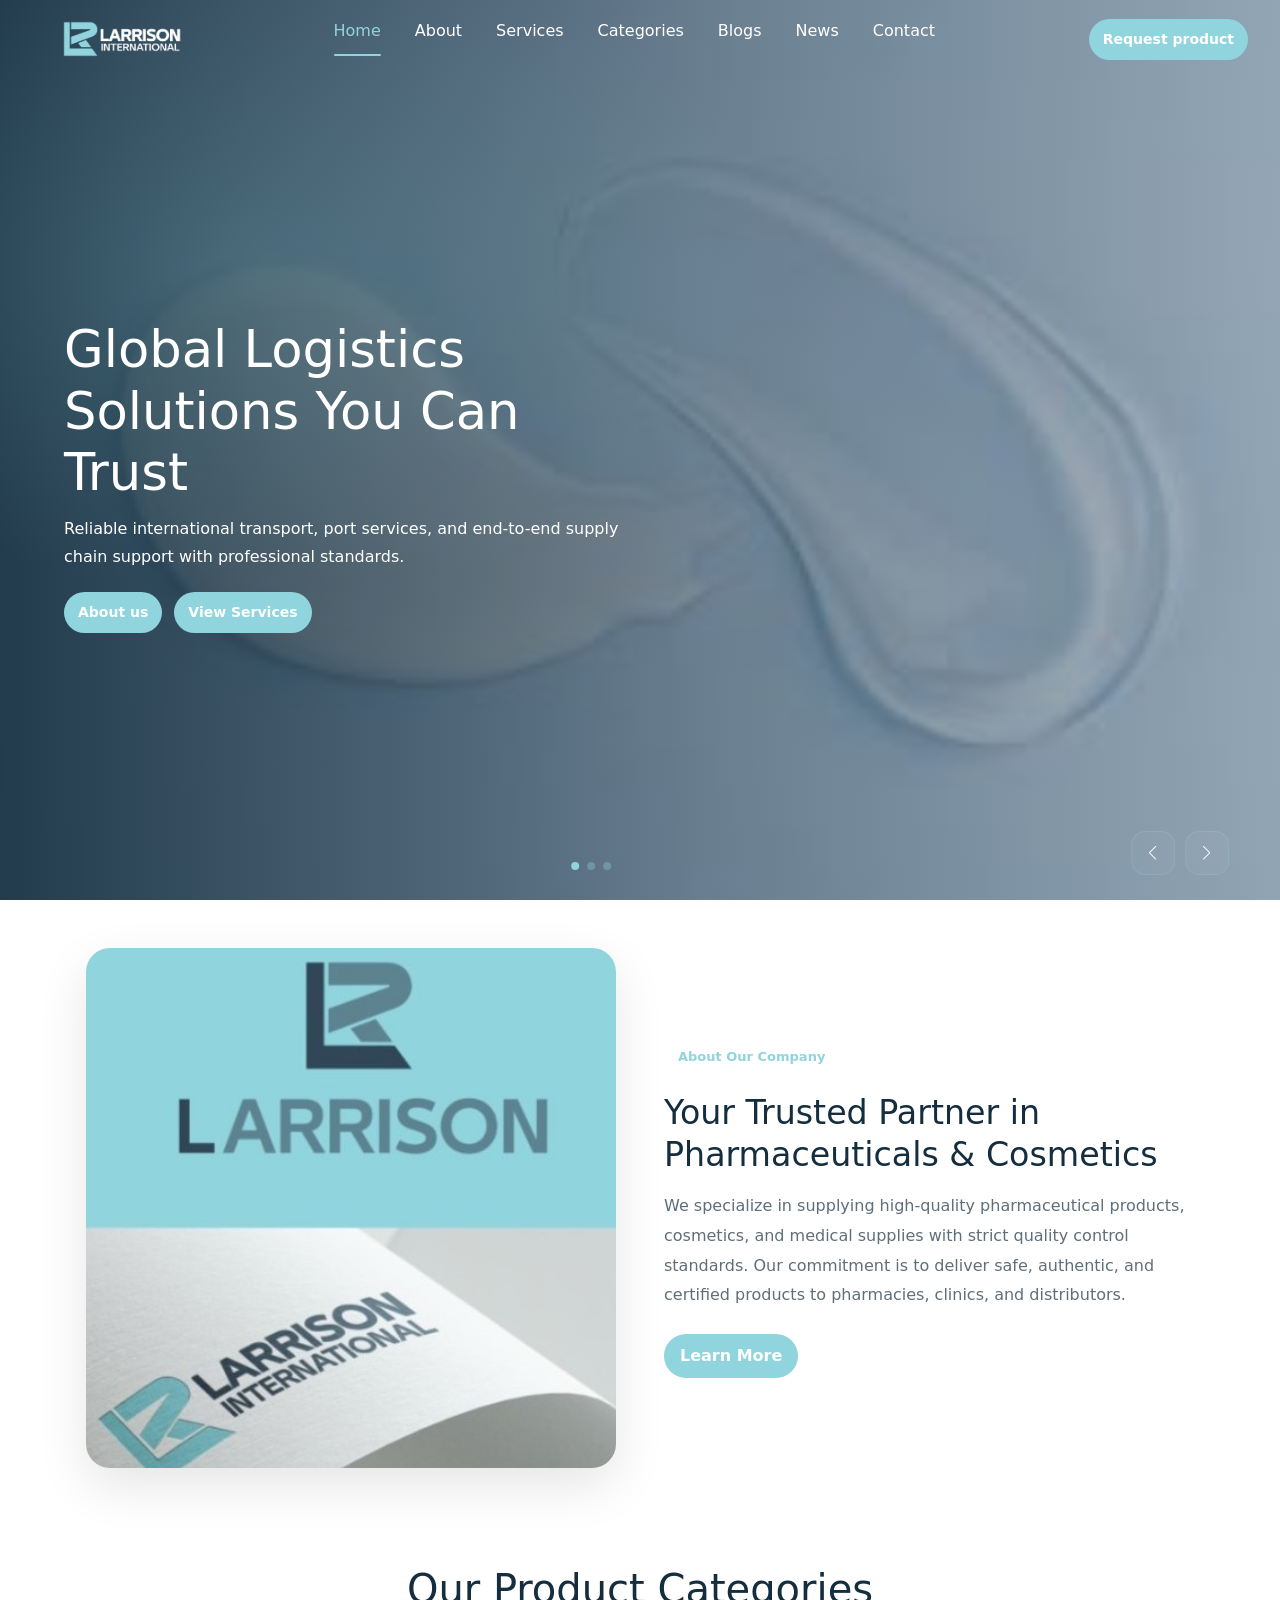
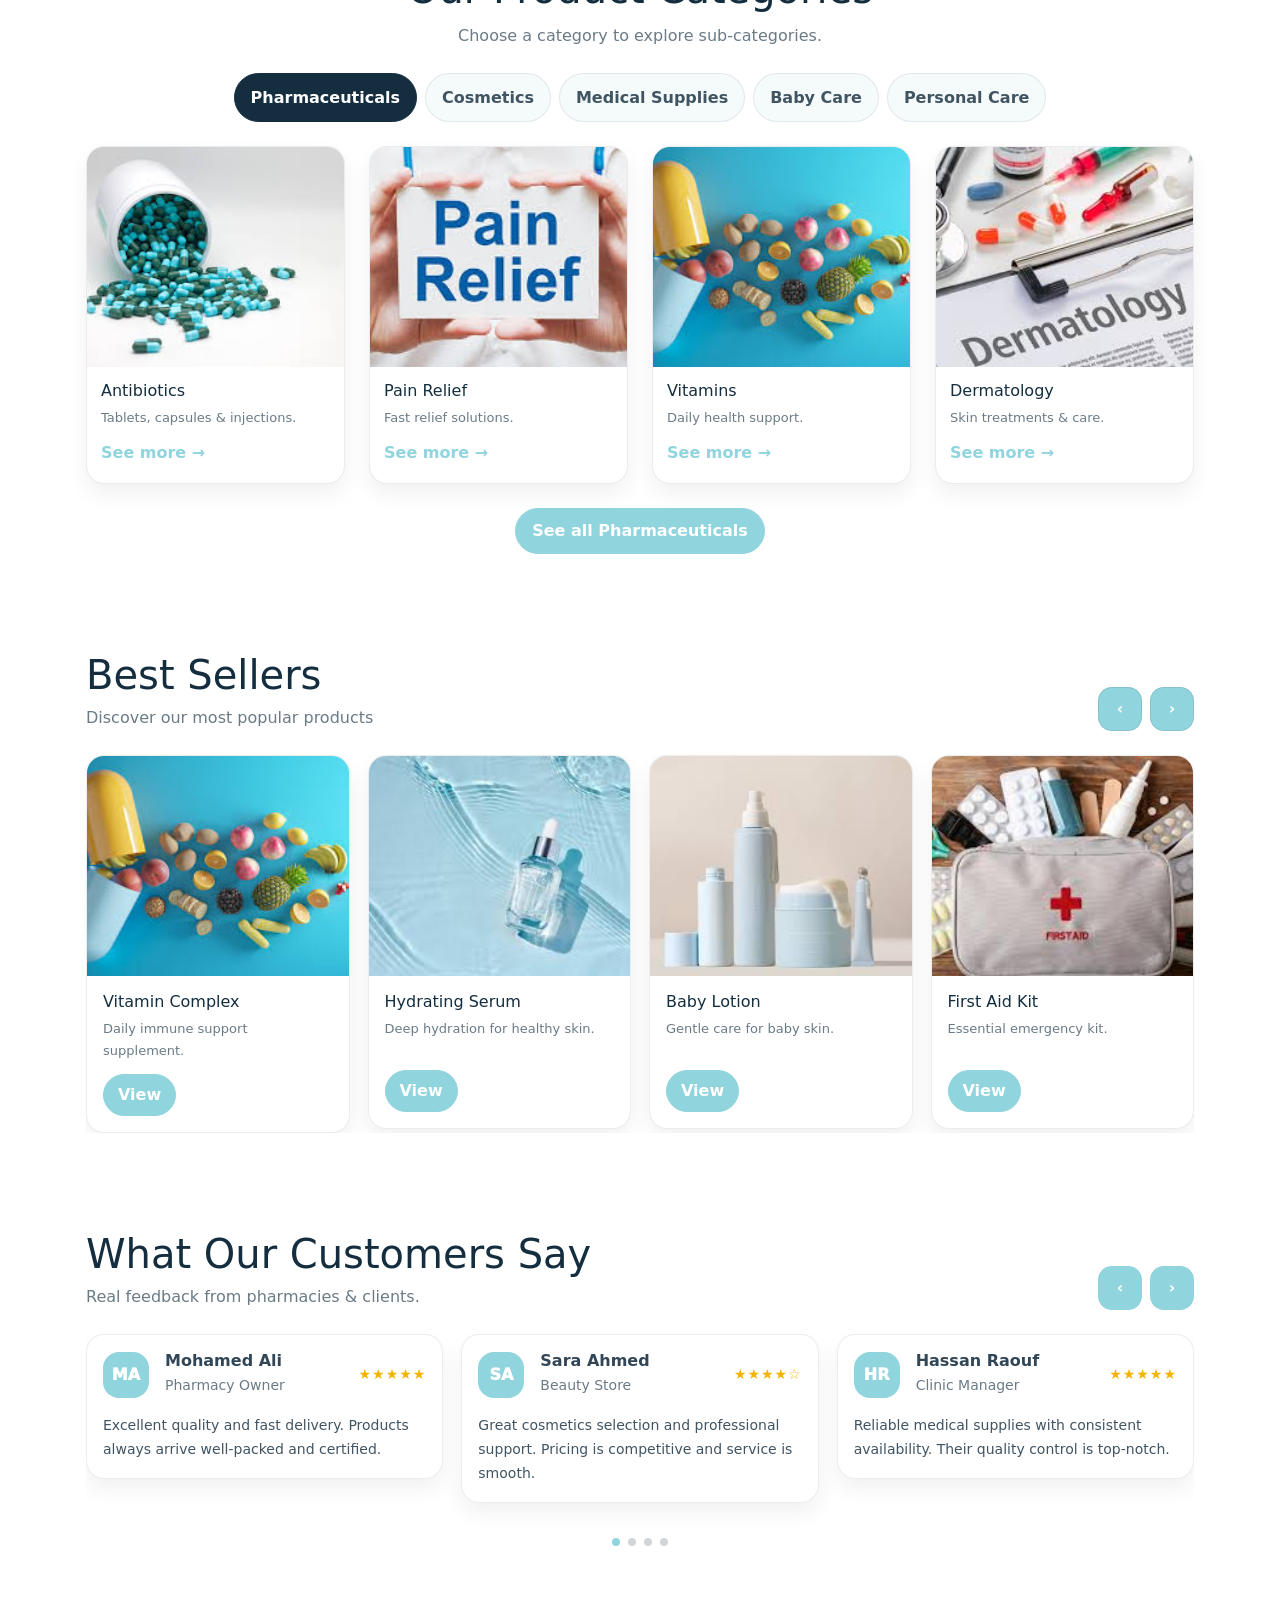
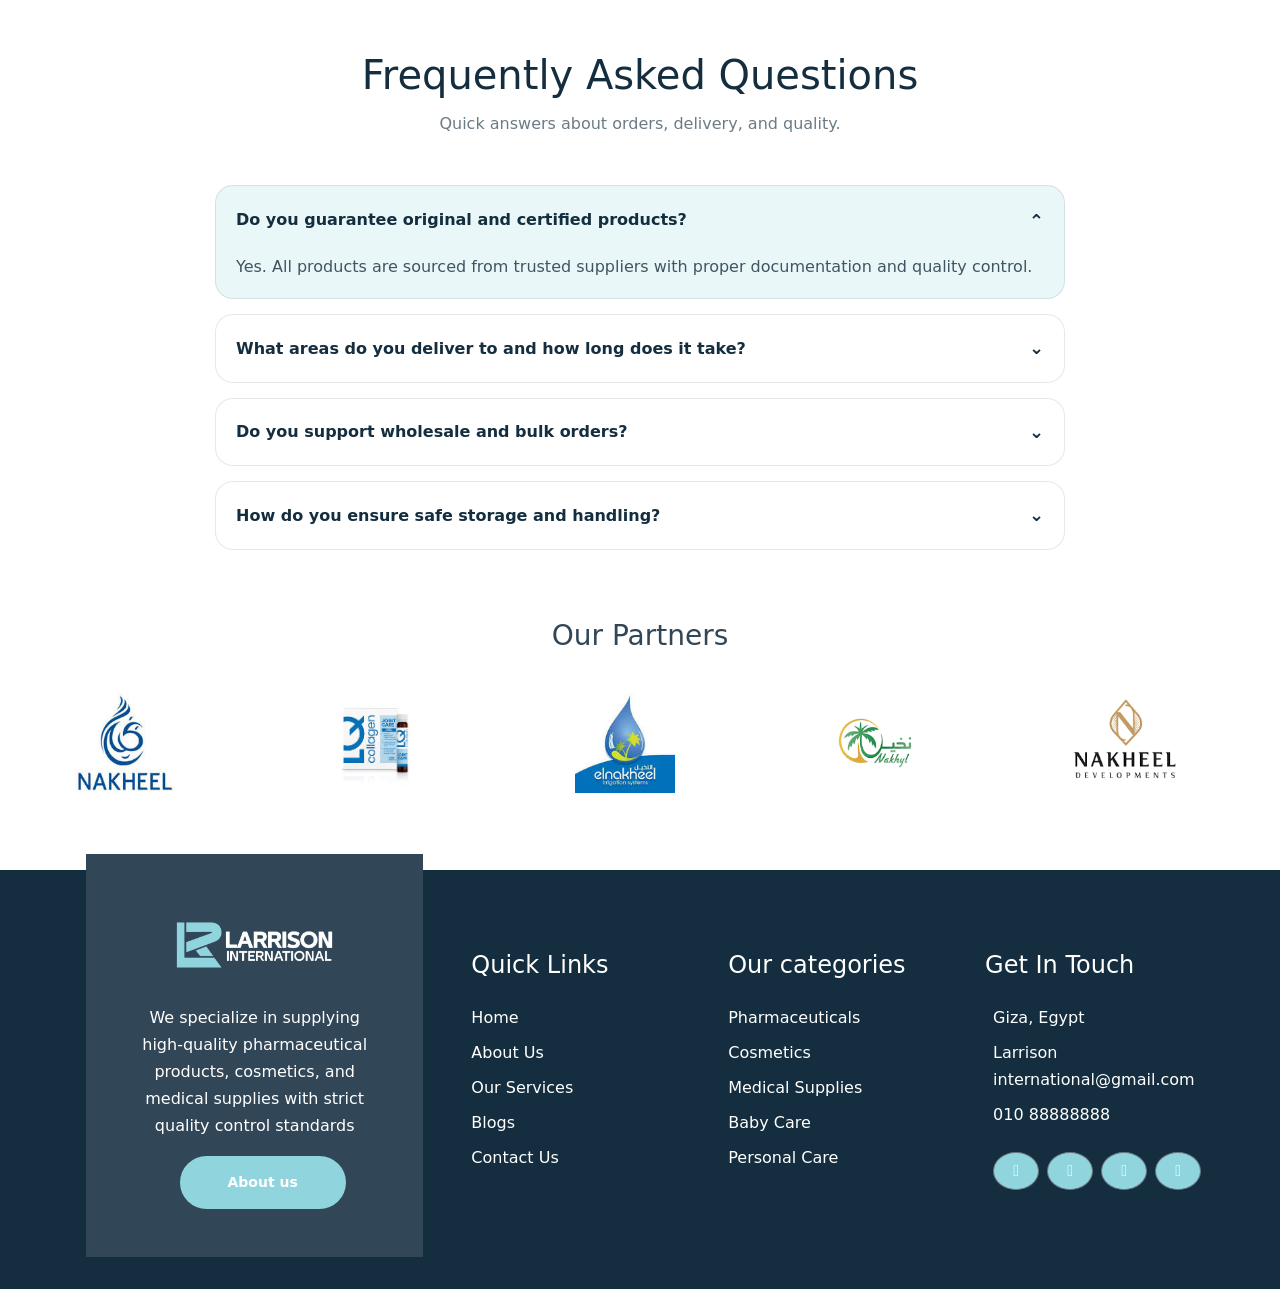
==== commit ae742c06: "up" ====
--- a/index.html
+++ b/index.html
@@ -49,6 +49,7 @@
           <ul class="nav-links" id="navLinks">
             <li><a class="nav-a active" href="index.html">Home</a></li>
             <li><a class="nav-a" href="about.html">About</a></li>
+                 <li><a class="nav-a " href="service.html">Services</a></li>
             <li><a class="nav-a" href="categorypage.html">Categories</a></li>
             <li><a class="nav-a " href="blog.html">Blogs</a></li>
             <li><a class="nav-a " href="news.html">News</a></li>
@@ -57,7 +58,7 @@
           </ul>
 
           <div class="nav-actions">
-            <a href="about.html" class="btn-custom btn-primary-custom btn-sm active">Request product</a>
+          <a href="requestProduct.html" class="btn-custom btn-primary-custom btn-sm active">Request product</a>
 
             <button class="nav-burger" id="navBurger" aria-label="Open menu">
               <span></span><span></span><span></span>
@@ -874,7 +875,7 @@
                     class="fab fa-facebook-f"></i></a>
                 <a class="btn btn-secondary btn-square rounded-circle me-2 footericn" href="#"><i
                     class="fab fa-linkedin-in"></i></a>
-                <a class="btn btn-secondary btn-square rounded-circle footericn" href="#"><i
+                <a class="btn btn-secondary btn-square rounded-circle footericn " href="#" style="margin-left: 8px;"><i
                     class="fab fa-instagram"></i></a>
               </div>
             </div>
--- a/css/style.css
+++ b/css/style.css
@@ -1419,7 +1419,7 @@
   border-radius: 999px;
   background: var(--primary);
   border: 1px solid var(--primary);
-  color: var(--main);
+  color: white;
   font-weight: 800;
 }
 
@@ -1439,8 +1439,9 @@
 }
 
 .product-outline-btn:hover{
-  background: rgba(144,212,221,0.14);
-  color: var(--main);
+  background: var(--primary);
+  color:white;
+  transition: ease all 600ms;
 }
 
 /* info boxes */
@@ -2135,7 +2136,7 @@
 }
 
 .news-link{
-  color:var(--secondary);
+  color:var(--primary);
   font-weight:800;
 }
 
@@ -2231,4 +2232,133 @@
   .featured-news-content h2{
     font-size:26px;
   }
+}
+/* servicepage */
+.services-modern{
+  background: #fff;
+}
+
+.services-modern__head{
+  max-width: 850px;
+  margin-inline: auto;
+}
+
+.services-modern__tag{
+  display: inline-block;
+  padding: 8px 14px;
+  border-radius: 999px;
+  background: rgba(144,212,221,0.18);
+  border: 1px solid rgba(144,212,221,0.35);
+  color: var(--main);
+  font-weight: 700;
+  font-size: 13px;
+  margin-bottom: 16px;
+}
+
+.services-modern__title{
+  font-size: clamp(36px, 4vw, 58px);
+  color: var(--main);
+  margin-bottom: 12px;
+}
+
+.services-modern__subtitle{
+  color: #6b7b86;
+  font-size: 16px;
+  line-height: 1.9;
+}
+
+/* cards */
+.service-card-modern{
+  display: flex;
+  gap: 18px;
+  align-items: flex-start;
+  background: #fff;
+  border: 1px solid rgba(49,70,87,0.10);
+  border-radius: 24px;
+  padding: 28px 24px;
+  box-shadow: 0 10px 24px rgba(0,0,0,0.05);
+  transition: var(--transition);
+  height: 100%;
+}
+
+.service-card-modern:hover{
+  transform: translateY(-6px);
+  box-shadow: 0 16px 34px rgba(0,0,0,0.08);
+}
+
+.service-card-modern__icon{
+  flex-shrink: 0;
+  width: 68px;
+  height: 68px;
+  border-radius: 20px;
+  display: flex;
+  align-items: center;
+  justify-content: center;
+  background: rgba(144,212,221,0.18);
+  color: var(--secondary);
+  font-size: 28px;
+}
+
+.service-card-modern__content h3{
+  color: var(--main);
+  font-size: 24px;
+  line-height: 1.5;
+  margin-bottom: 12px;
+}
+
+.service-card-modern__content p{
+  color: black;
+  font-size: 15px;
+  line-height: 1.9;
+  margin-bottom: 0;
+}
+
+.service-card-modern--wide{
+  align-items: center;
+}
+
+/* cta */
+.services-modern__cta{
+  background: rgba(144,212,221,0.14);
+  border: 1px solid rgba(144,212,221,0.35);
+  border-radius: 24px;
+  padding: 40px 20px;
+}
+
+.services-modern__cta h3{
+  color: var(--main);
+  font-size: 30px;
+  margin-bottom: 12px;
+}
+
+.services-modern__cta p{
+  color: black;
+  font-size: 16px;
+  margin-bottom: 20px;
+}
+
+.services-modern__btn{
+  padding: 12px 24px;
+  border-radius: 999px;
+  background: var(--primary);
+  border: 1px solid var(--primary);
+  color: var(--main);
+  font-weight: 800;
+}
+
+.services-modern__btn:hover{
+  background: #7fcbd6;
+  border-color: #7fcbd6;
+  color: var(--main);
+}
+
+@media (max-width: 768px){
+  .service-card-modern{
+    flex-direction: column;
+    padding: 22px 18px;
+  }
+
+  .service-card-modern__content h3{
+    font-size: 20px;
+  }
 }
